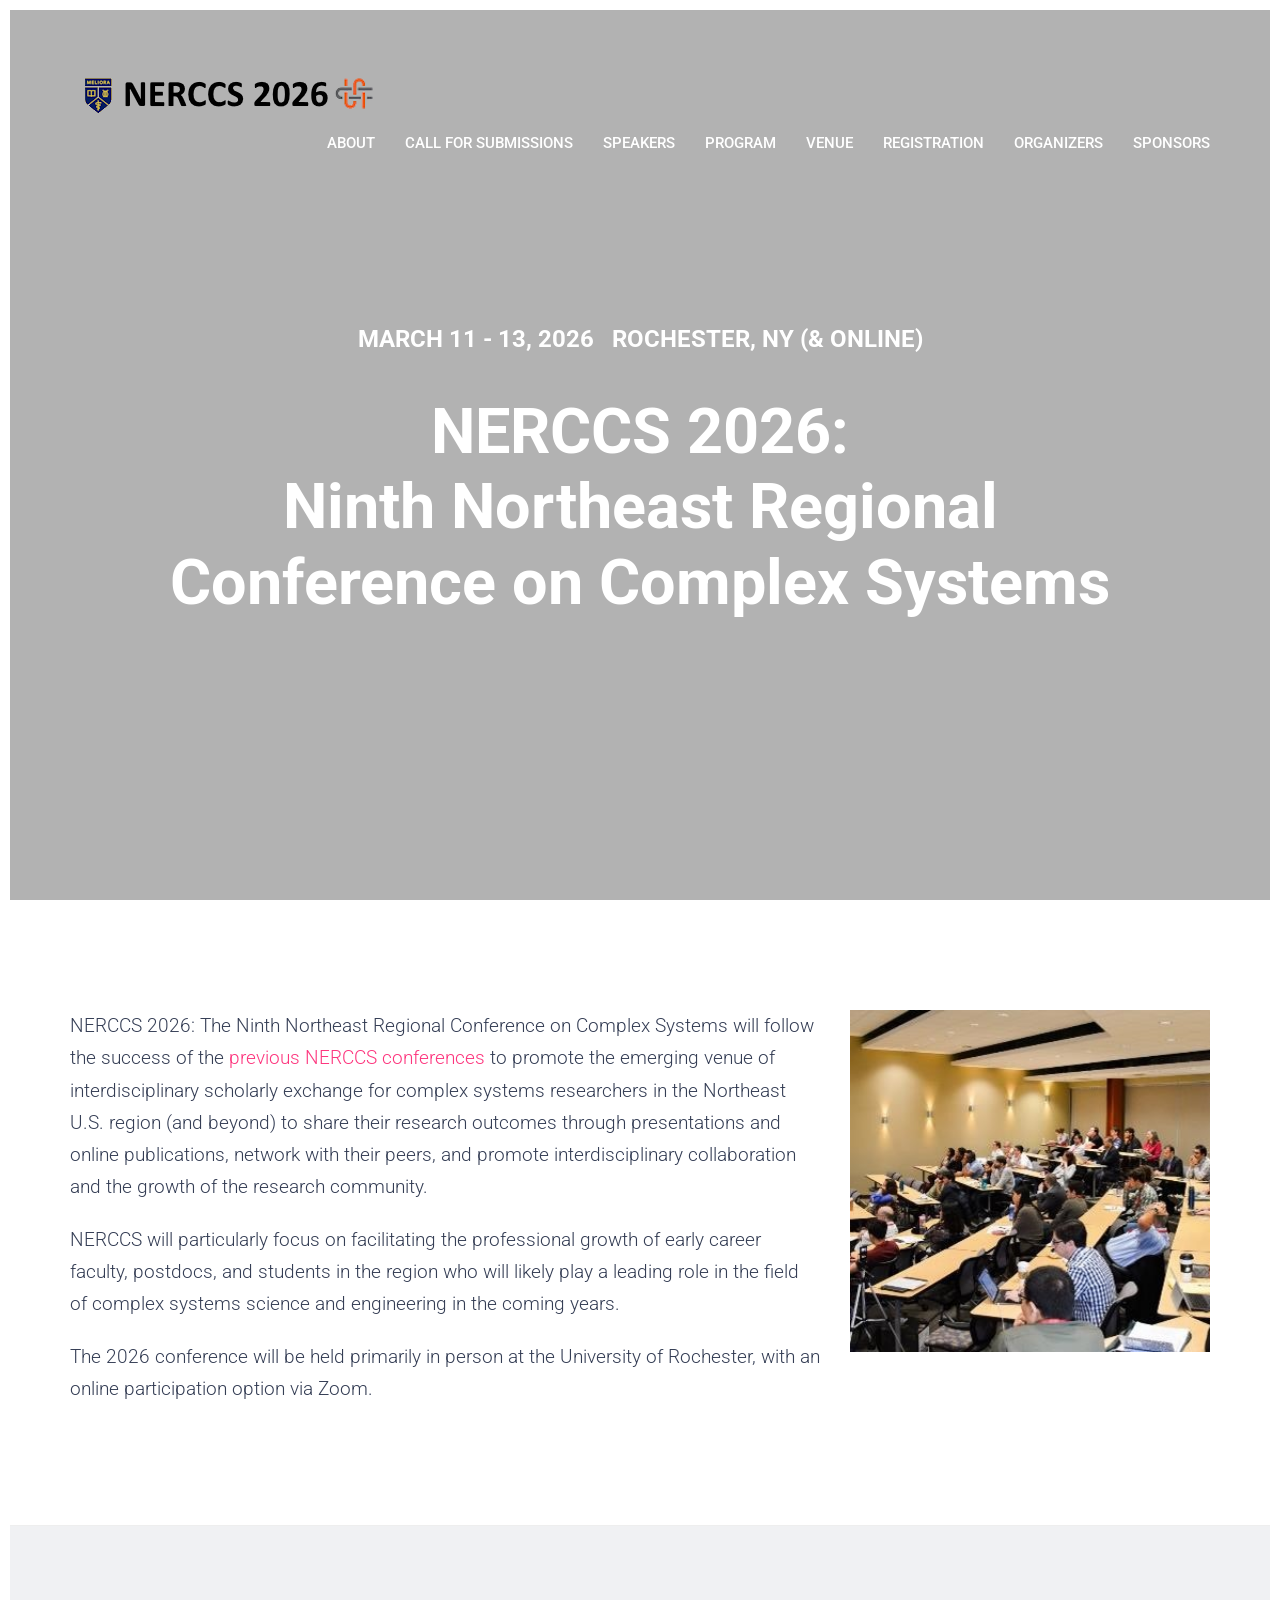
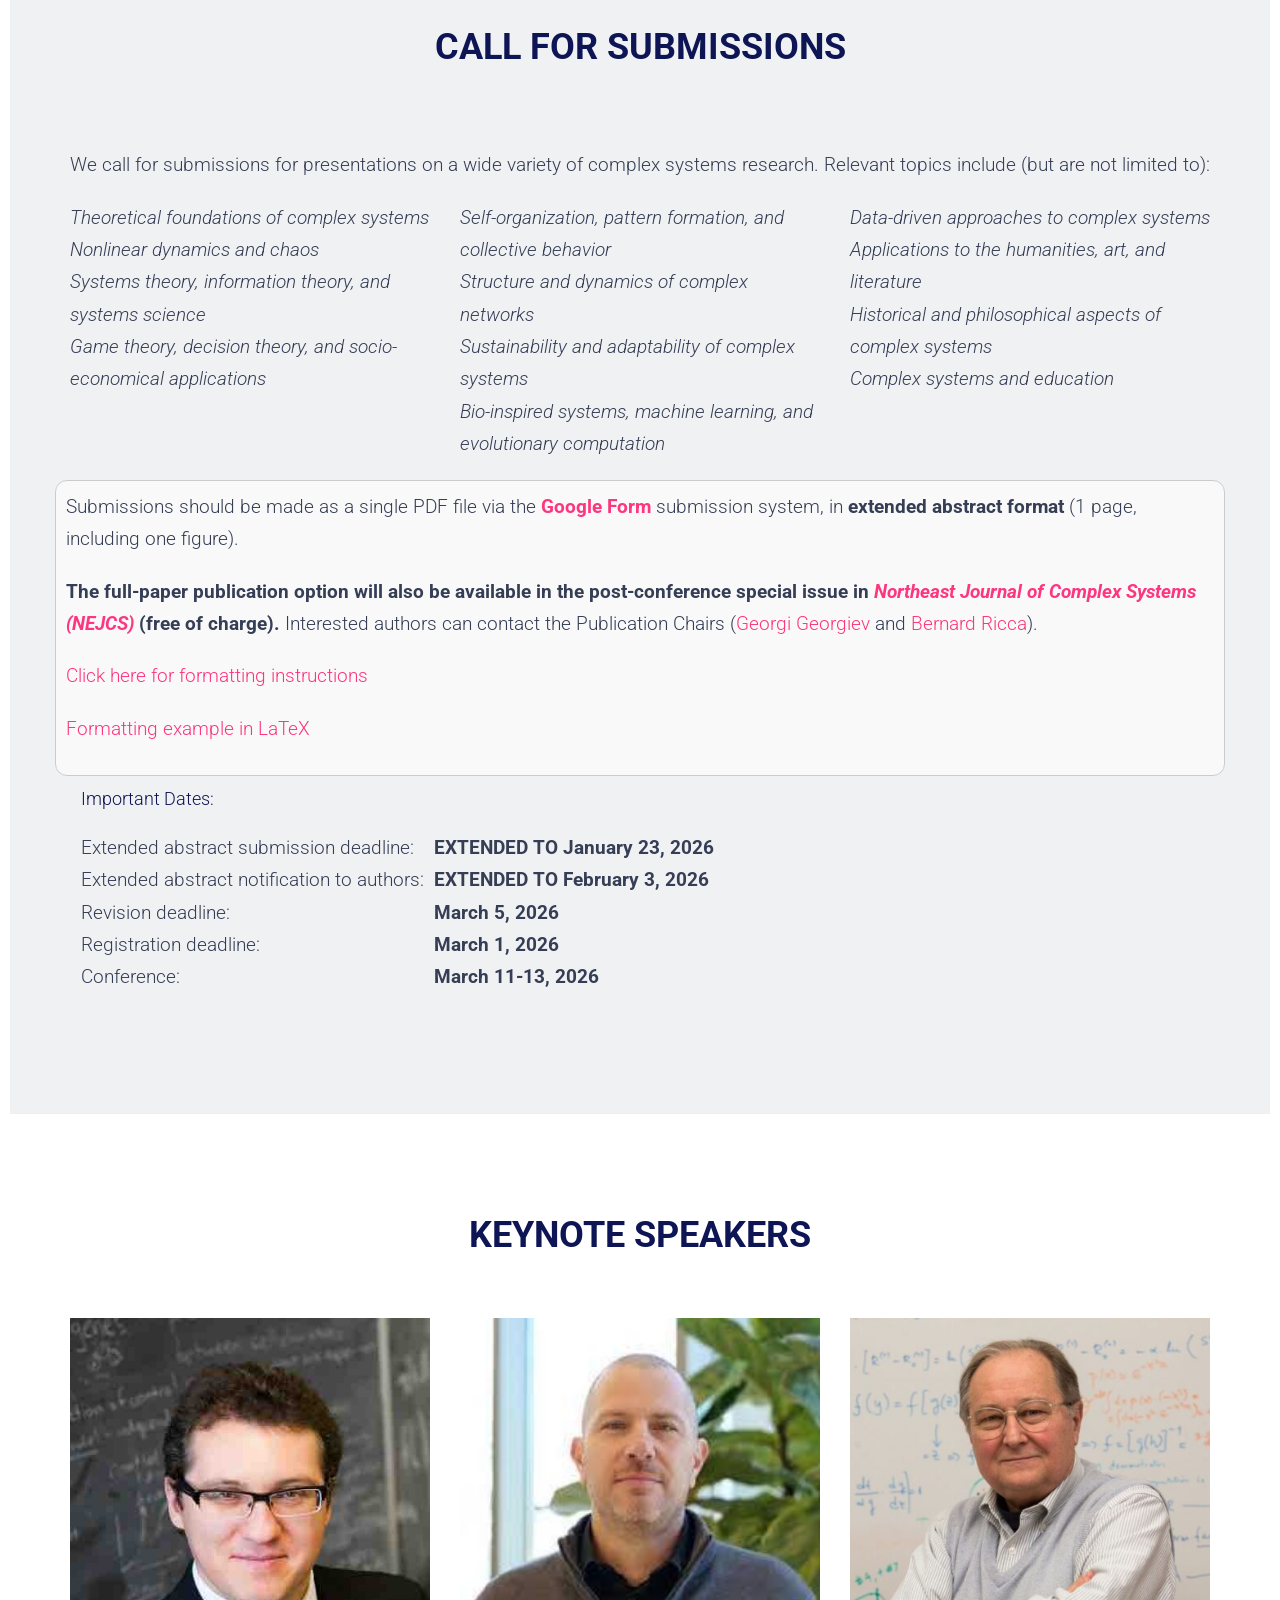
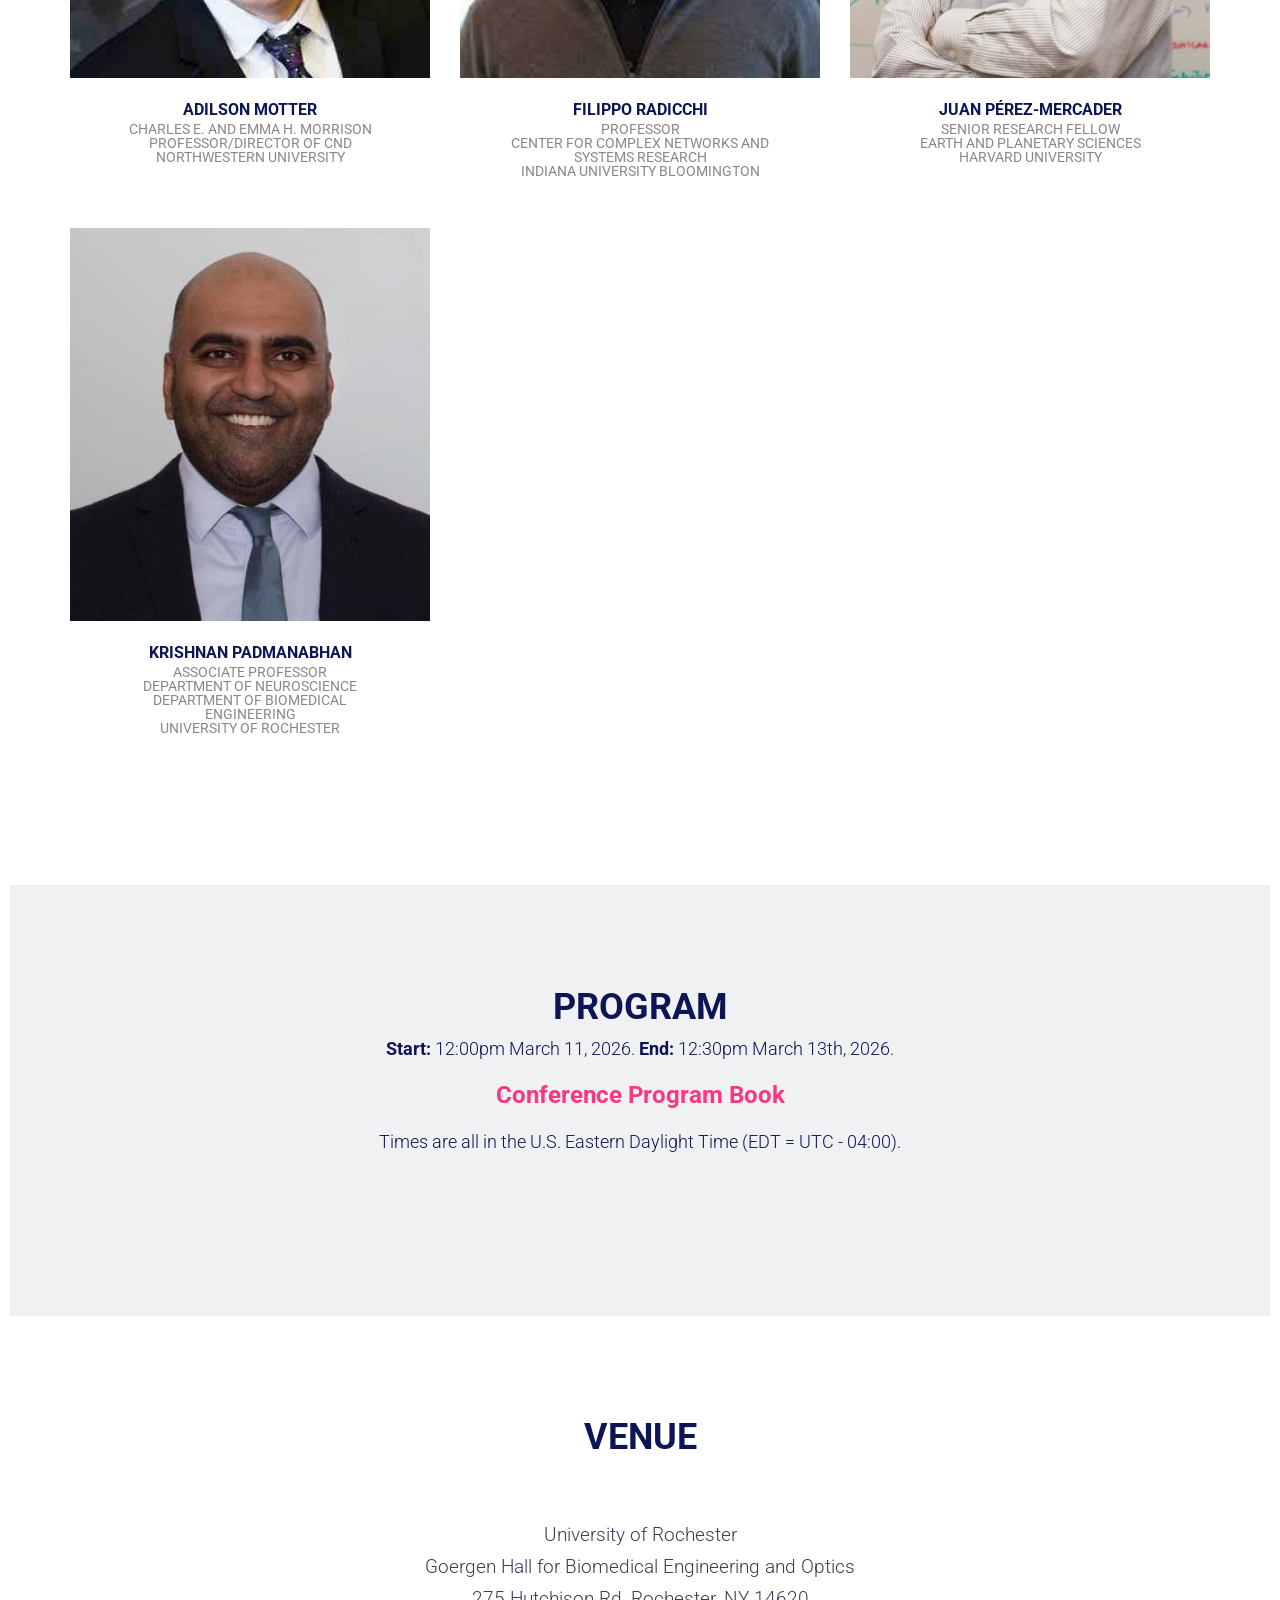
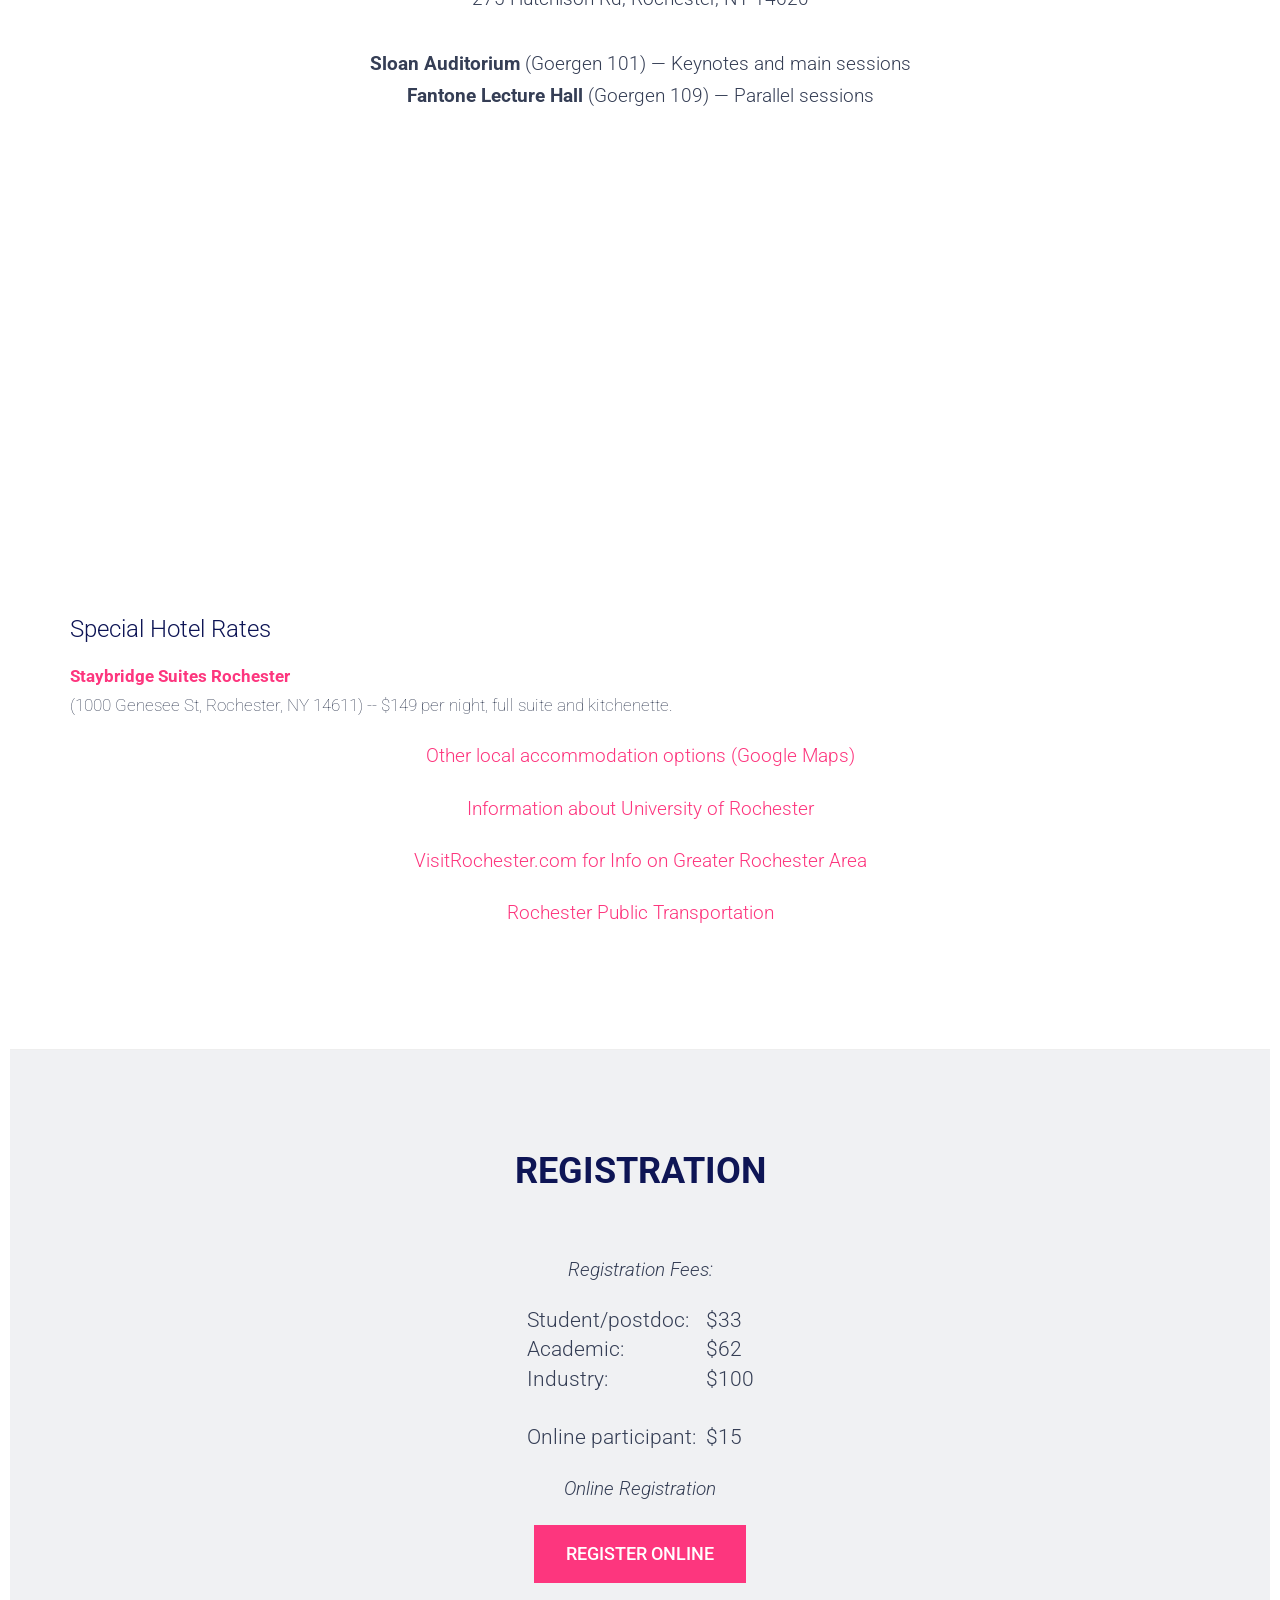
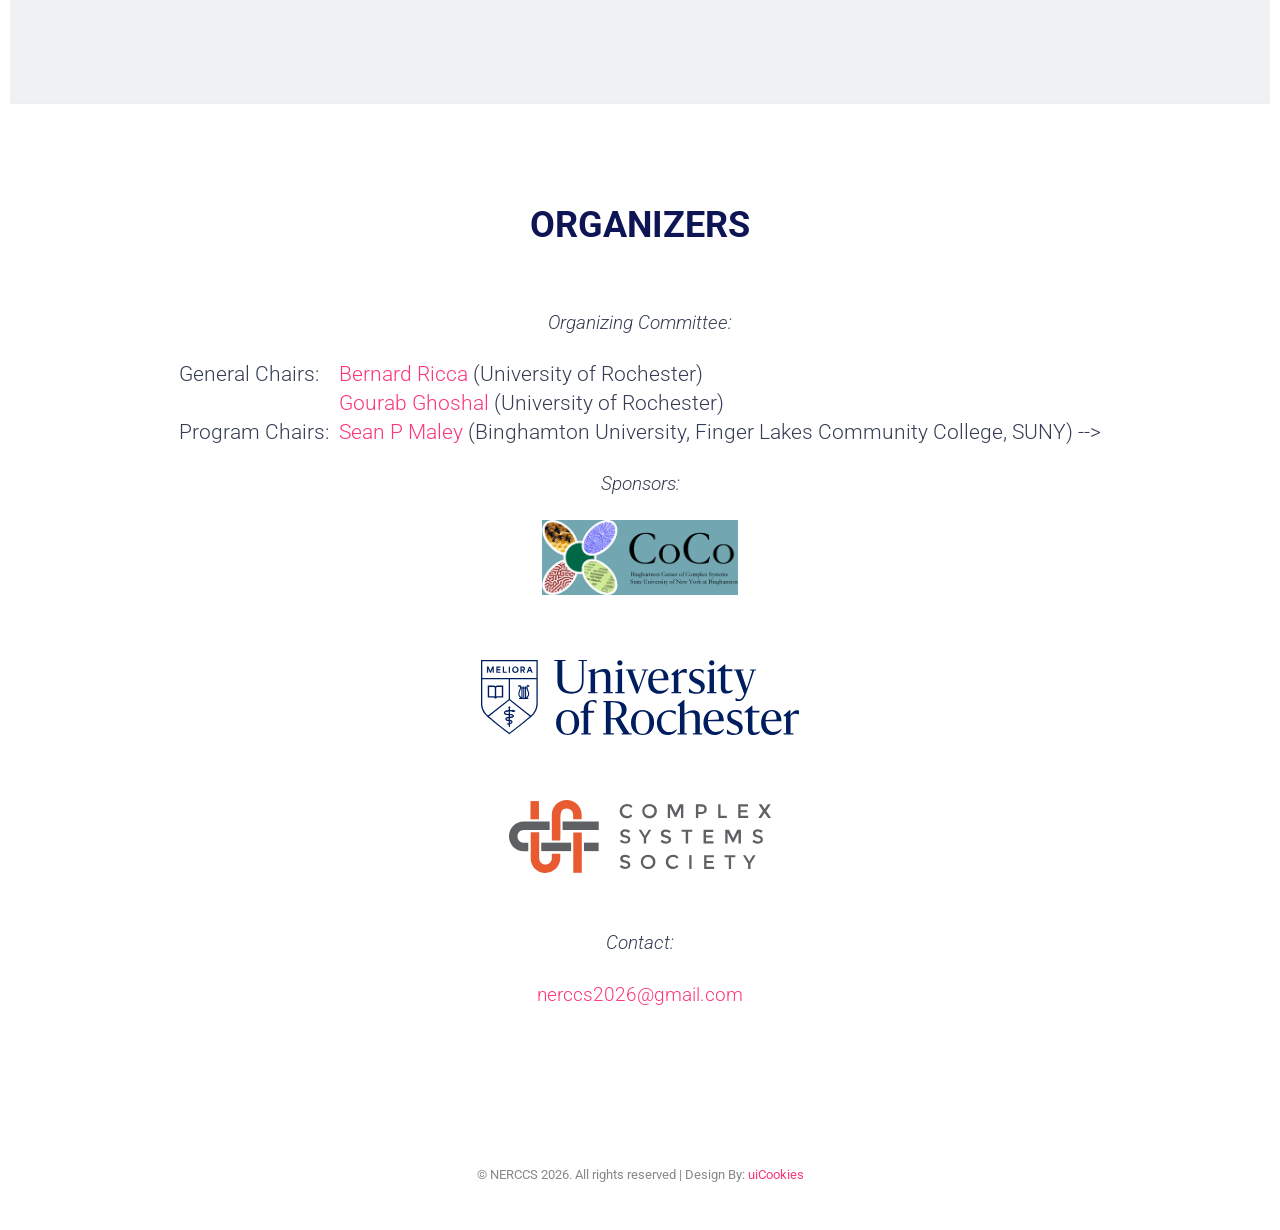
==== index.html @ 4e339a7a "Update index.html" ====
<!DOCTYPE html>
<html>
<head>
    <meta charset="utf-8">
    <meta http-equiv="X-UA-Compatible" content="IE=edge">
    <meta name="viewport" content="width=device-width, initial-scale=1">
    <!-- The above 3 meta tags *must* come first in the head; any other head content must come *after* these tags -->
    <title>NERCCS 2026: Ninth Northeast Regional Conference on Complex Systems</title>

    <!-- favicon -->
    <link href="favicon.png" rel=icon>

    <!-- web-fonts -->
    <link href='https://fonts.googleapis.com/css?family=Roboto:100,300,400,700,500' rel='stylesheet' type='text/css'>

    <!-- Bootstrap -->
    <link href="css/bootstrap.min.css" rel="stylesheet">

    <!-- Style CSS -->
    <link href="css/style.css" rel="stylesheet">

    <!-- HTML5 shim and Respond.js for IE8 support of HTML5 elements and media queries -->
    <!-- WARNING: Respond.js doesn't work if you view the page via file:// -->
    <!--[if lt IE 9]>
    <script src="https://oss.maxcdn.com/html5shiv/3.7.2/html5shiv.min.js"></script>
    <script src="https://oss.maxcdn.com/respond/1.4.2/respond.min.js"></script>
    <![endif]-->
</head>
<body id="page-top" data-spy="scroll" data-target=".navbar">
<div id="main-wrapper">
    <!-- Page Preloader -->
    <div id="preloader">
        <div id="status">
            <div class="status-mes"></div>
        </div>
    </div>

    <header class="header">
        <!-- Navigation -->
        <nav class="navbar main-menu" role="navigation">
            <div class="container">
                <div class="navbar-header">
                    <button type="button" class="navbar-toggle" data-toggle="collapse" data-target=".navbar-main-collapse">
                        <span class="sr-only">Toggle navigation</span>
                        <span class="icon-bar"></span>
                        <span class="icon-bar"></span>
                        <span class="icon-bar"></span>
                    </button>
                    <a class="navbar-brand page-scroll" href="#page-top"><img src="img/nerccs2026logotransparent.png" alt="logo"></a>
                </div>

                <!-- Collect the nav links, forms, and other content for toggling -->
                <div class="collapse navbar-collapse navbar-right navbar-main-collapse">
                    <ul class="nav navbar-nav">
                        <!-- Hidden li included to remove active class from about link when scrolled up past about section -->
                        <li class="hidden"><a href="#page-top"></a></li>
                        <li><a class="page-scroll" href="#section-about">About</a></li>
                        <li><a class="page-scroll" href="#section-cfp">Call for Submissions</a></li>
                        <li><a class="page-scroll" href="#section-speakers">Speakers</a></li>
                        <li><a class="page-scroll" href="#section-program">Program</a></li>
                        <li><a class="page-scroll" href="#section-venue">Venue</a></li>
                        <li><a class="page-scroll" href="#section-registration">Registration</a></li>
                        <li><a class="page-scroll" href="#section-organizers">Organizers</a></li>
                        <li><a class="page-scroll" href="#sponsors">Sponsors</a></li>
                    </ul>
                </div>
                <!-- /.navbar-collapse -->
            </div>
            <!-- /.container -->
        </nav>

        <!-- .nav -->

    </header>

    <div class="jumbotron text-center">
        <div class="content">
            <div class="event-date"><b>MARCH 11 - 13, 2026 &nbsp; ROCHESTER, NY (&amp; ONLINE)</b></div>
            <h1>NERCCS 2026:<br>Ninth Northeast Regional Conference on Complex Systems</h1>
<!-- <p><small>Sponsored by
<a href="https://www.nsf.gov/" target="_blank"><font color="#ffffff"><b>the National Science Foundation</b></font></a>,
<a href="https://sites.google.com/binghamton.edu/css-usne/" target="_blank"><font color="#ffffff"><b>the Complex Systems Society US Northeast Chapter</b></font></a>, 
<a href="http://coco.binghamton.edu/" target="_blank"><font color="#ffffff"><b>the Binghamton Center of Complex Systems (CoCo)</b></font></a>,
<a href="https://www.binghamton.edu/som/cls/" target="_blank"><font color="#ffffff"><b>the Bernard M. and Ruth R. Bass Center for Leadership Studies</b></font></a>,
<font color="#ffffff"><b>the Binghamton University Institute for AI and Society</b></font>, 
<a href="https://www.binghamton.edu/ssie/" target="_blank"><font color="#ffffff"><b>the School of Systems Science and Industrial Engineering</b></font></a>, 
<a href="https://www.binghamton.edu/labs/datart/index.html" target="_blank"><font color="#ffffff"><b>DatArt Lab</b></font></a>, and
<a href="https://www.binghamton.edu/transdisciplinary-areas-of-excellence/data-science/call-for-ideas.html" target="_blank"><font color="#ffffff"><b>Data Science and Artificial Intelligence for Scientific Discoveries Thematic Program of the Data Science Transdisciplinary Area of Excellence</b></font></a>
at Binghamton University
</small></p> -->

<p><br></p>
        </div>
    </div>
    <!-- .Jumbotron-->

    <section id="section-about" class="section-wrapper about-event">
        <div class="container">
            <div class="row">
                <div class="col-md-8">

                    

                    <p class="lead">
NERCCS 2026: The Ninth Northeast Regional Conference on Complex Systems will follow the success of the <a href="https://sites.google.com/binghamton.edu/css-usne/activities" target="_blank">previous NERCCS conferences</a> to promote the emerging venue of interdisciplinary scholarly exchange for complex systems researchers in the Northeast U.S. region (and beyond) to share their research outcomes through presentations and online publications, network with their peers, and promote interdisciplinary collaboration and the growth of the research community. 
                    </p>
                    <p class="lead">
NERCCS will particularly focus on facilitating the professional growth of early career faculty, postdocs, and students in the region who will likely play a leading role in the field of complex systems science and engineering in the coming years. 
                    </p>
                    <p class="lead">
The 2026 conference will be held primarily in person at the University of Rochester, with an online participation option via Zoom.
                    </p>
<!--
                    <p class="lead">
<strong>*** We have some limited funds to support the travel of early career professionals, postdocs, and students, and encourage all to apply via <a href="https://docs.google.com/forms/d/1JPF4Poh7Lr_BQvBxDLPAOQj0lw6x4G8N3R6UKOBhGmI/edit?usp=sharing_eil&ts=67a3bc75" target="_blank">the google form</a>. Please be sure to save all receipts when applying. ***</strong>
                    </p>
-->

                </div>
                <div class="col-md-4">
	<img src="img/conf-room-image.jpg" width=100% alt="conference">
                </div>
            </div>
        </div>
    </section>
    <!-- .about-event -->

    <section id="section-cfp" class="section-wrapper about-event gray-bg">
        <div class="container">
            <div class="row">
                <div class="col-md-12">
                    <div class="section-title">
                        <h1>CALL FOR SUBMISSIONS</h1>
                    </div>
                </div>
                <div class="col-md-12">
                    <p class="lead">
                    </h3>
                    <p class="lead">
                    </p>
                    <p class="lead">
<!-- We call for submissions for oral and poster presentations on a wide variety of complex systems research. Relevant topics include (but are not limited to): -->
We call for submissions for presentations on a wide variety of complex systems research. Relevant topics include (but are not limited to):
                    </p>
                </div>
            </div>
            <div class="row">
                <div class="col-md-4">
                    <p class="lead">
<em>Theoretical foundations of complex systems</em><br>
<em>Nonlinear dynamics and chaos</em><br>
<em>Systems theory, information theory, and systems science</em><br>
<em>Game theory, decision theory, and socio-economical applications</em>
                    </p>
                </div>
                <div class="col-md-4">
                    <p class="lead">
<em>Self-organization, pattern formation, and collective behavior</em><br> 
<em>Structure and dynamics of complex networks</em><br> 
<em>Sustainability and adaptability of complex systems</em><br> 
<em>Bio-inspired systems, machine learning, and evolutionary computation</em>
                    </p>
                </div>
                <div class="col-md-4">
                    <p class="lead">
<em>Data-driven approaches to complex systems</em><br>
<em>Applications to the humanities, art, and literature</em><br>
<em>Historical and philosophical aspects of complex systems</em><br>
<em>Complex systems and education</em>
                    </p>
                </div>
            </div>

            <div class="row">
                <div class="rounded-box">
                    <p class="lead">
 Submissions should be made as a single PDF file via the <a href="https://docs.google.com/forms/d/e/1FAIpQLSexbUBIIumQ3bQ0rsT2QnN9FLTUbk2sboLCSsKWFP-_CBytrw/viewform" target="_blank"><b>Google Form</b></a> submission system, in <strong>extended abstract format</strong> (1 page, including one figure).  
                    </p>
                    <p class="lead">
<strong>The full-paper publication option will also be available in the post-conference special issue in <a href="http://orb.binghamton.edu/nejcs/" target="_blank"><em>Northeast Journal of Complex Systems (NEJCS)</em></a> (free of charge).</strong> Interested authors can contact the Publication Chairs (<a href="https://www.assumption.edu/people-and-departments/directory/georgi-y-georgiev-phd" target="_blank">Georgi Georgiev</a> and <a href="https://resilience.uccs.edu/staff/bernard-ricca-phd" target="_blank">Bernard Ricca</a>).
                    </p>
                    <p class="lead">
<a href="formatting-instructions.pdf" target="_blank">Click here for formatting instructions</a>
                    </p>
                    <p class="lead">
<a href="NERCCS-formatting-example.zip" target="_blank">Formatting example in LaTeX</a>
                    </p>
                    <p class="lead">
<!-- <u><b><a href="https://easychair.org/conferences/?conf=nerccs2025" target="_blank">Click here to log in to EasyChair</a></b></u> -->
                    </p>
                    <!-- <p class="lead">
<b>Best Oral Presentation / Best Poster Awards:</b>
NERCCS 2026 will offer the Best Oral Presentation and Best Poster Awards. The winner will be selected from accepted talks and posters by the judge panel, which will be recognized with a certificate at the conference.
                    </p> -->

                    <!-- <p class="lead">
<b>Award Winners:</b><br>
                    </p>
                    <p class="lead">
<b>Best Oral Presentation Award Winner:</b><br>
Chanon Thongprayoon and Naoki Masuda: <i>"Tie-decay networks with splines"</i><br>
<b>Best Oral Presentation Award Honorable Mentions:</b><br>
Malak Fora, Zhiyuan Wang, Bethany Teachman, Laura Barnes and Congyu Wu: <i>"Predicting interpersonal perception in face-to-face communication using video-based cross-recurrence quantification analysis (CRQA)"</i><br>
Brandon Bedenbender: <i>"Agent-based modeling to stress test New York State healthcare robustness"</i><br>
<a href="img/best-oral1.jpg" target="_blank"><img src="img/best-oral1.jpg" width=300></a>
<a href="img/best-oral2.jpg" target="_blank"><img src="img/best-oral2.jpg" width=300></a>
<a href="img/best-oral3.jpg" target="_blank"><img src="img/best-oral3.jpg" width=300></a>
                    </p>
                    <p class="lead">
<b>Best Poster Award Winner:</b><br>
Javier Gómez Sánchez-Seco, Mary Luz Mouronte-López and Rosa María Benito Zafrilla: <i>"Description and recognition of X accounts that publish on the environmental sustainability"</i><br>
<b>Best Poster Award Honorable Mentions:</b><br>
Yara Suleiman, Congyu Wu, Sujoy Sikdar and Narmada Sambaturu: <i>"Analyzing empirically measured social connectivity patterns among university students: A case study in UT Austin"</i><br>
Thankgod Ikpe, Takayuki Hiraoka and Naoya Fujiwara: <i>"Epidemic induced network evolution"</i><br>
<a href="img/best-poster1.jpg" target="_blank"><img src="img/best-poster1.jpg" width=300></a>
<a href="img/best-poster2.jpg" target="_blank"><img src="img/best-poster2.jpg" width=300></a>
<a href="img/best-poster3.jpg" target="_blank"><img src="img/best-poster3.jpg" width=300></a>
                    </p>

                </div> -->
                <div class="col-md-12">
                    <p class="lead">
<h4> Important Dates:</h4>
                    </p>
                    <p class="lead">
<table>
<!-- <tr><td class="lead">Full paper submission deadline: &nbsp;</td><td class="lead"><b>February 20, 2026</b></td><tr>
<tr><td class="lead">Full paper notification to authors: &nbsp;</td><td class="lead"><b>February 27th, 2026</b></td><tr> -->
<tr><td class="lead">Extended abstract submission deadline: &nbsp;</td><td class="lead"><b>EXTENDED TO January 23, 2026</b></td><tr>
<tr><td class="lead">Extended abstract notification to authors: &nbsp;</td><td class="lead"><b>EXTENDED TO February 3, 2026</b></td><tr>
<tr><td class="lead">Revision deadline: &nbsp;</td><td class="lead"><b>March 5, 2026</b></td><tr>
<tr><td class="lead">Registration deadline: &nbsp;</td><td class="lead"><b>March 1, 2026</b></td><tr>
<tr><td class="lead">Conference: &nbsp;</td><td class="lead"><b>March 11-13, 2026</b></td><tr>
</table>
                    </p>
                </div>
            </div>

        </div>
    </section>
    <!-- .about-event -->

    <section id="section-speakers" class="section-wrapper team">
        <div class="container">

			<!-- <h2> TBD </h2> -->
             <div class="row">
                <div class="col-md-12">
                    <div class="section-title">
                        <h1>KEYNOTE SPEAKERS</h1>
                    </div>
                </div>
            </div>

            <div class="row">

                <div class="col-sm-6 col-md-4">
                    <a href="http://dyn.phys.northwestern.edu/" target="_blank">
                    <figure class="thumbnail">
                        <img src="img/adilsonMotter.jpg" class="img-responsive" alt="Image" height=250>
                        <figcaption class="caption text-center">
                            <h3>Adilson Motter
                                <small>Charles E. and Emma H. Morrison Professor/Director of CND<br>
				  Northwestern University<br>
				</small>

                            </h3>
<!-- <h4><a href="https://vimeo.com/1075709098" target="_blank">Video</a></h4> -->
                        </figcaption>
                    </figure>
                    </a>
                </div>

				<div class="col-sm-6 col-md-4">
                    <a href="https://homes.luddy.indiana.edu/filiradi/" target="_blank">
                    <figure class="thumbnail">
                        <img src="img/filippoR.jpg" class="img-responsive" alt="Image" height=250>
                        <figcaption class="caption text-center">
                            <h3>Filippo Radicchi
                                <small>Professor<br>
									Center for Complex Networks and Systems Research<br>
									
									Indiana University Bloomington<br>
				</small>

                            </h3>
<!-- <h4><a href="https://vimeo.com/1075709098" target="_blank">Video</a></h4> -->
                        </figcaption>
                    </figure>
                    </a>
                </div>

				<div class="col-sm-6 col-md-4">
                    <a href="https://eps.harvard.edu/people/juan-perez-mercader/" target="_blank">
                    <figure class="thumbnail">
                        <img src="img/juanPM.jpg" class="img-responsive" alt="Image" height=250>
                        <figcaption class="caption text-center">
                            <h3>Juan Pérez-Mercader
                                <small>Senior Research Fellow<br>
									Earth and Planetary Sciences<br>
									
									Harvard University<br>
				</small>

                            </h3>
<!-- <h4><a href="https://vimeo.com/1075709098" target="_blank">Video</a></h4> -->
                        </figcaption>
                    </figure>
                    </a>
                </div>
            </div>
            <div class="row">

                <div class="col-sm-6 col-md-4">
                    <a href="https://www.urmc.rochester.edu/people/112360981-krishnan-padmanabhan" target="_blank">
                    <figure class="thumbnail">
                        <img src="img/krishnanP.jpg" class="img-responsive" alt="Image" height=250>
                        <figcaption class="caption text-center">
                            <h3>Krishnan Padmanabhan
                                <small>Associate Professor<br>
                                    Department of Neuroscience<br>
                                    Department of Biomedical Engineering<br>
                                    
                                    University of Rochester<br>
                </small>

                            </h3>
<!-- <h4><a href="https://vimeo.com/1075709098" target="_blank">Video</a></h4> -->
                        </figcaption>
                    </figure>
                    </a>
                </div>

     

        </div>
        <!-- /.container -->
    </section>
    <!-- .team -->

    <section id="section-program" class="section-wrapper section-ajenda gray-bg">
        <div class="container">
            <div class="row">
                <div class="col-md-12">
                    <div class="section-title">
                        <h1>PROGRAM</h1>
<h4><strong>Start:</strong> 12:00pm March 11, 2026.  <strong>End:</strong> 12:30pm March 13th, 2026.</h4>

<h3><b><a href="NERCCS2026-program-book.pdf" target="_blank">Conference Program Book </a></b></h3>
<h4>Times are all in the U.S. Eastern Daylight Time (EDT = UTC - 04:00).</h4>
<!--
<h3><b><a href="https://orb.binghamton.edu/nejcs/vol3/iss1/" target="_blank">Accepted Full Papers (NEJCS Special Issue)</a></b><h3>
-->
                    </div>
                </div>
            </div>

    </section>


    <section id="section-venue" class="section-wrapper">
        <div class="container">
            <div class="row">
                <div class="col-md-12">
                    <div class="section-title">
                        <h1>VENUE</h1>
                    </div>
                </div>
            </div>
            <!-- /.row-->

            <div class="row">
                <div class="col-md-12">
                    <p class="lead" align="center">
University of Rochester<br>
Goergen Hall for Biomedical Engineering and Optics<br>
275 Hutchison Rd, Rochester, NY 14620<br><br>
<b>Sloan Auditorium</b> (Goergen 101) — Keynotes and main sessions<br>
<b>Fantone Lecture Hall</b> (Goergen 109) — Parallel sessions<br>
                    </p>
                    <p class="lead" align="center">
<!-- Parking Details TBD -->
                    </p>
                </div>

                <div class="col-md-12" align="center">
			<p>
			<iframe src="https://www.google.com/maps/embed?pb=!1m18!1m12!1m3!1d1456.5!2d-77.6272!3d43.1289!2m3!1f0!2f0!3f0!3m2!1i1024!2i768!4f13.1!3m3!1m2!1s0x89d6b4c41afc75e7%3A0x7821b4e498e9c6f3!2sGoergen%20Hall%20%E2%80%93%20Biomedical%20Engineering%20and%20Optics!5e0!3m2!1sen!2sus!4v1700000000000!5m2!1sen!2sus" width="600" height="450" style="border:0;" allowfullscreen="" loading="lazy" referrerpolicy="no-referrer-when-downgrade"></iframe>
			</p>
                </div>

                <div class="col-md-12">
				<h3> Special Hotel Rates </h3>
                    <!-- <!-- <p class="lead" align="center"> -->
<a href="https://www.ihg.com/staybridge/hotels/us/en/find-hotels/select-roomrate?fromRedirect=true&qSrt=sBR&qIta=99801505&icdv=99801505&qSlH=ROCBA&qCiD=10&qCiMy=022026&qCoD=14&qCoMy=022026&qGrpCd=NER&qAAR=6CBARC&qRtP=6CBARC&setPMCookies=true&qSHBrC=SB&qDest=1000%20Genesee%20Street,%20Rochester,%20NY,%20US&showApp=true&adjustMonth=false&srb_u=1&qRmFltr="><b>Staybridge Suites Rochester</b></a> <br> (1000 Genesee St, Rochester, NY 14611) -- $149 per night, full suite and kitchenette.  <br>
                    </p>

                    <p class="lead" align="center">
<a href="https://maps.app.goo.gl/vTDrcC8sp28xf7qXA" target="_blank">Other local accommodation options (Google Maps)</a>
                    </p>
                    <p class="lead" align="center">
<a href="https://www.rochester.edu/visit/" target="_blank">Information about University of Rochester</a>
                    </p>
                    <p class="lead" align="center">
<a href="https://www.visitrochester.com/" target="_blank">VisitRochester.com for Info on Greater Rochester Area</a>
                    </p>
                    <p class="lead" align="center">
<a href="https://www.myrts.com/Maps-Schedules/RTS-Monroe/Schedule-pdfs" target="_blank">Rochester Public Transportation</a>
                    </p> 
                </div>
            </div>
            <!-- .row-->

        </div>
    </section>


    <section id="section-registration"  class="section-wrapper section-ajenda gray-bg pricing-section">
        <div class="container">
            <div class="row">
                <div class="col-md-12">
                    <div class="section-title">
                        <h1>REGISTRATION</h1>
                    </div>
                </div>
            </div>

            <div class="row">
                <div class="col-md-12">
                    <p class="lead" align="center">
<em>Registration Fees:</em>
                    </p>
                    <p class="lead" align="center">
						
<table align="center">
<tr><td class="lead">Student/postdoc: &nbsp;</td><td class="lead">$33</td><tr>
<tr><td class="lead">Academic: &nbsp;</td><td class="lead">$62</td><tr>
<tr><td class="lead">Industry: &nbsp;</td><td class="lead">$100</td><tr>
<tr><td class="lead">&nbsp;</td><td class="lead"></td><tr>
<tr><td class="lead">Online participant: &nbsp;</td><td class="lead">$15</td><tr>
</table>
                    </p>
                    <p class="lead" align="center">
<em>Online Registration </em>
                    </p>
                    <p class="lead" align="center">
<a href="https://www.eventbrite.com/e/northeast-regional-conference-on-complex-systems-2026-tickets-1978614824202?utm-campaign=social&utm-content=attendeeshare&utm-medium=discovery&utm-term=listing&utm-source=cp&aff=ebdsshcopyurl" target="_blank"><button type="button" class="btn btn-primary btn-lg">Register Online</button></a>
                    </p>
                </div>
            </div>

        </div>
    </section>

    <section id="section-organizers" class="section-wrapper">
        <div class="container">
            <div class="row">
                <div class="col-md-12">
                    <div class="section-title">
                        <h1>ORGANIZERS</h1>
                    </div>
                </div>
            </div>

            <div class="row">
                <div class="col-md-12">

<p class="lead" align="center">
<em>Organizing Committee:</em>
</p>

<table class="lead" align="center">
<tr valign="top"><td>General Chairs: &nbsp;</td><td>
	<a href="https://www.hajim.rochester.edu/dsc/people/faculty/ricca-bernard/index.html" target="_blank"> Bernard Ricca </a> (University of Rochester)<br>
<a href = "https://www.pas.rochester.edu/people/faculty/ghoshal_gourab/" target="_blank"> Gourab Ghoshal </a> (University of Rochester)<br/>
</td></tr>
<tr valign="top"><td>Program Chairs: &nbsp;</td><td>
<a href="https://maleygoes.github.io/" target="_blank">Sean P Maley</a> (Binghamton University, Finger Lakes Community College, SUNY)
<!--
<a href="https://bingweb.binghamton.edu/~cgershensong/" target="_blank">Carlos Gershenson</a> (Binghamton University, SUNY)<br />
<a href="https://ccheng686.wixsite.com/ccheng" target="_blank">Changqing Cheng</a> (Binghamton University, SUNY)
</td></tr> -->
<!-- <tr valign="top"><td>Poster Session Chairs: &nbsp;</td><td>
<a href="https://www.binghamton.edu/labs/datart/" target="_blank">Zeynep Ertem</a> (Binghamton University, SUNY)<br />
<a href="https://www.binghamton.edu/computer-science/people/profile.html?id=spandey4" target="_blank">Sriniwas Pandey</a> (Binghamton University, SUNY)
</td></tr> -->
<!-- <tr valign="top"><td>Logistics Chairs: &nbsp;</td><td>
<a href="https://www.binghamton.edu/economics/faculty/profile.html?id=apape" target="_blank">Andreas Pape</a> (Binghamton University, SUNY)<br />
<a href="https://www.cs.binghamton.edu/~kchiu/" target="_blank">Kenneth Chiu</a> (Binghamton University, SUNY)
</td></tr>
<tr valign="top"><td>Scholarship Chair: &nbsp;</td><td>
<a href="https://www.clarkson.edu/people/jeremie-fish" target="_blank">Jeremie Fish</a> (Clarkson University)
</td></tr>
<tr valign="top"><td>Online Activity Chairs: &nbsp;</td><td>
<a href="https://www.binghamton.edu/som/research/profile.html?id=reckardt" target="_blank">Rory Eckardt</a> (Binghamton University, SUNY)<br />
<a href="https://www.binghamton.edu/som/research/profile.html?id=ctsai" target="_blank">Chou-Yu (Joey) Tsai</a> (Binghamton University, SUNY)
</td></tr>
<tr valign="top"><td>Publication Chairs: &nbsp;</td><td>
<a href="https://www.assumption.edu/people-and-departments/directory/georgi-y-georgiev-phd" target="_blank">Georgi Georgiev</a> (Assumption University / Worcester Polytechnic Institute)<br />
<a href="https://resilience.uccs.edu/staff/bernard-ricca-phd" target="_blank">Bernard Ricca</a> (University of Colorado Colorado Springs) --> -->
<!-- </td></tr> -->



</table>

<!-- <p class="lead" align="center">
<em>Program Committee:</em>
</p> -->

<!-- <p class="lead" align="center">
<Span Style="White-Space: Nowrap;">Yong-Yeol Ahn</Span>&nbsp;&nbsp;&nbsp;
<Span Style="White-Space: Nowrap;">Ma Al-Mamun</Span>&nbsp;&nbsp;&nbsp;
<Span Style="White-Space: Nowrap;">James Bagrow</Span>&nbsp;&nbsp;&nbsp;
<Span Style="White-Space: Nowrap;">Mariano Beguerisse Diaz</Span>&nbsp;&nbsp;&nbsp;
<Span Style="White-Space: Nowrap;">Denis Boyer</Span>&nbsp;&nbsp;&nbsp;
<Span Style="White-Space: Nowrap;">David Chavalarias</Span>&nbsp;&nbsp;&nbsp;
<Span Style="White-Space: Nowrap;">Changqing Cheng</Span>&nbsp;&nbsp;&nbsp;
<Span Style="White-Space: Nowrap;">Philip Chodrow</Span>&nbsp;&nbsp;&nbsp;
<Span Style="White-Space: Nowrap;">Wesley Clawson</Span>&nbsp;&nbsp;&nbsp;
<Span Style="White-Space: Nowrap;">Rodrigo Dorantes Gilardi</Span>&nbsp;&nbsp;&nbsp;
<Span Style="White-Space: Nowrap;">Bruce Edmonds</Span>&nbsp;&nbsp;&nbsp;
<Span Style="White-Space: Nowrap;">Simon Garnier</Span>&nbsp;&nbsp;&nbsp;
<Span Style="White-Space: Nowrap;">Georgi Georgiev</Span>&nbsp;&nbsp;&nbsp;
<Span Style="White-Space: Nowrap;">Carlos Gershenson</Span>&nbsp;&nbsp;&nbsp;
<Span Style="White-Space: Nowrap;">Jesus Gomez-Gardenes</Span>&nbsp;&nbsp;&nbsp;
<Span Style="White-Space: Nowrap;">Bruno Gonçalves</Span>&nbsp;&nbsp;&nbsp;
<Span Style="White-Space: Nowrap;">Leila Hedayatifar</Span>&nbsp;&nbsp;&nbsp;
<Span Style="White-Space: Nowrap;">Klaus Jaffe</Span>&nbsp;&nbsp;&nbsp;
<Span Style="White-Space: Nowrap;">Marco Janssen</Span>&nbsp;&nbsp;&nbsp;
<Span Style="White-Space: Nowrap;">Kshitij Jerath</Span>&nbsp;&nbsp;&nbsp;
<Span Style="White-Space: Nowrap;">Brennan Klein</Span>&nbsp;&nbsp;&nbsp;
<Span Style="White-Space: Nowrap;">Erika Fille Legara</Span>&nbsp;&nbsp;&nbsp;
<Span Style="White-Space: Nowrap;">Jorge Louçã</Span>&nbsp;&nbsp;&nbsp;
<Span Style="White-Space: Nowrap;">Nishant Malik</Span>&nbsp;&nbsp;&nbsp;
<Span Style="White-Space: Nowrap;">Naoki Masuda</Span>&nbsp;&nbsp;&nbsp;
<Span Style="White-Space: Nowrap;">Sarah Muldoon</Span>&nbsp;&nbsp;&nbsp;
<Span Style="White-Space: Nowrap;">Roberto Murcio</Span>&nbsp;&nbsp;&nbsp;
<Span Style="White-Space: Nowrap;">Sriniwas Pandey</Span>&nbsp;&nbsp;&nbsp;
<Span Style="White-Space: Nowrap;">Flavio L. Pinheiro</Span>&nbsp;&nbsp;&nbsp;
<Span Style="White-Space: Nowrap;">Rick Quax</Span>&nbsp;&nbsp;&nbsp;
<Span Style="White-Space: Nowrap;">Filippo Radicchi</Span>&nbsp;&nbsp;&nbsp;
<Span Style="White-Space: Nowrap;">Bernard Ricca</Span>&nbsp;&nbsp;&nbsp;
<Span Style="White-Space: Nowrap;">Luis Rocha</Span>&nbsp;&nbsp;&nbsp;
<Span Style="White-Space: Nowrap;">Jonathan Roginski</Span>&nbsp;&nbsp;&nbsp;
<Span Style="White-Space: Nowrap;">Gonzalo Ruz</Span>&nbsp;&nbsp;&nbsp;
<Span Style="White-Space: Nowrap;">Anxo Sanchez</Span>&nbsp;&nbsp;&nbsp;
<Span Style="White-Space: Nowrap;">Jari Saramäki</Span>&nbsp;&nbsp;&nbsp;
<Span Style="White-Space: Nowrap;">Hiroki Sayama</Span>&nbsp;&nbsp;&nbsp;
<Span Style="White-Space: Nowrap;">Samuel Scarpino</Span>&nbsp;&nbsp;&nbsp;
<Span Style="White-Space: Nowrap;">J. David Schaffer</Span>&nbsp;&nbsp;&nbsp;
<Span Style="White-Space: Nowrap;">Jesús M. Siqueiros-García</Span>&nbsp;&nbsp;&nbsp;
<Span Style="White-Space: Nowrap;">Per Sebastian Skardal</Span>&nbsp;&nbsp;&nbsp;
<Span Style="White-Space: Nowrap;">Chou-Yu Tsai</Span>&nbsp;&nbsp;&nbsp;
<Span Style="White-Space: Nowrap;">Jean-Gabriel Young</Span>&nbsp;&nbsp;&nbsp;
</p> -->

<p class="lead" align="center" id = "sponsors">
<em>Sponsors:</em>
</p>

<p class="lead" align="center">
    <a href="https://coco.binghamton.edu/" target="_blank">  <img src="img/coco-logo.png" height="75"> </a><br>
    <br><br>
    <a href="https://www.pas.rochester.edu/"target="_blank"> <img src="img/uofrlogo.svg" height="75"> </a><br>
    <br><br>
    <a href="https://cssociety.org/"target="_blank"> <img src="img/logo.svg" height="75"><br> </a><br>
    
<!-- <a href="https://www.nsf.gov/" target="_blank">National Science Foundation</a><br> -->
<!-- <a href="https://sites.google.com/binghamton.edu/css-usne/" target="_blank">Complex Systems Society US Northeast Chapter</a><br> -->
<!-- <a href="http://coco.binghamton.edu/" target="_blank">Binghamton Center of Complex Systems</a><br> -->
<!-- <a href="https://www.binghamton.edu/som/cls/" target="_blank">Bernard M. and Ruth R. Bass Center for Leadership Studies</a><br> -->
<!-- Binghamton University Institute for AI and Society<br> -->
<!-- <a href="https://www.binghamton.edu/ssie/" target="_blank">School of Systems Science and Industrial Engineering</a><br> -->
<!-- <a href="https://www.binghamton.edu/labs/datart/index.html" target="_blank">DatArt Lab</a><br> -->
<!-- <a href="https://www.binghamton.edu/transdisciplinary-areas-of-excellence/data-science/call-for-ideas.html" target="_blank">Data Science and Artificial Intelligence for Scientific Discoveries Thematic Program of the Data Science Transdisciplinary Area of Excellence</a> -->
</p>

<p class="lead" align="center">
<em>Contact:</em>
</p>

<p class="lead" align="center">
<a href="mailto:nerccs2026@gmail.com">nerccs2026@gmail.com</a>
</p>

                </div>
            </div>
        </div>

        <!--end of .container -->
    </section>

    <footer class="footer">
        <div class="copyright-section">
            <div class="container">
                <div class="col-md-12">
                    <div class="copytext text-center">&copy; NERCCS 2026. All rights reserved | Design By: <a href="https://uicookies.com">uiCookies</a></div>
                </div>
            </div>
            <!-- .container -->
        </div>
        <!-- .copyright-section -->
    </footer>
    <!-- .footer -->

</div>
<!-- #main-wrapper -->


<!-- jquery -->
<script src="js/jquery-2.1.4.min.js"></script>

<!-- Bootstrap -->
<script src="js/bootstrap.min.js"></script>

<!-- Plugin JavaScript -->
<script src="js/jquery.easing.min.js"></script>

<!--<script src="js/one-page-nav.js"></script>-->
<script src="js/scripts.js"></script>
</body>
</html>
---- css/style.css ----
/*
Template Name: finadvisor
Description: HTML5 / CSS3 One Page
Version: 1.0
Author: uiCookies.com
*/

/*------------------------------------------------------------------
[Table of contents]

1. Body
    2. Global Typography
    3. Section Background / .gray-bg / .white-bg
	4. Header /
	    4.1. .top-bar
		4.2. Navigation / .navbar
	5. Hero Slider / .hero-slide
	6. Services / .services
	7. About Us / .about-us
	8. Testimonial / .testimonialOne
	9. Team / .team
	10. Pricing Table / .pricing-section
	11. Client Logo / .client-logo
	12. Contact Section
	    12.1. #googleMap
	    12.2. Contact Form
	13. Footer / .footer
	14. Preloader / #preloader


# [Color codes]

# Body  (text): #888
# Heading Color #0E1555
# Theme Color (link color) #FD367E
# Mid grey (sub header) #666666
# -------------------------------------------------------------------*/

body {
    font-family : 'Roboto', sans-serif;
    font-size   : 17px;
    line-height : 1.7em;
    color       : #353e55;
    font-weight : 100;
    background  : #ffffff;
    border      : 10px solid #fff;
    }

/* --------------------------------------
 * Global Typography
 *------------------------------------------*/

h1, h2, h3, h4, h5, h6 {
    margin : 0 0 15px;
    color  : #0e1555;
    }

h1 {
    font-size   : 36px;
    line-height : 1.2em;
    font-weight : 700;
    }

h2 {
    font-size   : 30px;
    line-height : 1.5em;
    font-weight : 400;
    }

h3 {
    font-size   : 24px;
    line-height : 1.5em;
    font-weight : 300;
    }

h4 {
    font-size   : 18px;
    line-height : 1.5em;
    font-weight : 300;
    }

h5 {
    font-size   : 16px;
    line-height : 1.5em;
    font-weight : 500;
    }

h6 {
    font-size   : 15px;
    line-height : 24px;
    }

		

/* --------------------------------------
 * LINK STYLE
 *------------------------------------------*/
a {
    color              : #fd367e;
    text-decoration    : none;
    -webkit-transition : all 0.3s ease 0s;
    -moz-transition    : all 0.3s ease 0s;
    -o-transition      : all 0.3s ease 0s;
    transition         : all 0.3s ease 0s;
    }

a,
a:active,
a:focus,
a:active {
    text-decoration : none;
    outline         : none
    }

a:hover,
a:focus {
    text-decoration : none;
    color           : #999999;
    }

p {
    margin-bottom : 20px;
    }

p.lead {
    font-size   : 19px;
    line-height : 1.7em;
    }

ul {
    margin     : 0;
    padding    : 0;
    list-style : none;
    }

/*Button Style*/
.btn {
    padding        : 10px 30px;
    margin-bottom  : 0;
    font-size      : 16px;
    border-radius  : 0;
    font-weight    : 500;
    border-width   : 2px;
    text-transform : uppercase;
    }

.btn-lg {
    font-size : 18px;
    padding   : 15px 30px
    }

/*btn-primary*/
.btn-primary {
    background-color : #fd367e;
    border-color     : #fd367e;
    }

.btn-primary:hover,
.btn-primary:focus,
.btn-primary:active:focus {
    background   : transparent;
    color        : #fd367e;
    border-color : #fd367e;
    }

/*btn-default*/
.btn-default {
    color            : #ffffff;
    background-color : transparent;
    border-color     : #ffffff;
    }

.btn-default:hover,
.btn-default:focus,
.btn-default:active:focus {
    background-color : transparent;
    color            : #fd367e;
    border-color     : #fd367e;
    }

button:focus,
.btn:focus,
.btn:active:focus {
    outline : none;
    }

/* --------------------
 * Section Background
 * -------------------*/

.gray-bg {
    background-color : #f0f1f3;
    border-top       : 1px solid #eeeeee;
    border-bottom    : 1px solid #eeeeee;
    }

.white-bg {
    background-color : #ffffff;
    }

.rounded-box {
    border: 1px solid #ccc;     /* or none if you want a “card” look */
    border-radius: 12px;        /* controls how rounded the corners are */
    padding: 1rem;              /* prevents text from touching the edges */
    background: #f9f9f9;        /* optional */
}


/* --------------------
 *  main Wrapper
 * -------------------*/
#main-wrapper {
    background : #ffffff;
    overflow   : hidden;
    }

/*-----------------------------
 * NAVIGATION & HEADER STYLE
 *-------------------------------*/

.header {
    position : absolute;
    left     : 15px;
    right    : 15px;
    top      : 40px;
    z-index  : 9;
    }

/*Logo*/
.navbar-brand {
    padding : 0;
    height  : auto;
    margin  : 5px 0 !important;
    }

@media (max-width : 768px) {
    .navbar-brand {
        width : 200px;
        }

    .navbar-brand img {
        max-width : 100%;
        height    : auto;
        }
    }

/*navbar*/

.navbar {
    border-radius  : 0;
    padding        : 30px 0;
    background     : transparent;
    margin         : 0;
    font-size      : 15px;
    text-transform : uppercase;
    }

@media (max-width : 768px) {
    .navbar {
        padding : 10px;
        }
    }

/*navbar toggle*/
.navbar-toggle {
    margin        : 5px 0;
    padding       : 11px 10px;
    background    : transparent;
    }

.navbar-toggle:hover {
    color: #0e1555;
    }

.navbar-toggle .icon-bar {
    background: #0e1555;
    }

/*Navigation Style*/

.main-menu .navbar-right {
    margin-right : -15px;
    }

.main-menu .nav li a {
    color       : #ffffff;
    font-weight : 500;
    padding     : 15px 0 15px 30px;
    }

.main-menu .nav li a:hover,
.main-menu .nav li.active a {
    color      : #fd367e;
    background : transparent;
    }

.main-menu .nav li a:focus {
    background : transparent;
    }

@media (max-width : 991px) {
    .main-menu .nav li a {
        padding-left : 15px;
        }
    }

@media (max-width : 768px) {
    .main-menu .nav li {
        text-align : center;
        }

    .main-menu .nav li a {
        padding : 5px 0;
        color: #0e1555;
        }

    .navbar-collapse {
        margin-top : 10px;
        background: #76b7f4;
        }
    }


/* Sticky Menu */
.sticky-nav {
    position           : fixed;
    right              : 0;
    left               : 0;
    top                : 0;
    z-index            : 999;
    background         : #ffffff !important;
    padding            : 5px 0;
    box-shadow         : 0 2px 5px rgba(0, 0, 0, .1);
    -webkit-transition : all .5s ease-in-out;
    -moz-transition    : all .5s ease-in-out;
    transition         : all .5s ease-in-out;
    }

.sticky-nav .nav li a {
    color : #0e1555;
    }

.sticky-nav .navbar-toggle .icon-bar{
    background: #333;
    }

@media (max-width: 768px) {
    .sticky-nav{
        padding-left: 10px;
        padding-right: 10px;
        }
    }

/*-------------------
 * Jumbotron
 *-------------------*/

.jumbotron {
    background            : linear-gradient(rgba(0, 0, 0, 0.3), rgba(0, 0, 0, 0.3)), url("../img/nerccs2026UR.jpg");
    background-size       : cover;
    padding               : 0;
    margin                : 0;
    height                : 100vh;
    min-height            : 700px;
    vertical-align        : middle;
    position              : relative;
    background-attachment : fixed;
    background-repeat     : no-repeat;
    background-position   : center center;
    overflow              : hidden;
    }

.jumbotron .content {
    color             : #ffffff;
    position          : absolute;
    top               : 50%;
    left              : 0;
    right             : 0;
    height            : 30%;
    width             : 100%;
    margin            : 0 auto;
    padding           : 0 10%;
    transform         : translateY(-50%);
    -webkit-transform : translateY(-50%);
    -moz-transform    : translateY(-50%);
    }

.jumbotron .content h1 {
    color       : #ffffff;
    font-weight : bold;
    }

.jumbotron .content p.lead {
    font-size   : 24px;
    line-height : 1.5em;
    color       : rgba(255, 255, 255, .7);
    }

.jumbotron .content .event-date {
    font-size     : 24px;
    margin-bottom : 40px;
    }

.jumbotron .btn {
    margin-top : 40px;
    }

@media (max-width : 600px) {
    .jumbotron .content {
        min-height : auto;
        }

    .jumbotron .content h1 {
        font-size : 26px;
        }

    .jumbotron .content p.lead {
        font-size : 15px;
        }
    }

/*---------------------------
 * Section Wrapper
 *---------------------------*/
.section-wrapper {
    padding : 100px 0;
    }

/*---------------------------
 * Section Title
 *---------------------------*/
.section-title {
    margin-bottom : 60px;
    text-align    : center;
    }

.section-title h1 {
    margin-bottom : 5px;
    }

.section-title p {
    font-size : 18px;
    color     : #888888;
    }

/* ----------------------------------------------
 * About Event
 *-----------------------------------------------*/
.about-event .lead {
    font-size   : 19px;
    line-height : 1.7em;
    }

.about-event address {
    font-size   : 15px;
    color       : #888888;
    line-height : 1.8em;
    }

.about-event address strong {
    color : #353e55;
    }

/* ----------------------------------------------
 * Team Section
 *-----------------------------------------------*/

.team .thumbnail {
    padding          : 0;
    line-height      : 22px;
    background-color : transparent;
    border           : 0;
    margin-bottom: 30px;
    }

@media (max-width : 767px) {
    .team .thumbnail {
        margin-bottom : 30px;
        }
    }

.team .thumbnail img {
    width : 100%;
    }

.team .thumbnail .caption {
    padding          : 10px;
    }

.team .thumbnail h3 {
    font-size        : 16px;
    font-weight: bold;

    margin           : 0 40px;
    text-transform   : uppercase;
    padding          : 10px 0;
    }



.team .thumbnail h3 small {
    font-size: 14px;
    color     : #888;
    display: block;
    font-weight: normal;
    }


.team .social-links li {
    display      : inline-block;
    margin-right : 3px;
    }

.team .social-links li:last-child {
    margin-right : 0;
    }

.team .social-links li a {
    display   : block;
    font-size : 14px;
    color     : #ccc;
    padding   : 0 5px;
    }

.team .social-links li a:hover {
    color : #333;
    }

/* --------------------------
 * Agenda
 *---------------------------*/
.section-ajenda .session {
    padding       : 15px 0;
    border-left   : 1px solid #eeeeee;
    margin-bottom : 40px;
    }

.section-ajenda .session time {
    padding       : 5px 25px 15px;
    border-bottom : 1px solid #eeeeee;
    display       : inline-block;
    }

.section-ajenda .session h2 {
    margin : 20px 0 0 20px;
    }

.section-ajenda .session h3 {
    margin         : 20px 0 20px 20px;
    font-size      : 20px;
    text-transform : uppercase;
    }

.section-ajenda .session h3 span {
    font-size   : 14px;
    display     : block;
    line-height : 1;
    }

/* --------------------------
 * Pricing Table
 *---------------------------*/

.pricing-section .pricing-table-default {
    border         : 1px solid #f1f1f1;
    background     : #ffffff;
    padding-bottom : 40px;
    }

@media (max-width : 766px) {
    .pricing-section .pricing-table-default {
        margin-bottom : 30px;
        }
    }

.pricing-section .pricing-head h3 {
    font-size        : 15px;
    font-weight      : bold;
    text-transform   : uppercase;
    color            : #ffffff;
    padding          : 14px 40px;
    margin           : 0;
    background-color : #0e1555;
    }

.pricing-section .pricing-head .price {
    display     : block;
    font-size   : 60px;
    line-height : 60px;
    font-weight : bold;
    padding     : 43px 0 0;
    }

.pricing-section .pricing-head .price sup {
    font-size      : 24px;
    font-weight    : bold;
    vertical-align : super;
    top            : 0;
    }

.pricing-section .pricing-detail {
    margin : 0 50px 25px 50px;
    }

.pricing-section .pricing-detail p {
    margin : 0;
    }

/*pricing list*/

.pricing-section .pricing-list li {
    display : block;
    padding : 8px 0;
    }

.pricing-section .pricing-list li i {
    margin-right : 17px;
    }

.pricing-section .pricing-list li:first-child {
    padding-top : 25px;
    }

.pricing-section .pricing-list li:last-child {
    padding : 12px 0 0;
    }

.pricing-section .pricing-detail .pink-i li {
    position : relative;
    }

/* --------------------------
 * Client Logo 
 *---------------------------*/

.client-logo a img {
    width              : 100%;
    opacity            : 1;
    -webkit-transition : all 0.8s ease 0s;
    -moz-transition    : all 0.8s ease 0s;
    -o-transition      : all 0.8s ease 0s;
    transition         : all 0.8s ease 0s;
    }

.client-logo a:hover img {
    opacity : .5;
    }

@media (max-width : 992px) {
    .client-logo .section-margin {
        margin-bottom : 30px;
        }
    }

/* ------------------
 * Google Map
 * ------------------*/

#googleMap {
    height        : 320px;
    border        : 5px solid #ffffff;
    margin-bottom : 100px;
    }

/* ---------------------------
 * Subscribe Form
 * --------------------------- */

.subscribe-form {
    text-align : center;
    }



/*-------------------
 * Form Style
 *-------------------*/

.form-control {
    height        : 46px;
    padding       : 0 20px;
    font-size     : 14px;
    line-height   : 46px;
    color         : #969595;
    border        : 1px solid #f1f1f1;
    border-radius : 0;
    box-shadow    : none;
    }

.form-control.input-lg {
    height        : 60px;
    padding       : 0 20px;
    font-size     : 18px;
    line-height   : 60px;
    color         : #969595;
    border        : 1px solid #f1f1f1;
    border-radius : 0;
    box-shadow    : none;
    min-width     : 400px;
    }

.form-control:focus,
.form-control:active {
    box-shadow   : none;
    border-color : #fd367e;
    }


@media (max-width : 600px) {
    .form-control.input-lg{
        min-width: auto;
        display: block;
        }
    }

/* --------------------------------------------
 *   Footer
 *---------------------------------------------- */

/* Copyright */

.footer .copyright-section {
    font-size : 13px;
    color     : #888888;
    padding   : 30px 0;
    }

.footer .copyright-section .copytext {
    font-weight : 400;
    display     : block;
    }

/* ---------------------------------------------- /*
 * Preloader
/* ---------------------------------------------- */
#preloader {
    background : #ffffff;
    bottom     : 0;
    left       : 0;
    position   : fixed;
    right      : 0;
    top        : 0;
    z-index    : 9999;
    }

#status,
.status-mes {
    background-image    : url(../img/preloader.gif);
    background-position : center;
    background-repeat   : no-repeat;
    height              : 200px;
    left                : 50%;
    margin              : -100px 0 0 -100px;
    position            : absolute;
    top                 : 50%;
    width               : 200px;
    }

.status-mes {
    background : none;
    left       : 0;
    margin     : 0;
    text-align : center;
    top        : 65%;
    }
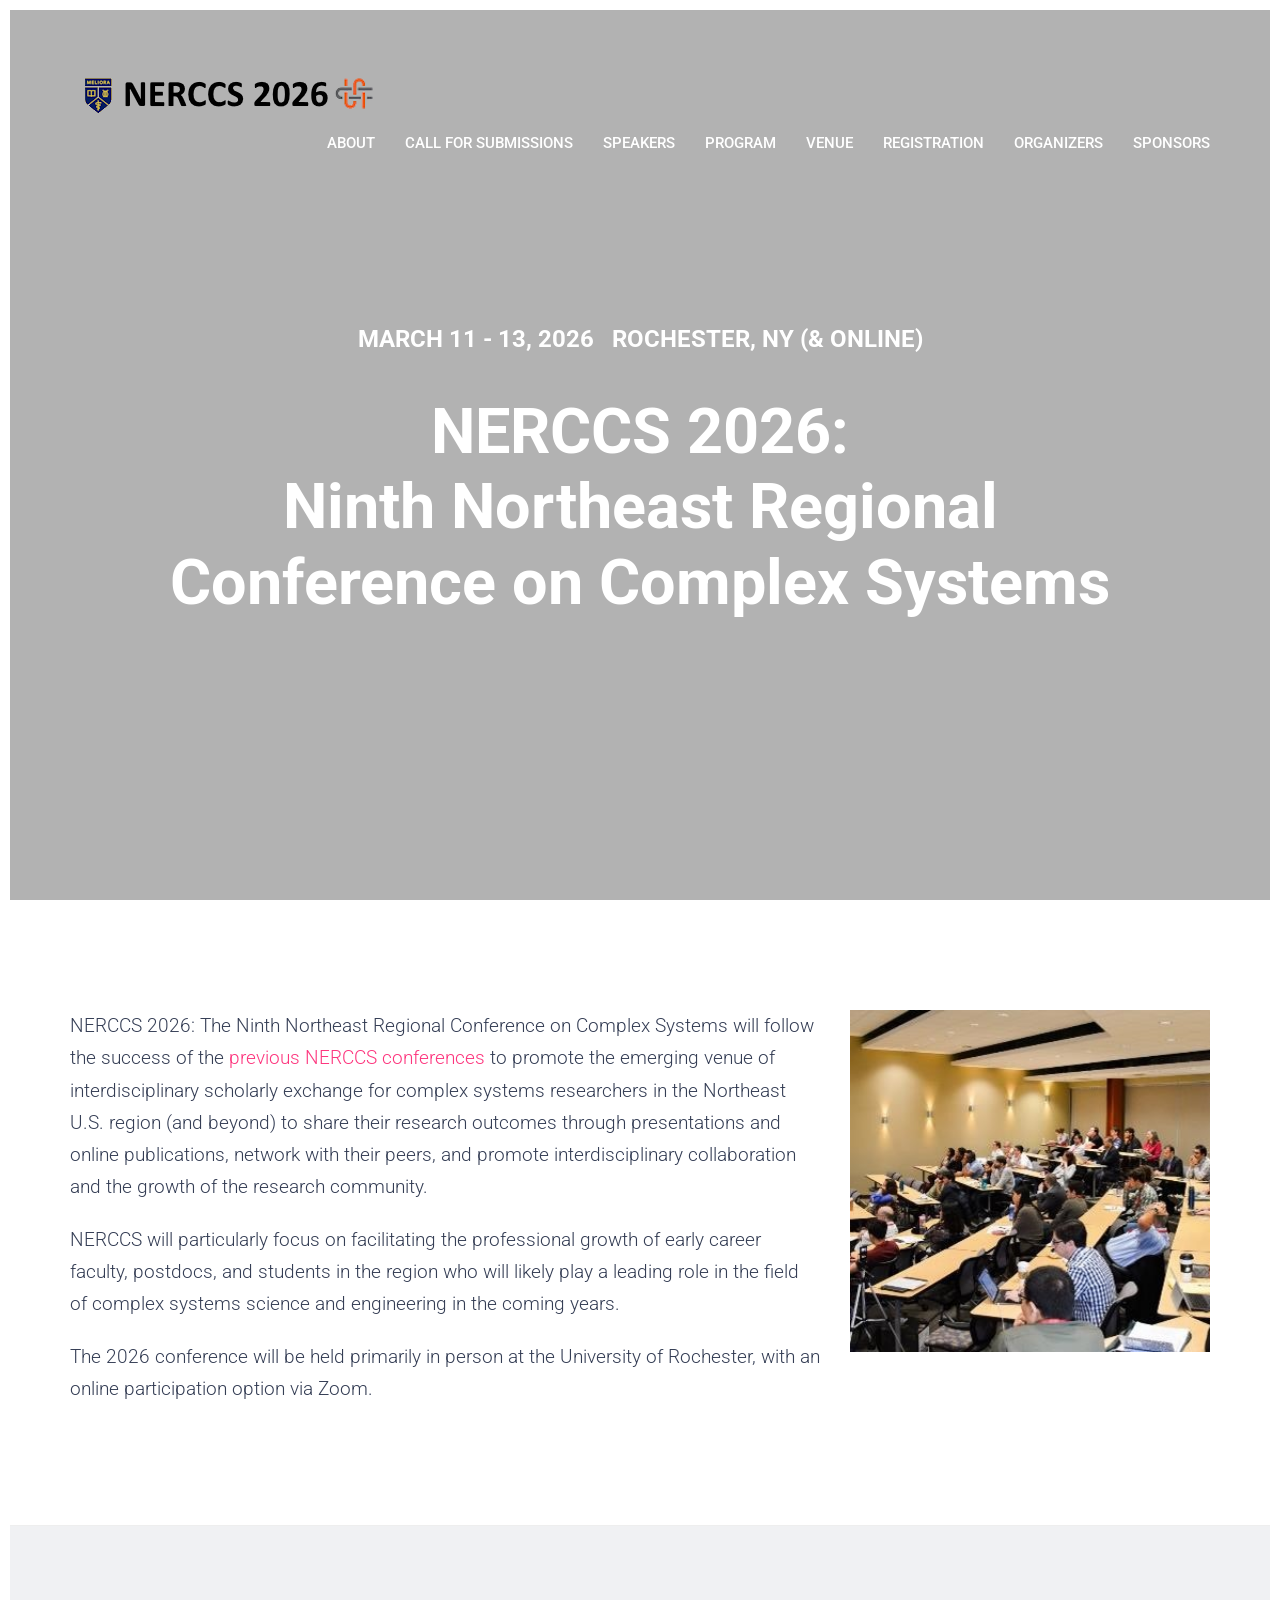
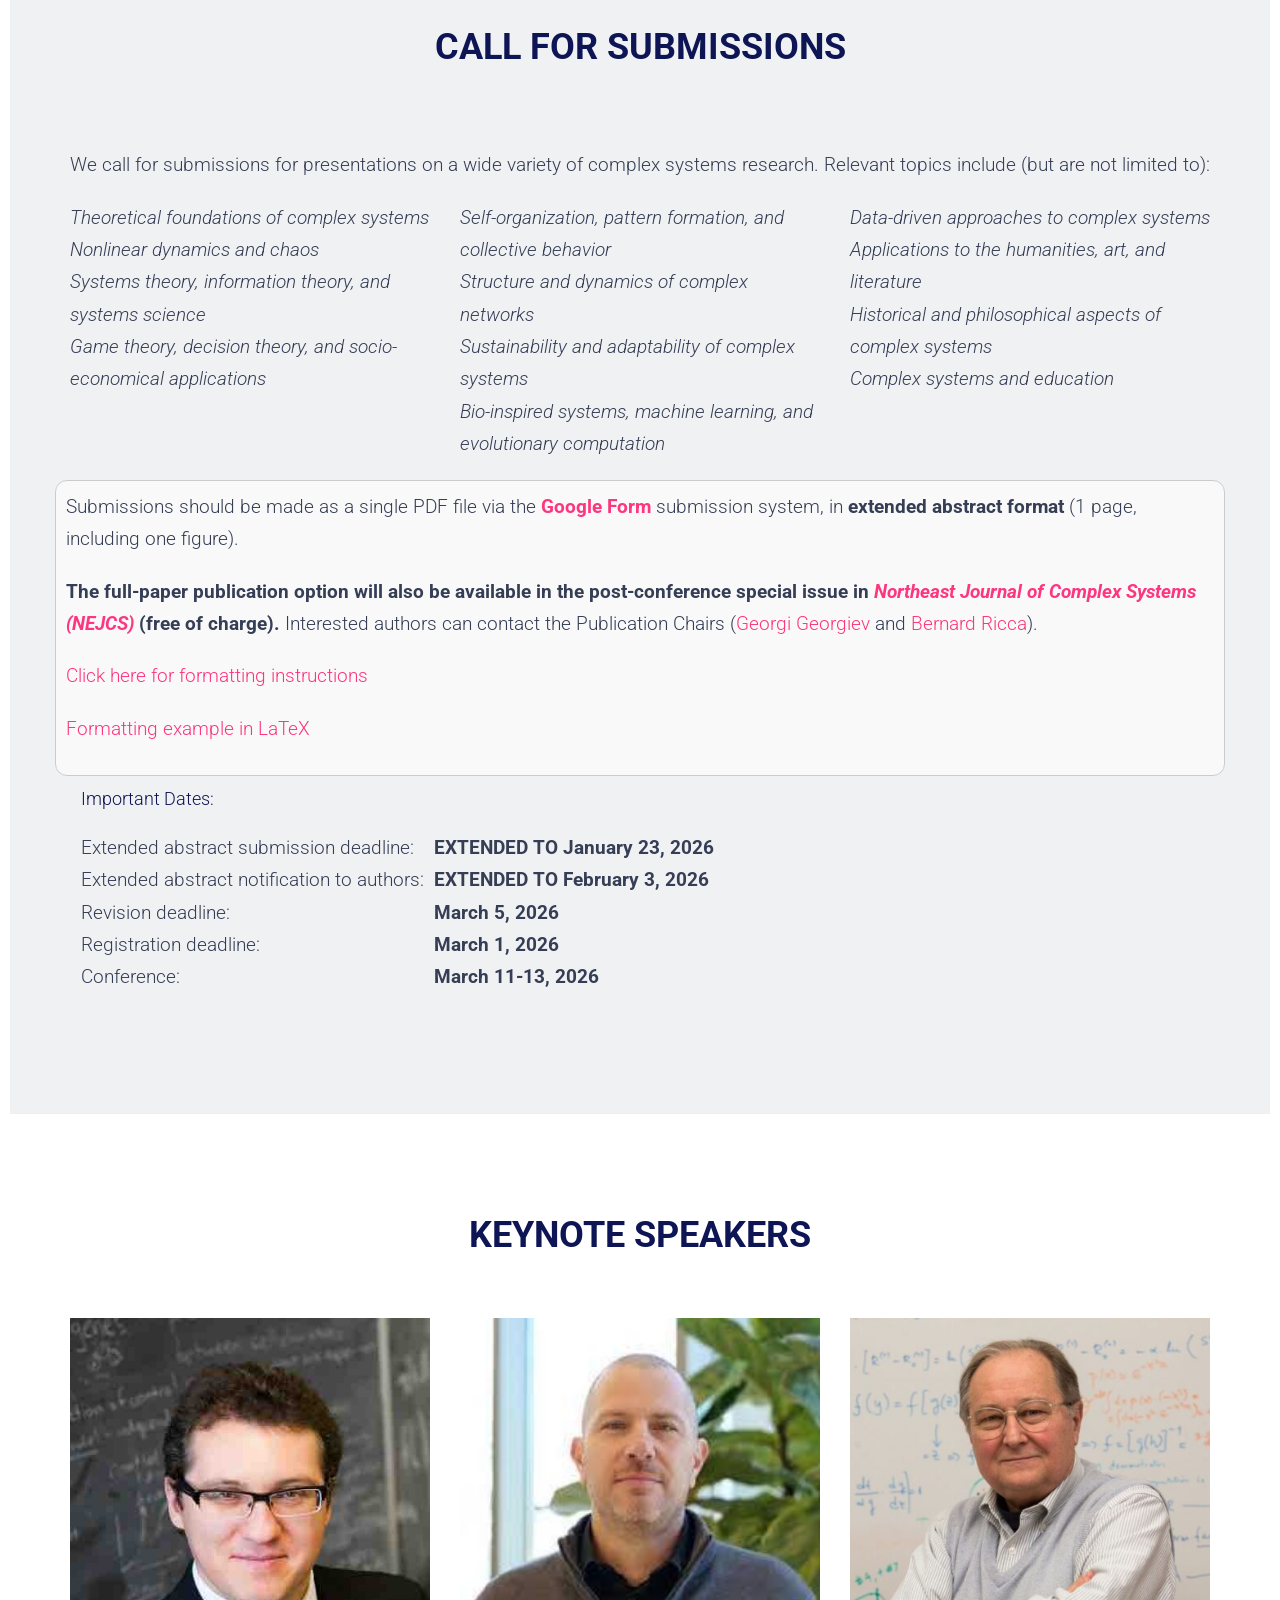
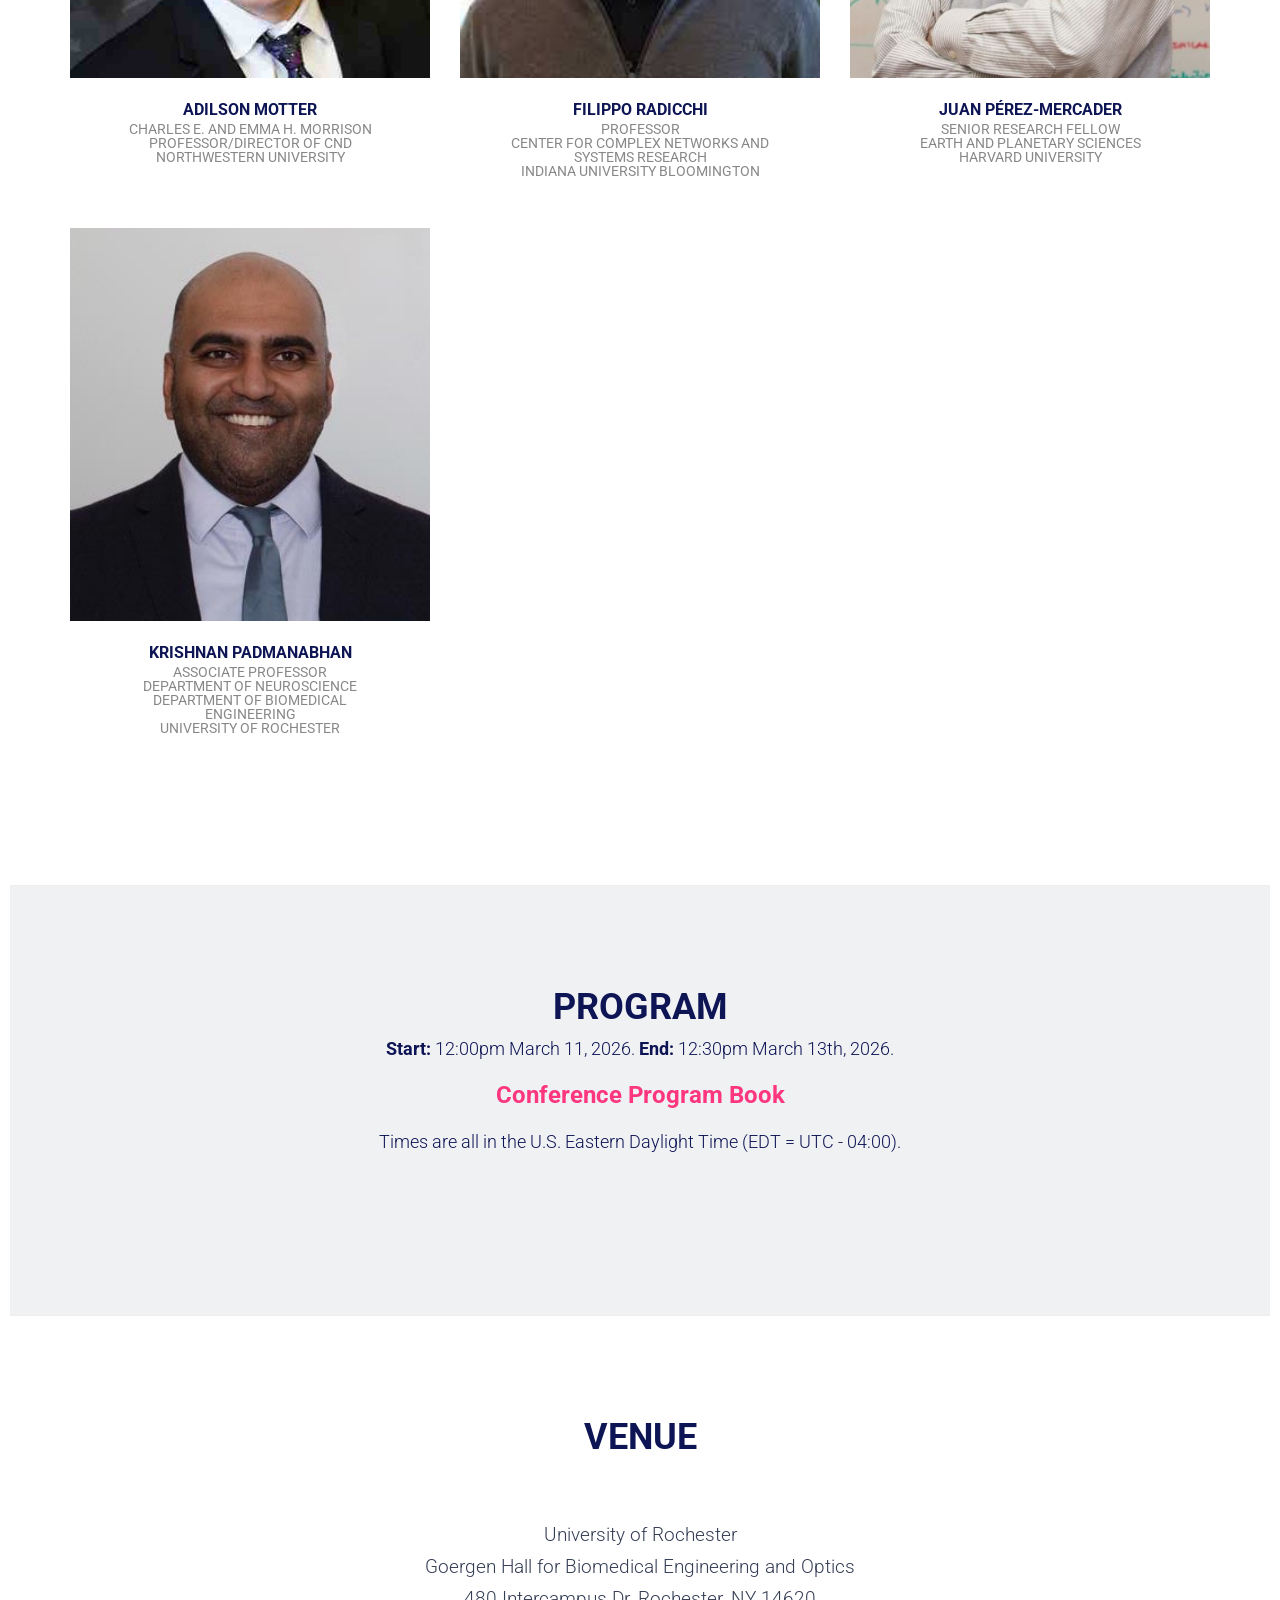
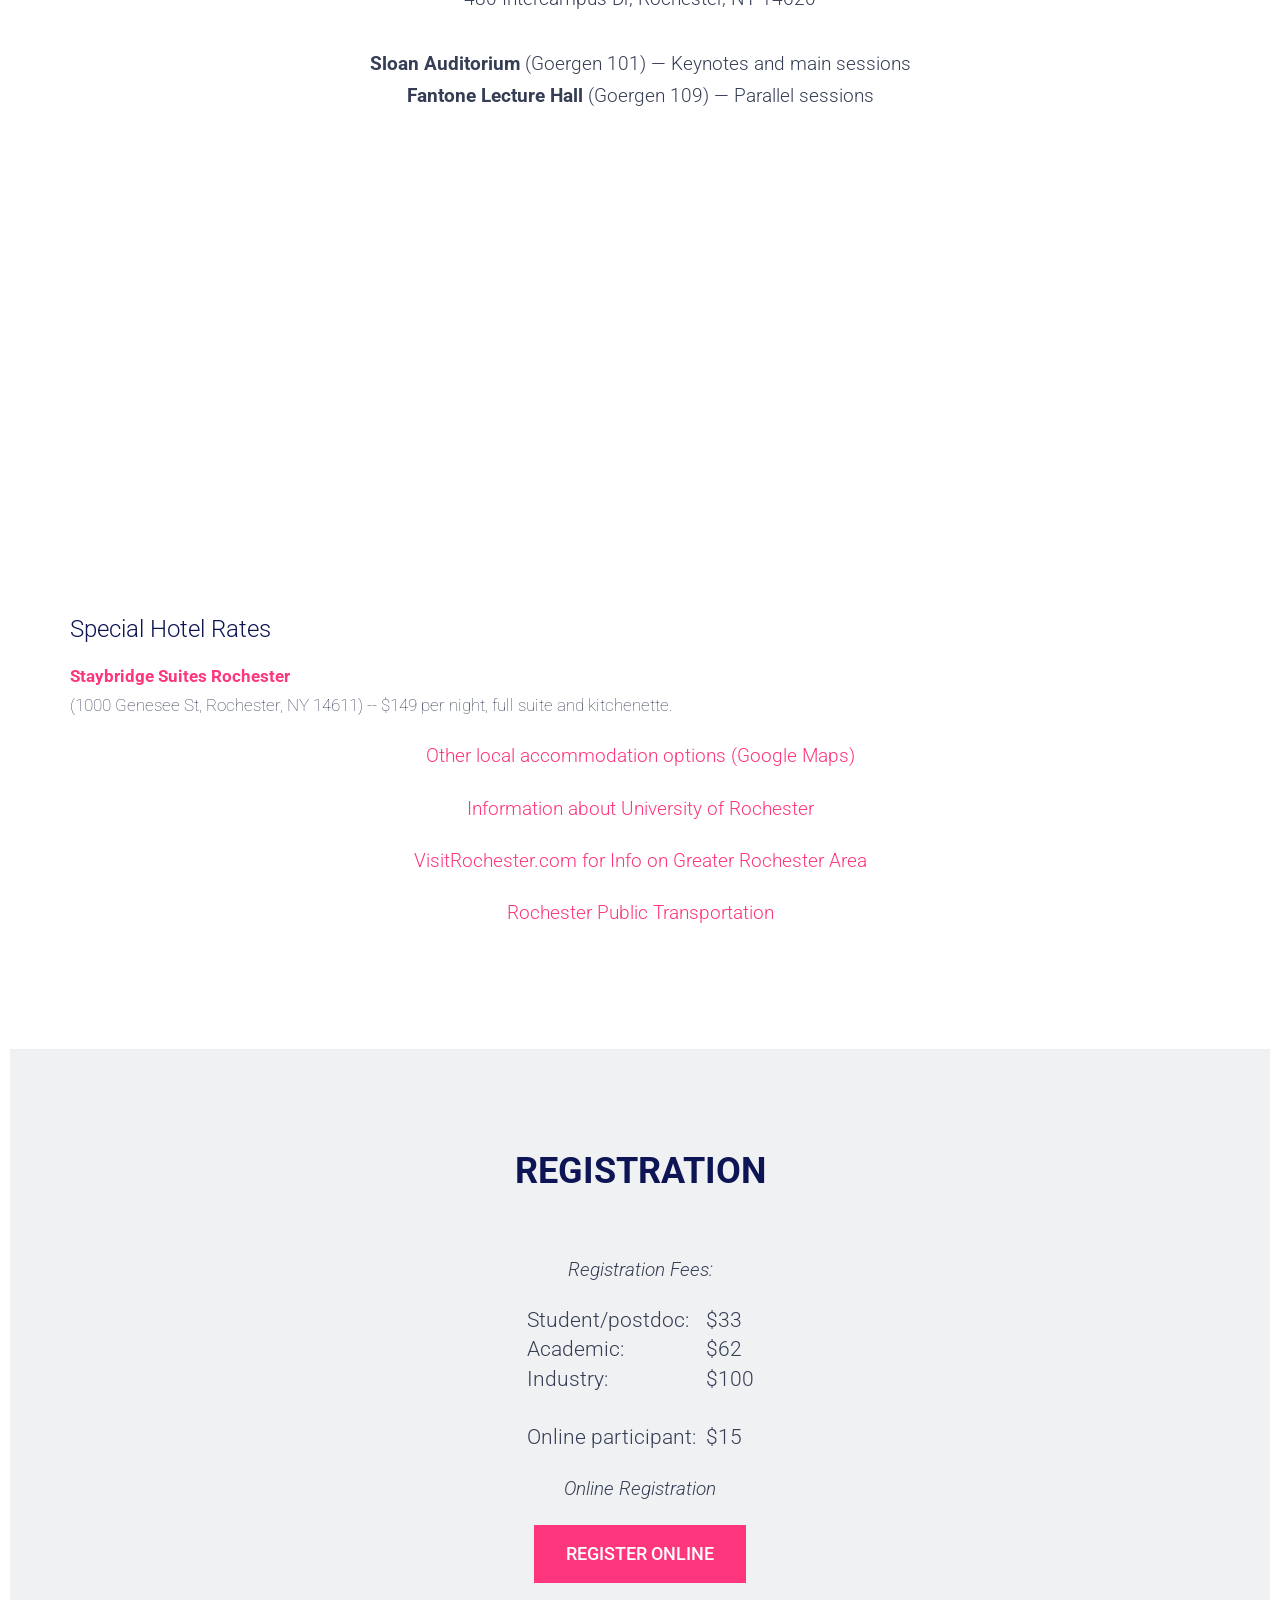
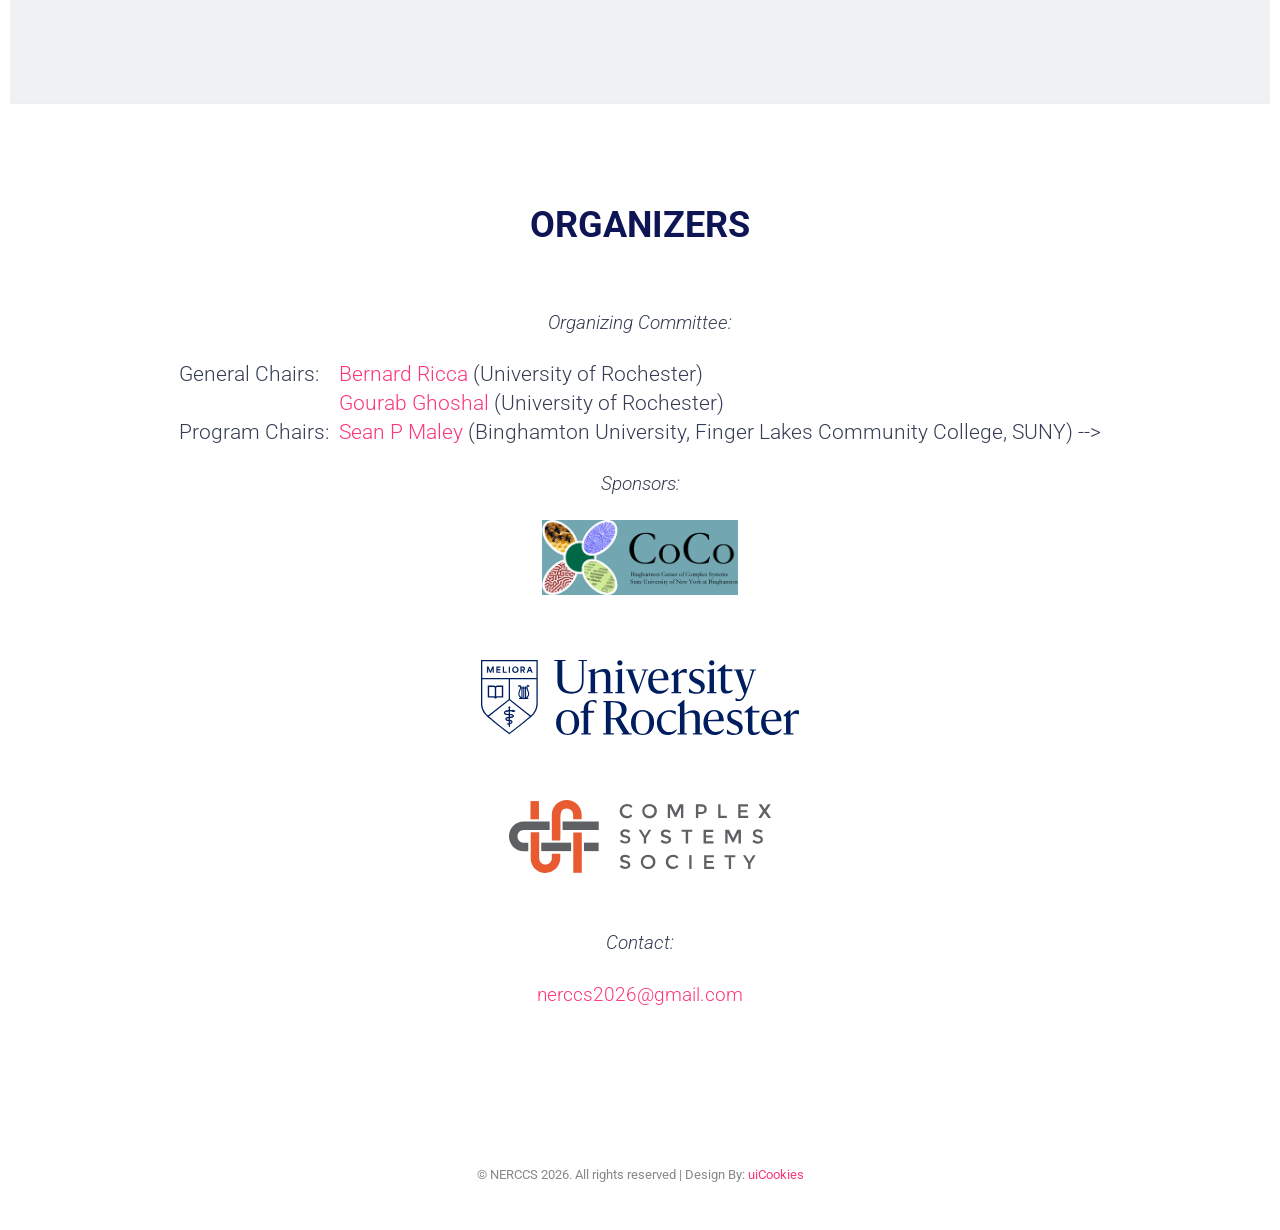
==== commit 6bdfb850: "Update index.html" ====
--- a/index.html
+++ b/index.html
@@ -374,7 +374,7 @@
                     <p class="lead" align="center">
 University of Rochester<br>
 Goergen Hall for Biomedical Engineering and Optics<br>
-275 Hutchison Rd, Rochester, NY 14620<br><br>
+480 Intercampus Dr, Rochester, NY 14620<br><br>
 <b>Sloan Auditorium</b> (Goergen 101) — Keynotes and main sessions<br>
 <b>Fantone Lecture Hall</b> (Goergen 109) — Parallel sessions<br>
                     </p>
@@ -385,7 +385,7 @@
 
                 <div class="col-md-12" align="center">
 			<p>
-			<iframe src="https://www.google.com/maps/embed?pb=!1m18!1m12!1m3!1d1456.5!2d-77.6272!3d43.1289!2m3!1f0!2f0!3f0!3m2!1i1024!2i768!4f13.1!3m3!1m2!1s0x89d6b4c41afc75e7%3A0x7821b4e498e9c6f3!2sGoergen%20Hall%20%E2%80%93%20Biomedical%20Engineering%20and%20Optics!5e0!3m2!1sen!2sus!4v1700000000000!5m2!1sen!2sus" width="600" height="450" style="border:0;" allowfullscreen="" loading="lazy" referrerpolicy="no-referrer-when-downgrade"></iframe>
+			<iframe src="https://www.google.com/maps/embed?pb=!1m24!1m8!1m3!1d2181.5357216590683!2d-77.62987388392546!3d43.125508039370246!3m2!1i1024!2i768!4f13.1!4m13!3e6!4m5!1s0x89d6b4c9c9ea6fad%3A0x39203aea96d51c78!2sRobert%20Goergen%20Hall%2C%20480%20Intercampus%20Dr%2C%20Rochester%2C%20NY%2014620!3m2!1d43.1256019!2d-77.6291352!4m5!1s0x89d6b4c9c9ea6fad%3A0x39203aea96d51c78!2sRobert%20Goergen%20Hall%2C%20480%20Intercampus%20Dr%2C%20Rochester%2C%20NY%2014620!3m2!1d43.1256019!2d-77.6291352!5e0!3m2!1sen!2sus!4v1771809888851!5m2!1sen!2sus" width="600" height="450" style="border:0;" allowfullscreen="" loading="lazy" referrerpolicy="no-referrer-when-downgrade"></iframe>
 			</p>
                 </div>
 
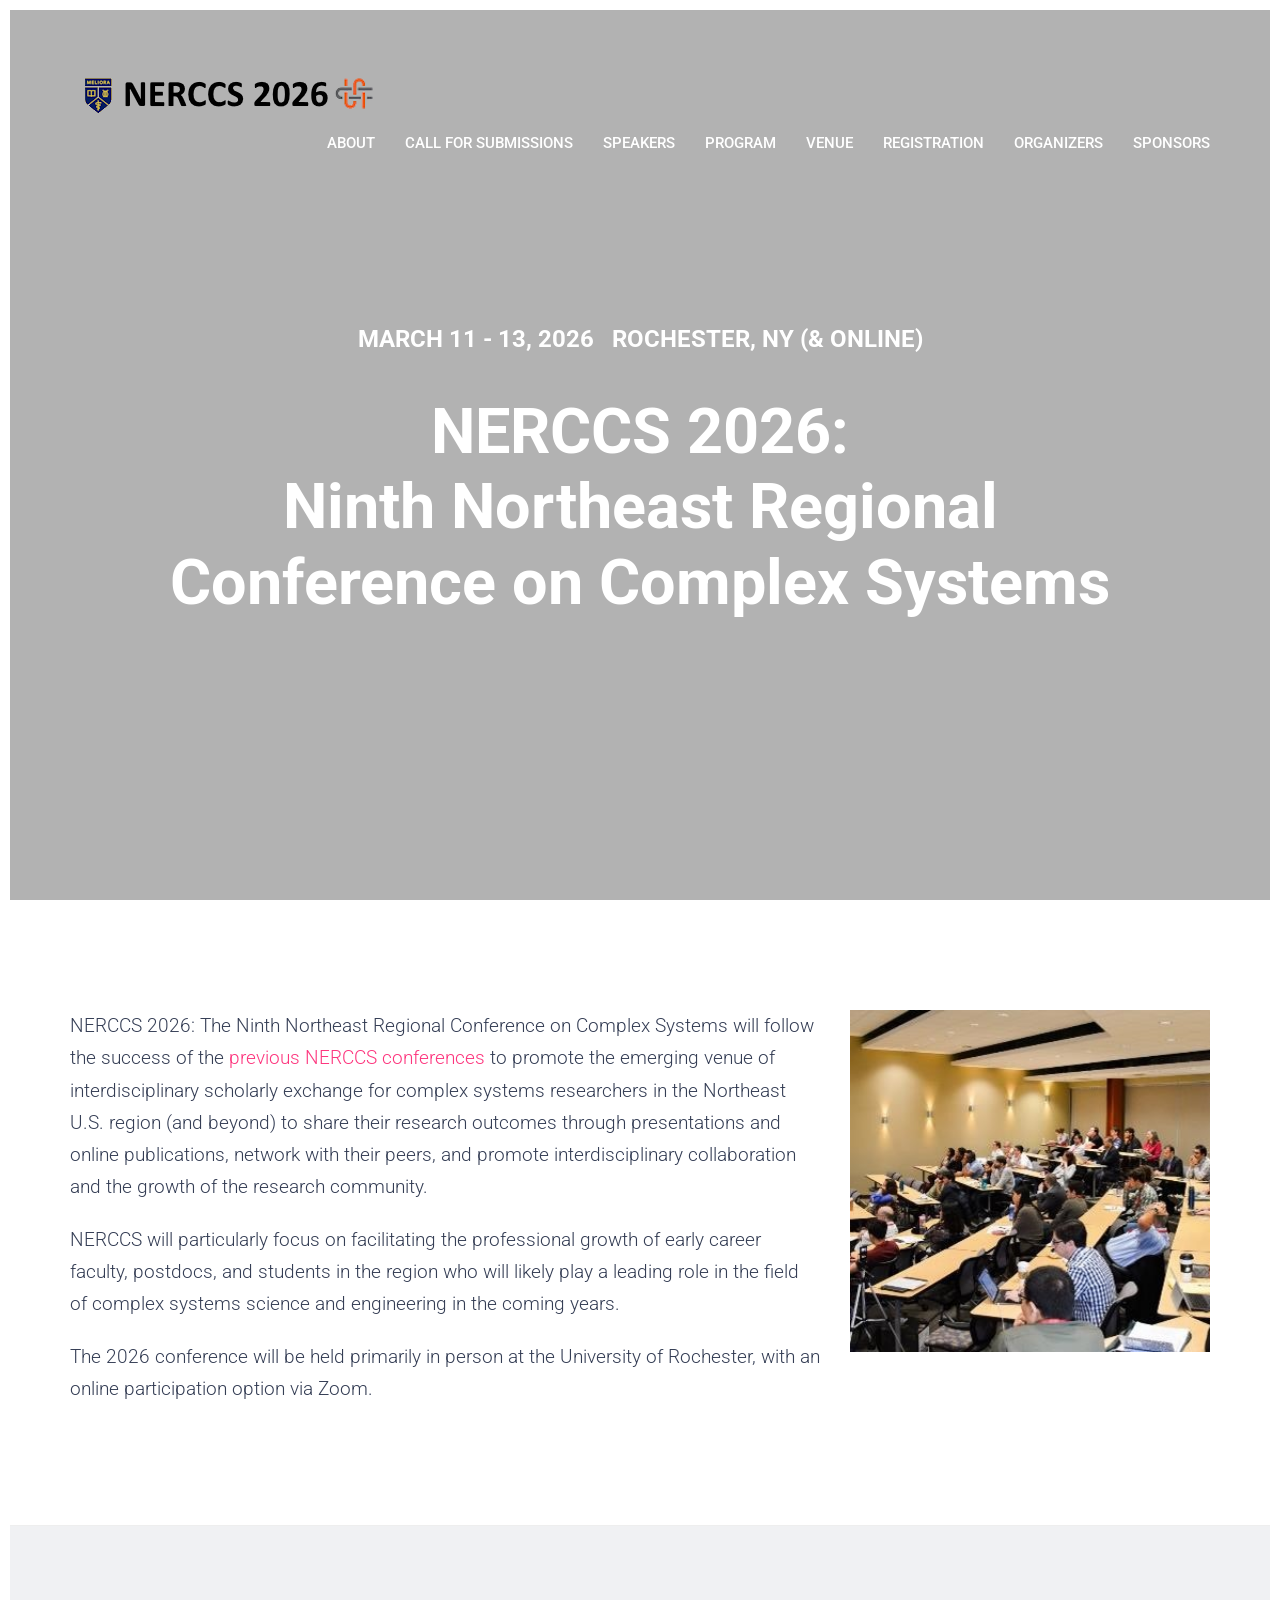
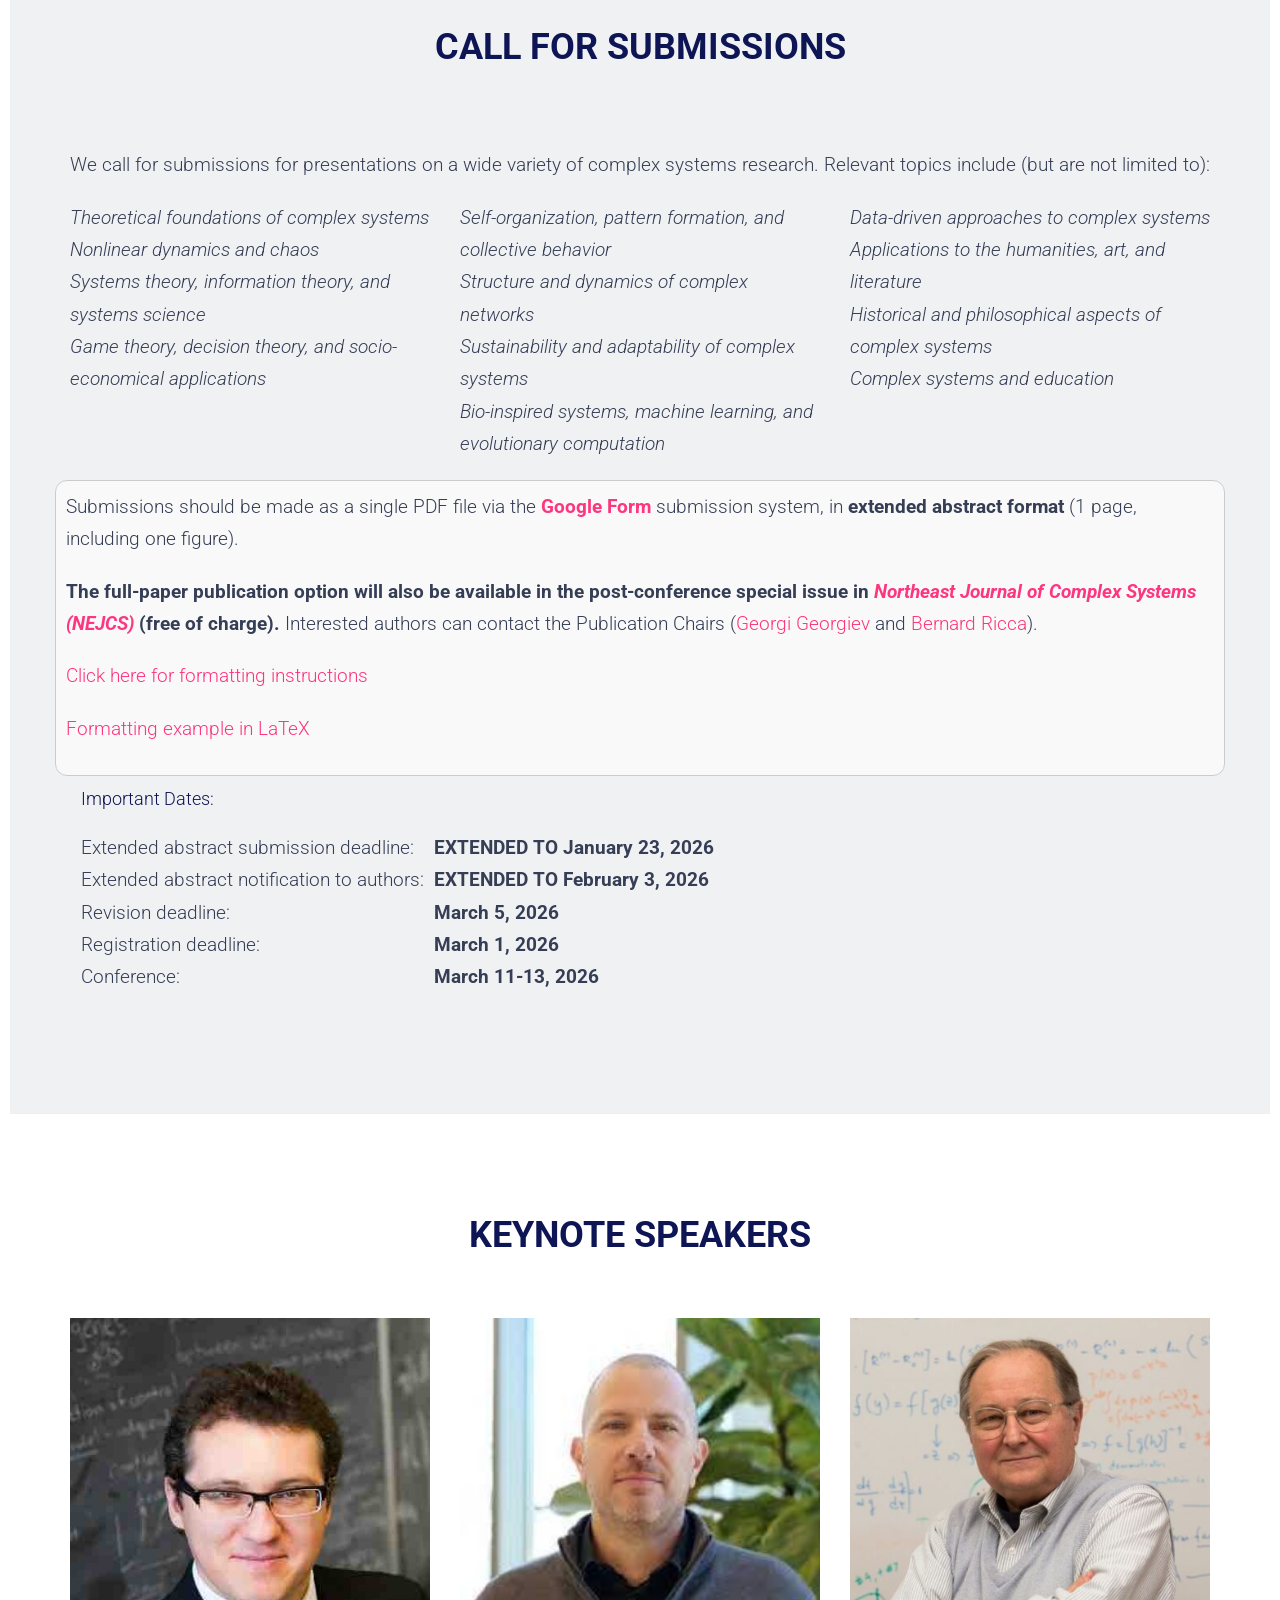
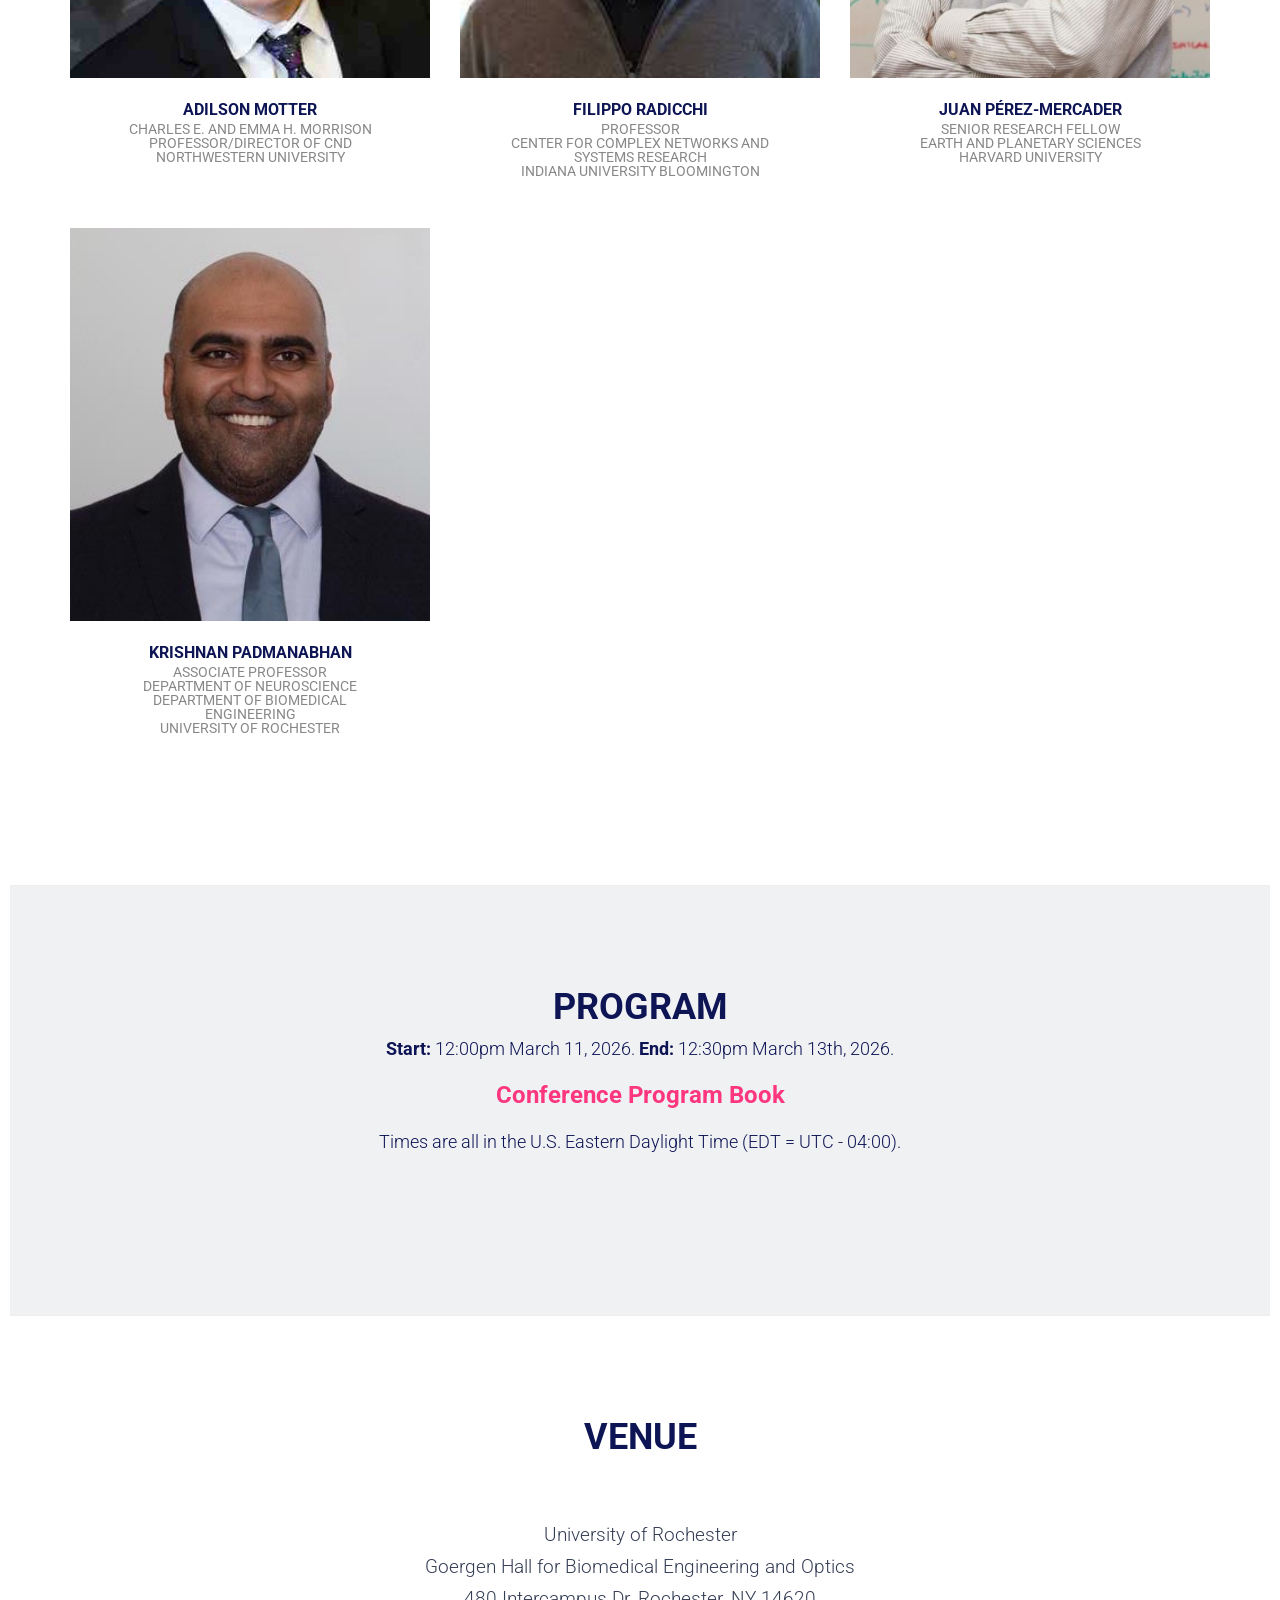
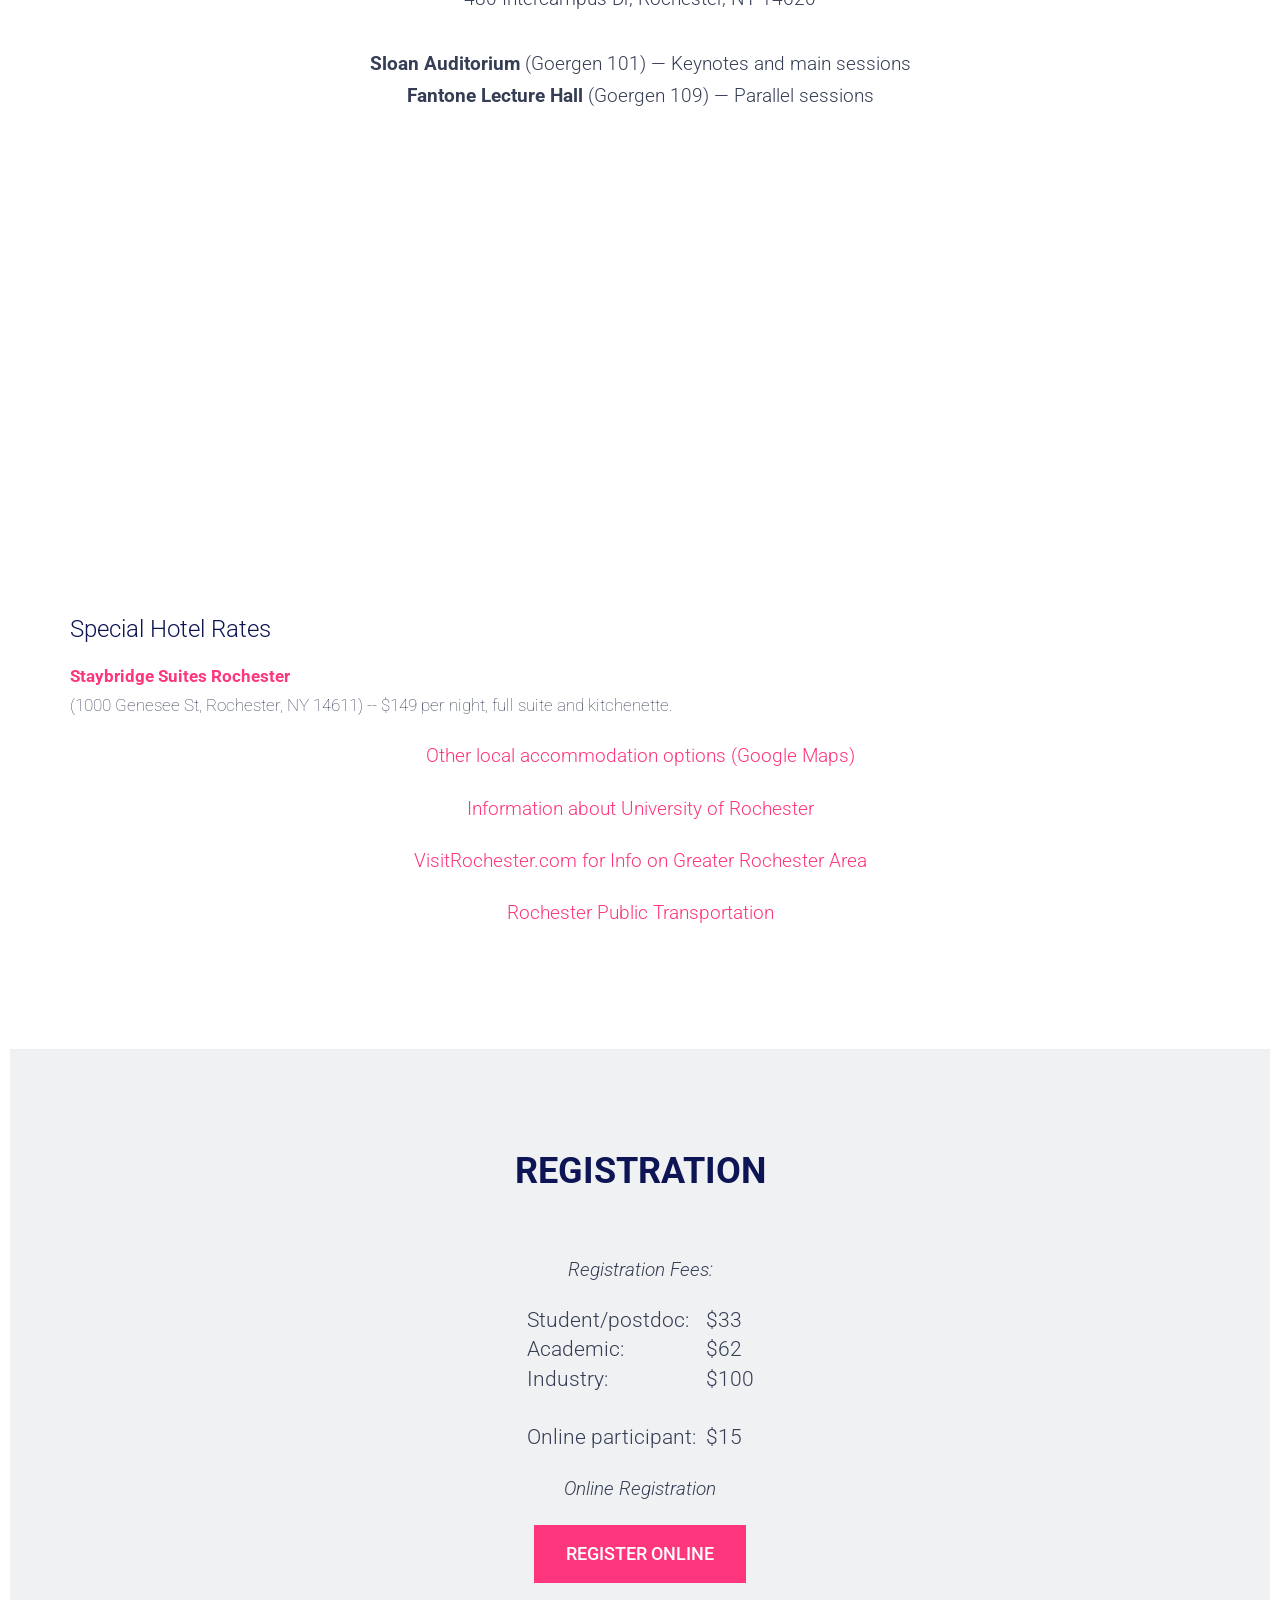
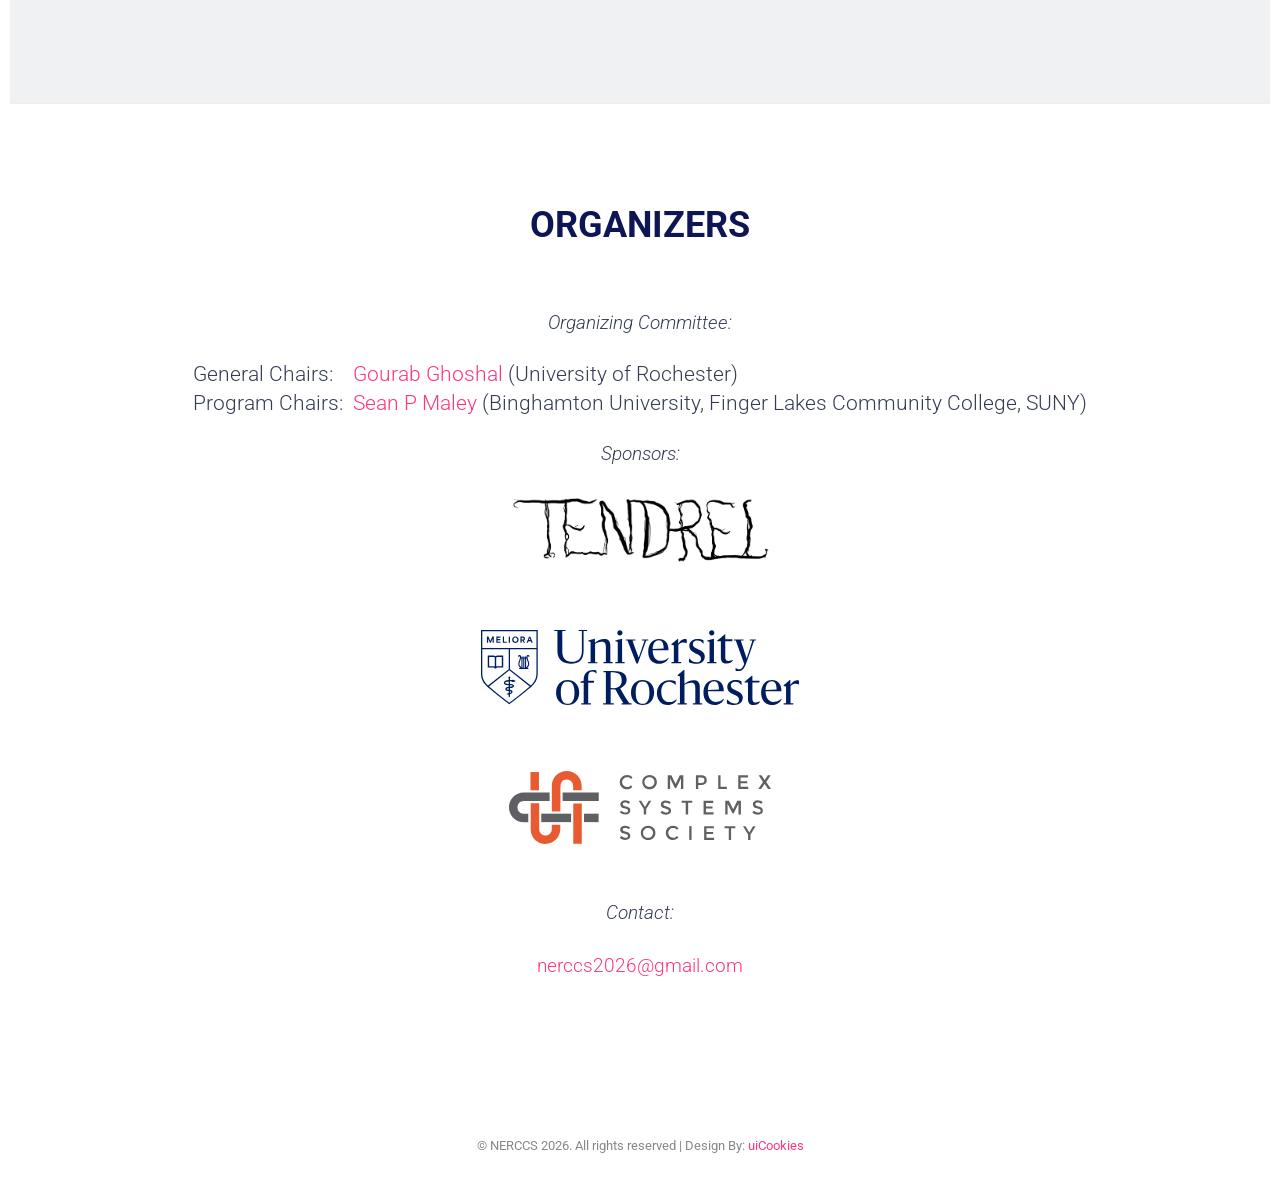
==== commit 87bbfbe3: "sponsor update" ====
--- a/index.html
+++ b/index.html
@@ -471,7 +471,6 @@
 
 <table class="lead" align="center">
 <tr valign="top"><td>General Chairs: &nbsp;</td><td>
-	<a href="https://www.hajim.rochester.edu/dsc/people/faculty/ricca-bernard/index.html" target="_blank"> Bernard Ricca </a> (University of Rochester)<br>
 <a href = "https://www.pas.rochester.edu/people/faculty/ghoshal_gourab/" target="_blank"> Gourab Ghoshal </a> (University of Rochester)<br/>
 </td></tr>
 <tr valign="top"><td>Program Chairs: &nbsp;</td><td>
@@ -497,7 +496,7 @@
 </td></tr>
 <tr valign="top"><td>Publication Chairs: &nbsp;</td><td>
 <a href="https://www.assumption.edu/people-and-departments/directory/georgi-y-georgiev-phd" target="_blank">Georgi Georgiev</a> (Assumption University / Worcester Polytechnic Institute)<br />
-<a href="https://resilience.uccs.edu/staff/bernard-ricca-phd" target="_blank">Bernard Ricca</a> (University of Colorado Colorado Springs) --> -->
+<a href="https://resilience.uccs.edu/staff/bernard-ricca-phd" target="_blank">Bernard Ricca</a> (University of Colorado Colorado Springs) --> 
 <!-- </td></tr> -->
 
 
@@ -560,7 +559,7 @@
 </p>
 
 <p class="lead" align="center">
-    <a href="https://coco.binghamton.edu/" target="_blank">  <img src="img/coco-logo.png" height="75"> </a><br>
+    <a href="https://tendrel.binghamton.edu/" target="_blank">  <img src="img/tendrel.jpg" height="75"> </a><br>
     <br><br>
     <a href="https://www.pas.rochester.edu/"target="_blank"> <img src="img/uofrlogo.svg" height="75"> </a><br>
     <br><br>
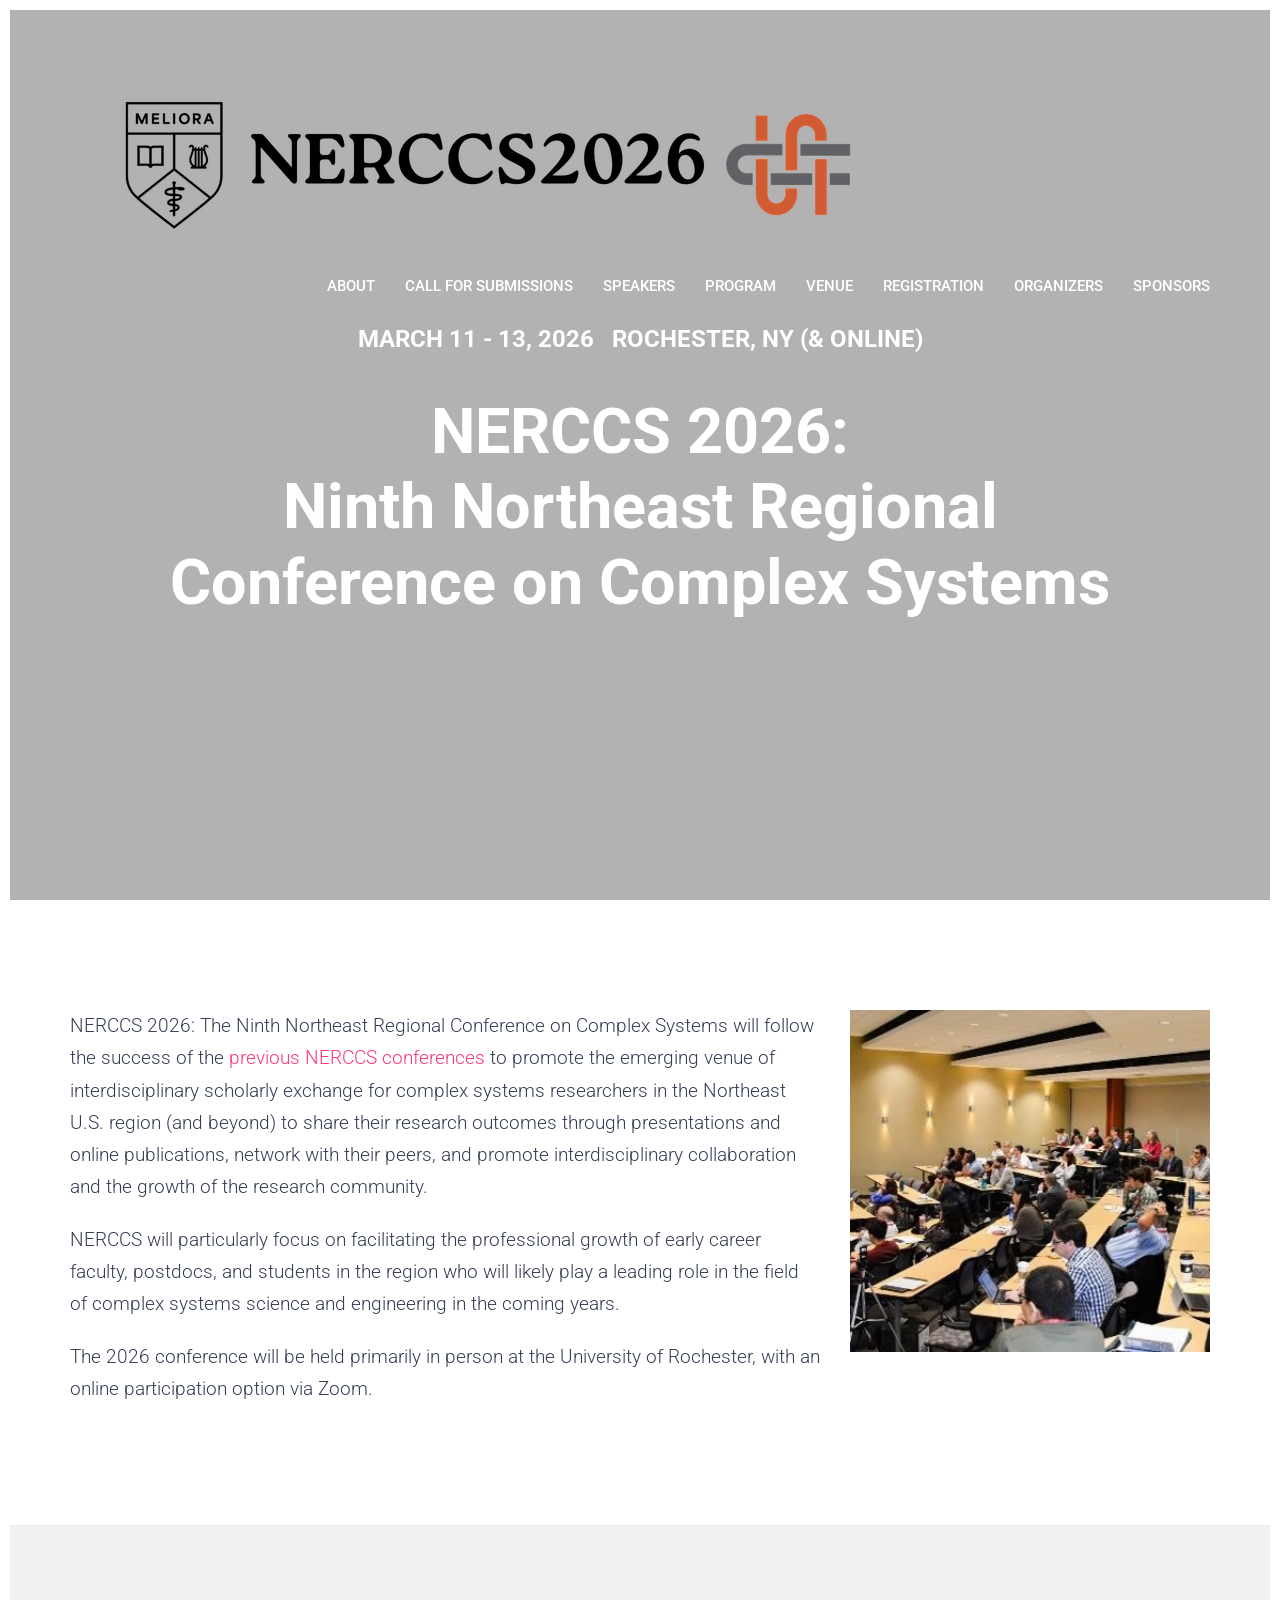
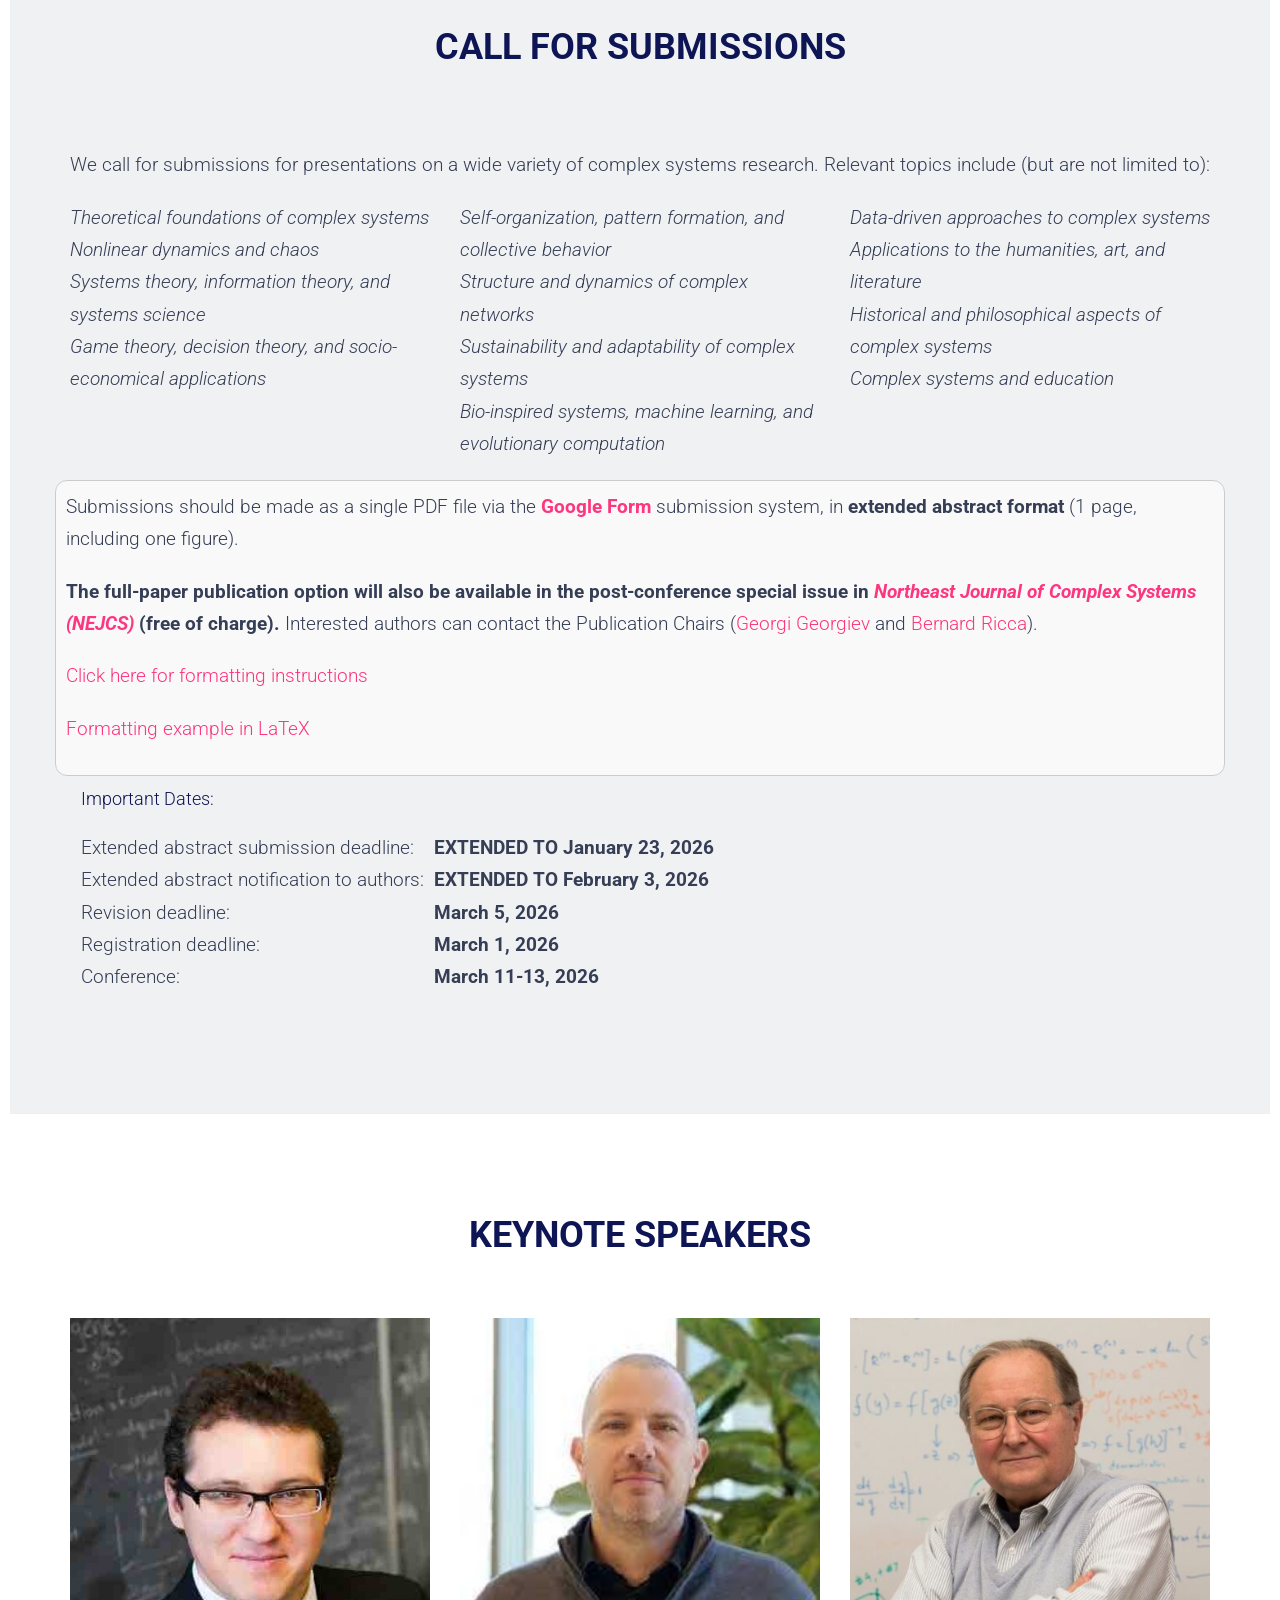
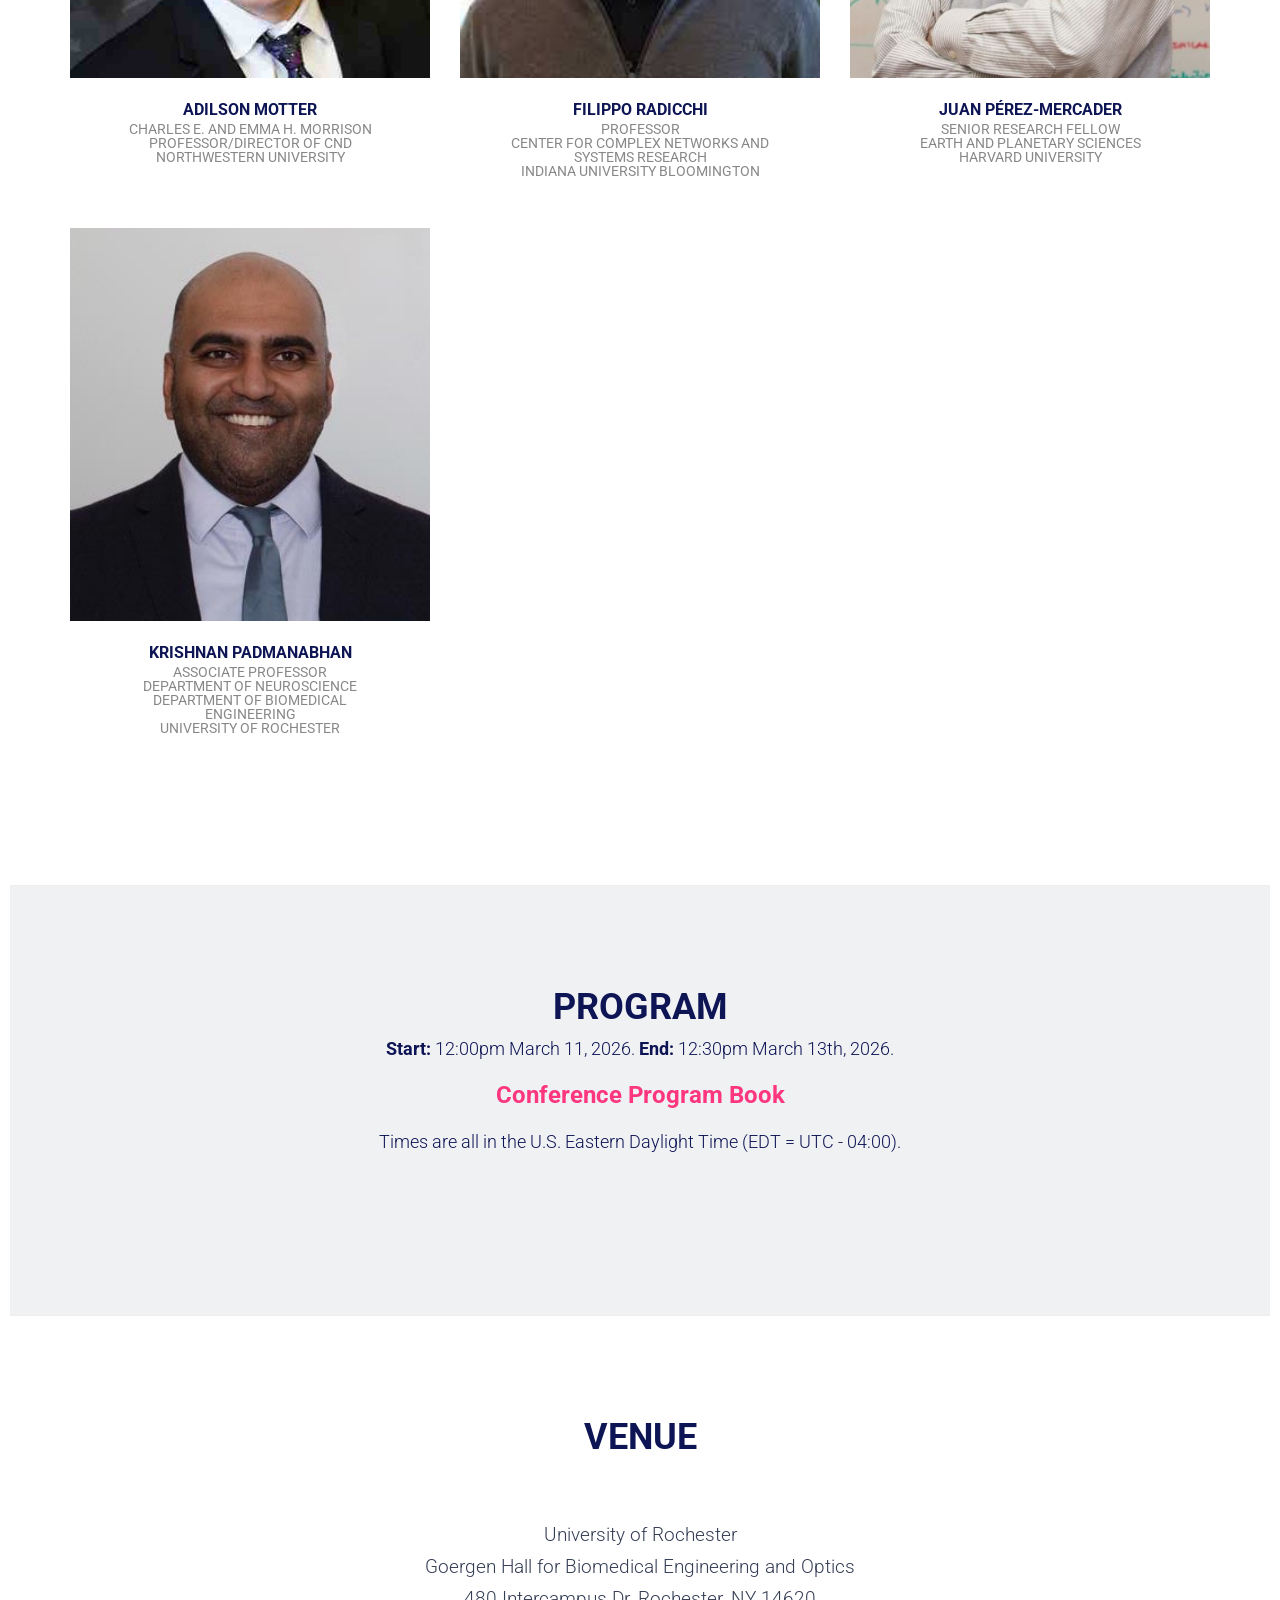
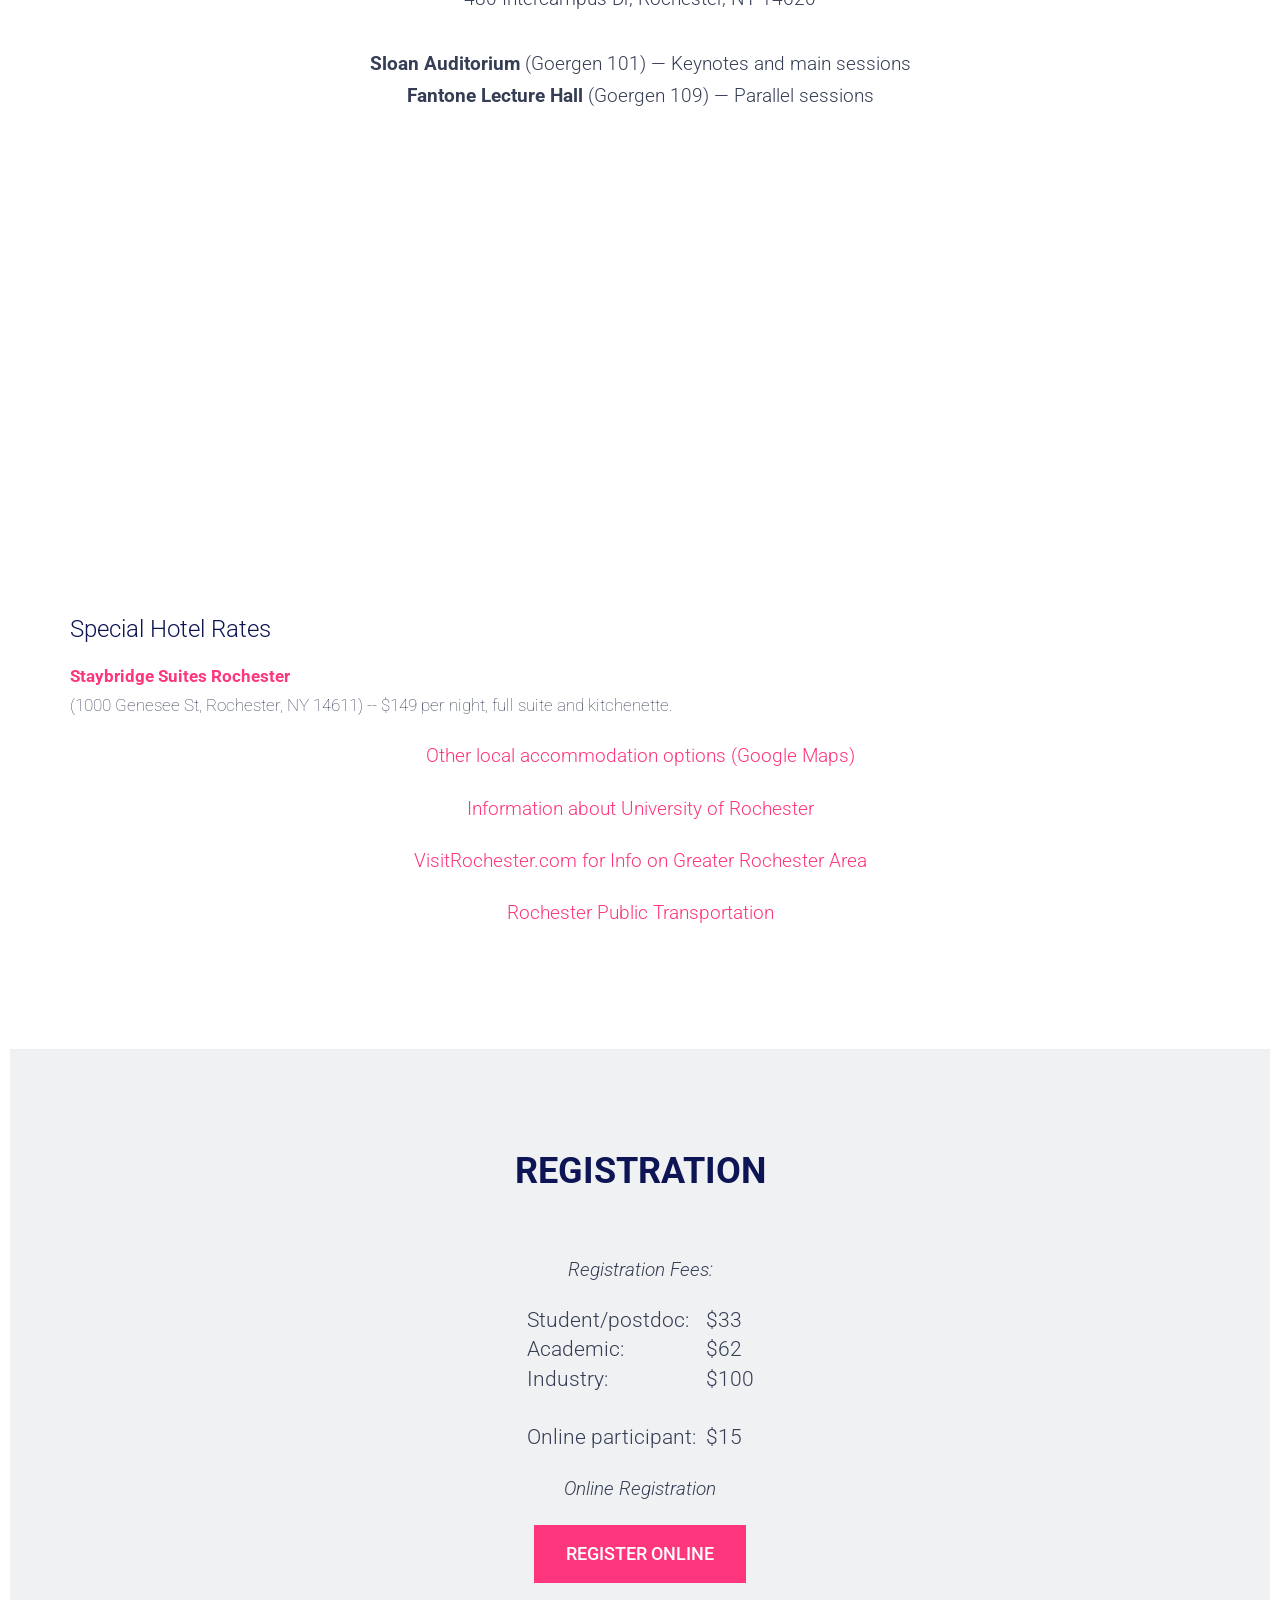
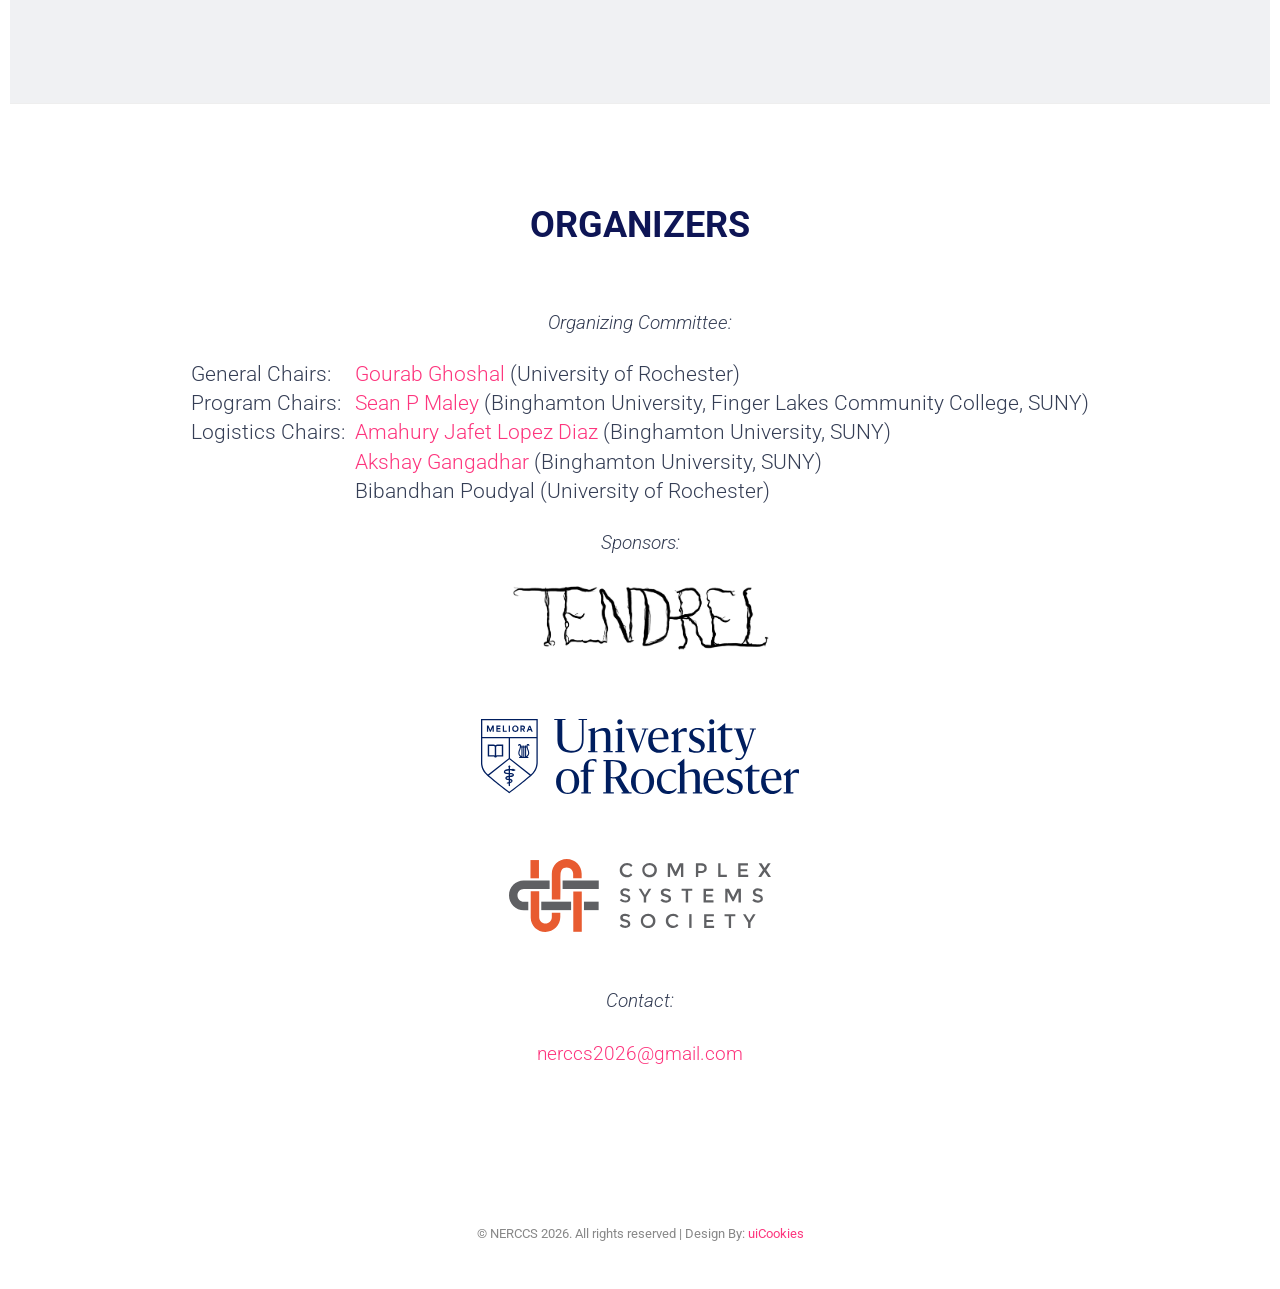
==== commit efbc828f: "update chairs" ====
--- a/index.html
+++ b/index.html
@@ -475,32 +475,12 @@
 </td></tr>
 <tr valign="top"><td>Program Chairs: &nbsp;</td><td>
 <a href="https://maleygoes.github.io/" target="_blank">Sean P Maley</a> (Binghamton University, Finger Lakes Community College, SUNY)
-<!--
-<a href="https://bingweb.binghamton.edu/~cgershensong/" target="_blank">Carlos Gershenson</a> (Binghamton University, SUNY)<br />
-<a href="https://ccheng686.wixsite.com/ccheng" target="_blank">Changqing Cheng</a> (Binghamton University, SUNY)
-</td></tr> -->
-<!-- <tr valign="top"><td>Poster Session Chairs: &nbsp;</td><td>
-<a href="https://www.binghamton.edu/labs/datart/" target="_blank">Zeynep Ertem</a> (Binghamton University, SUNY)<br />
-<a href="https://www.binghamton.edu/computer-science/people/profile.html?id=spandey4" target="_blank">Sriniwas Pandey</a> (Binghamton University, SUNY)
-</td></tr> -->
-<!-- <tr valign="top"><td>Logistics Chairs: &nbsp;</td><td>
-<a href="https://www.binghamton.edu/economics/faculty/profile.html?id=apape" target="_blank">Andreas Pape</a> (Binghamton University, SUNY)<br />
-<a href="https://www.cs.binghamton.edu/~kchiu/" target="_blank">Kenneth Chiu</a> (Binghamton University, SUNY)
 </td></tr>
-<tr valign="top"><td>Scholarship Chair: &nbsp;</td><td>
-<a href="https://www.clarkson.edu/people/jeremie-fish" target="_blank">Jeremie Fish</a> (Clarkson University)
+<tr valign="top"><td>Logistics Chairs: &nbsp;</td><td>
+<a href="https://complexitycat.org" target="_blank">Amahury Jafet Lopez Diaz</a> (Binghamton University, SUNY)<br />
+<a href="https://www.linkedin.com/in/akshaygangadhar/" target="_blank">Akshay Gangadhar</a> (Binghamton University, SUNY)<br />
+Bibandhan Poudyal (University of Rochester)
 </td></tr>
-<tr valign="top"><td>Online Activity Chairs: &nbsp;</td><td>
-<a href="https://www.binghamton.edu/som/research/profile.html?id=reckardt" target="_blank">Rory Eckardt</a> (Binghamton University, SUNY)<br />
-<a href="https://www.binghamton.edu/som/research/profile.html?id=ctsai" target="_blank">Chou-Yu (Joey) Tsai</a> (Binghamton University, SUNY)
-</td></tr>
-<tr valign="top"><td>Publication Chairs: &nbsp;</td><td>
-<a href="https://www.assumption.edu/people-and-departments/directory/georgi-y-georgiev-phd" target="_blank">Georgi Georgiev</a> (Assumption University / Worcester Polytechnic Institute)<br />
-<a href="https://resilience.uccs.edu/staff/bernard-ricca-phd" target="_blank">Bernard Ricca</a> (University of Colorado Colorado Springs) --> 
-<!-- </td></tr> -->
-
-
-
 </table>
 
 <!-- <p class="lead" align="center">
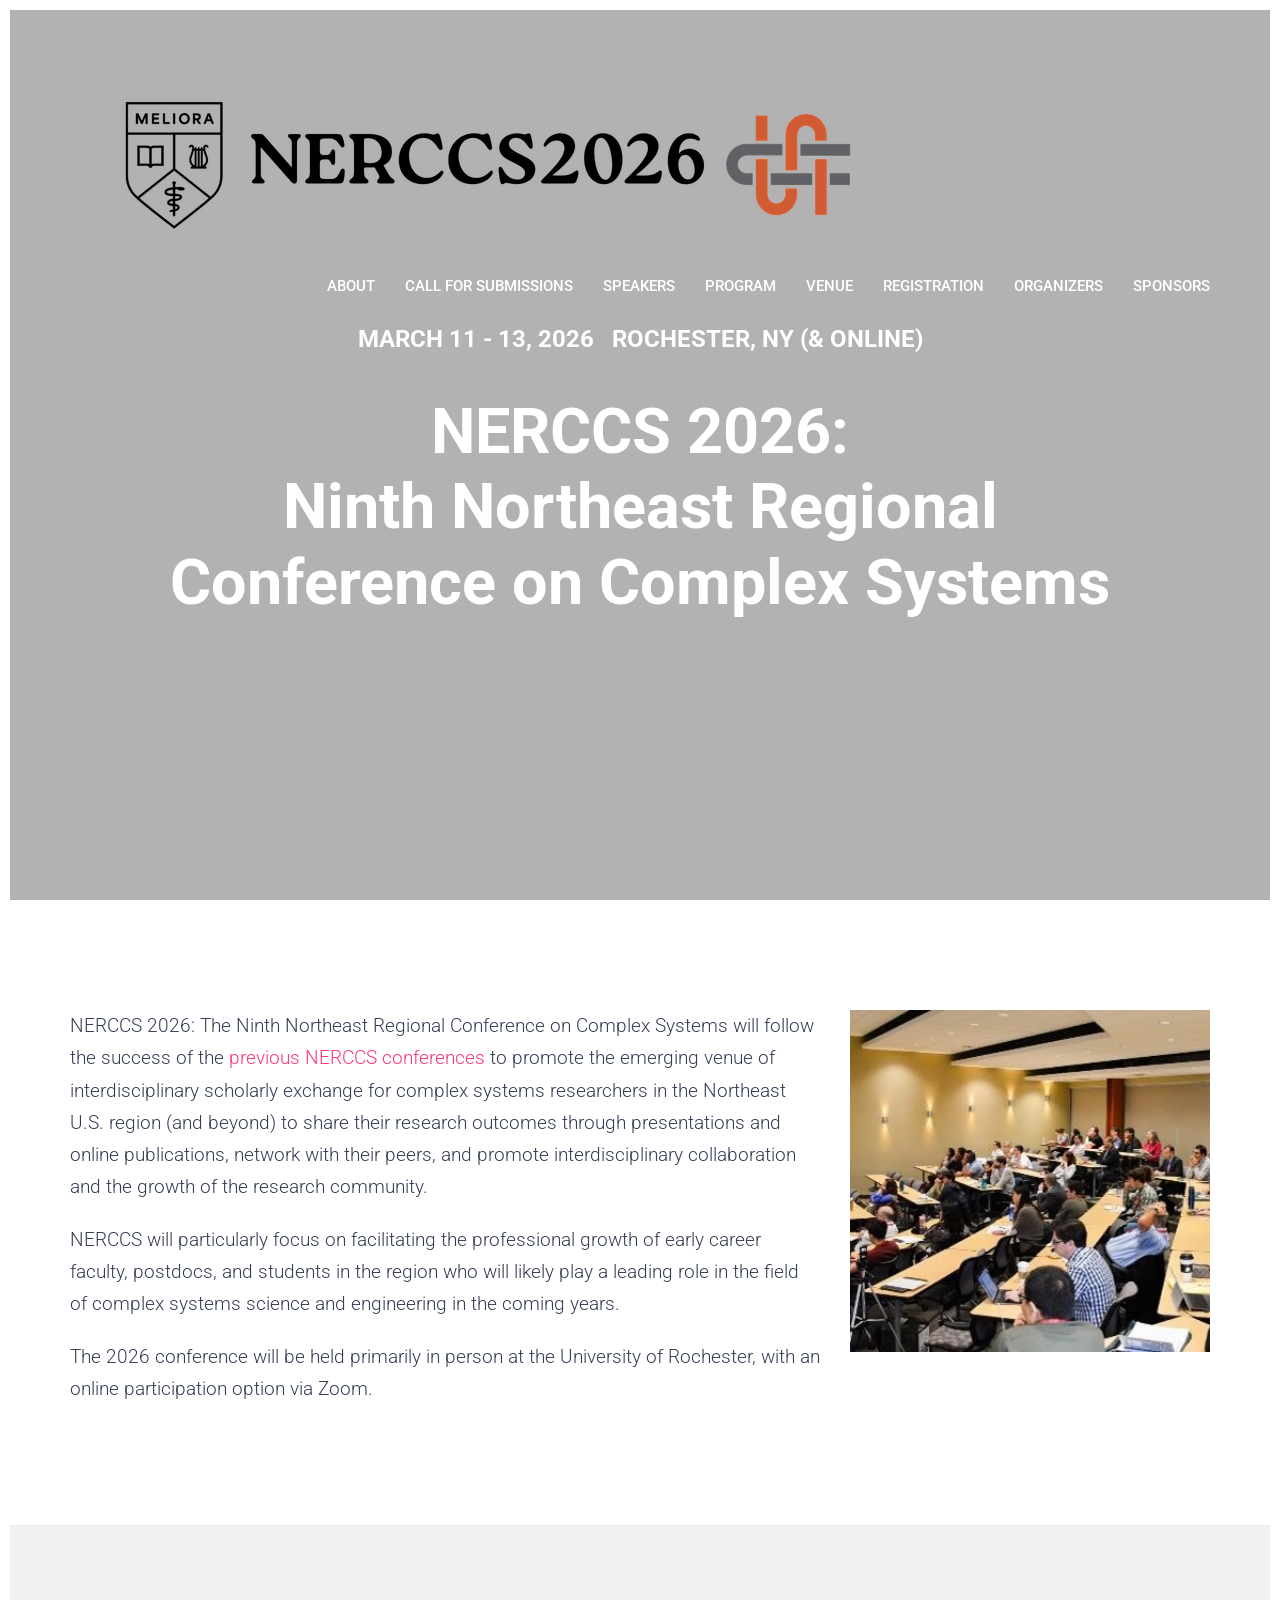
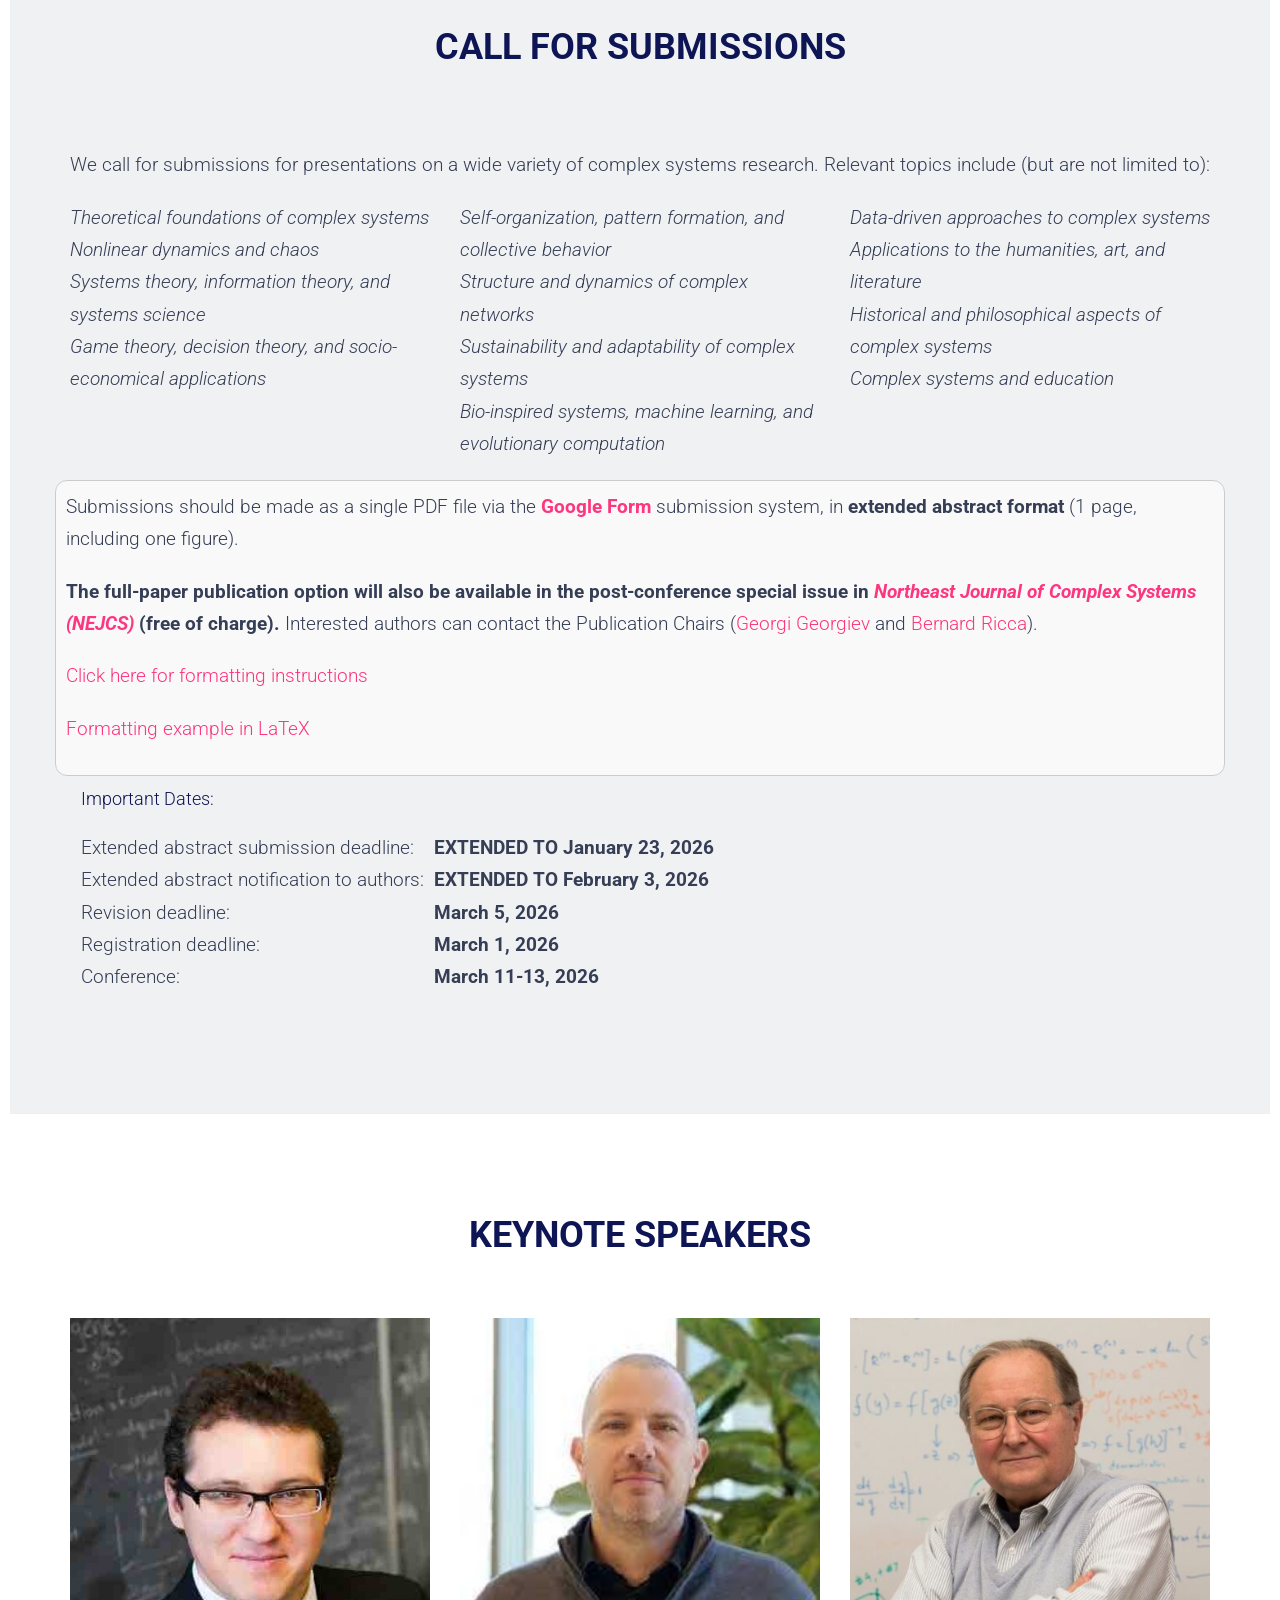
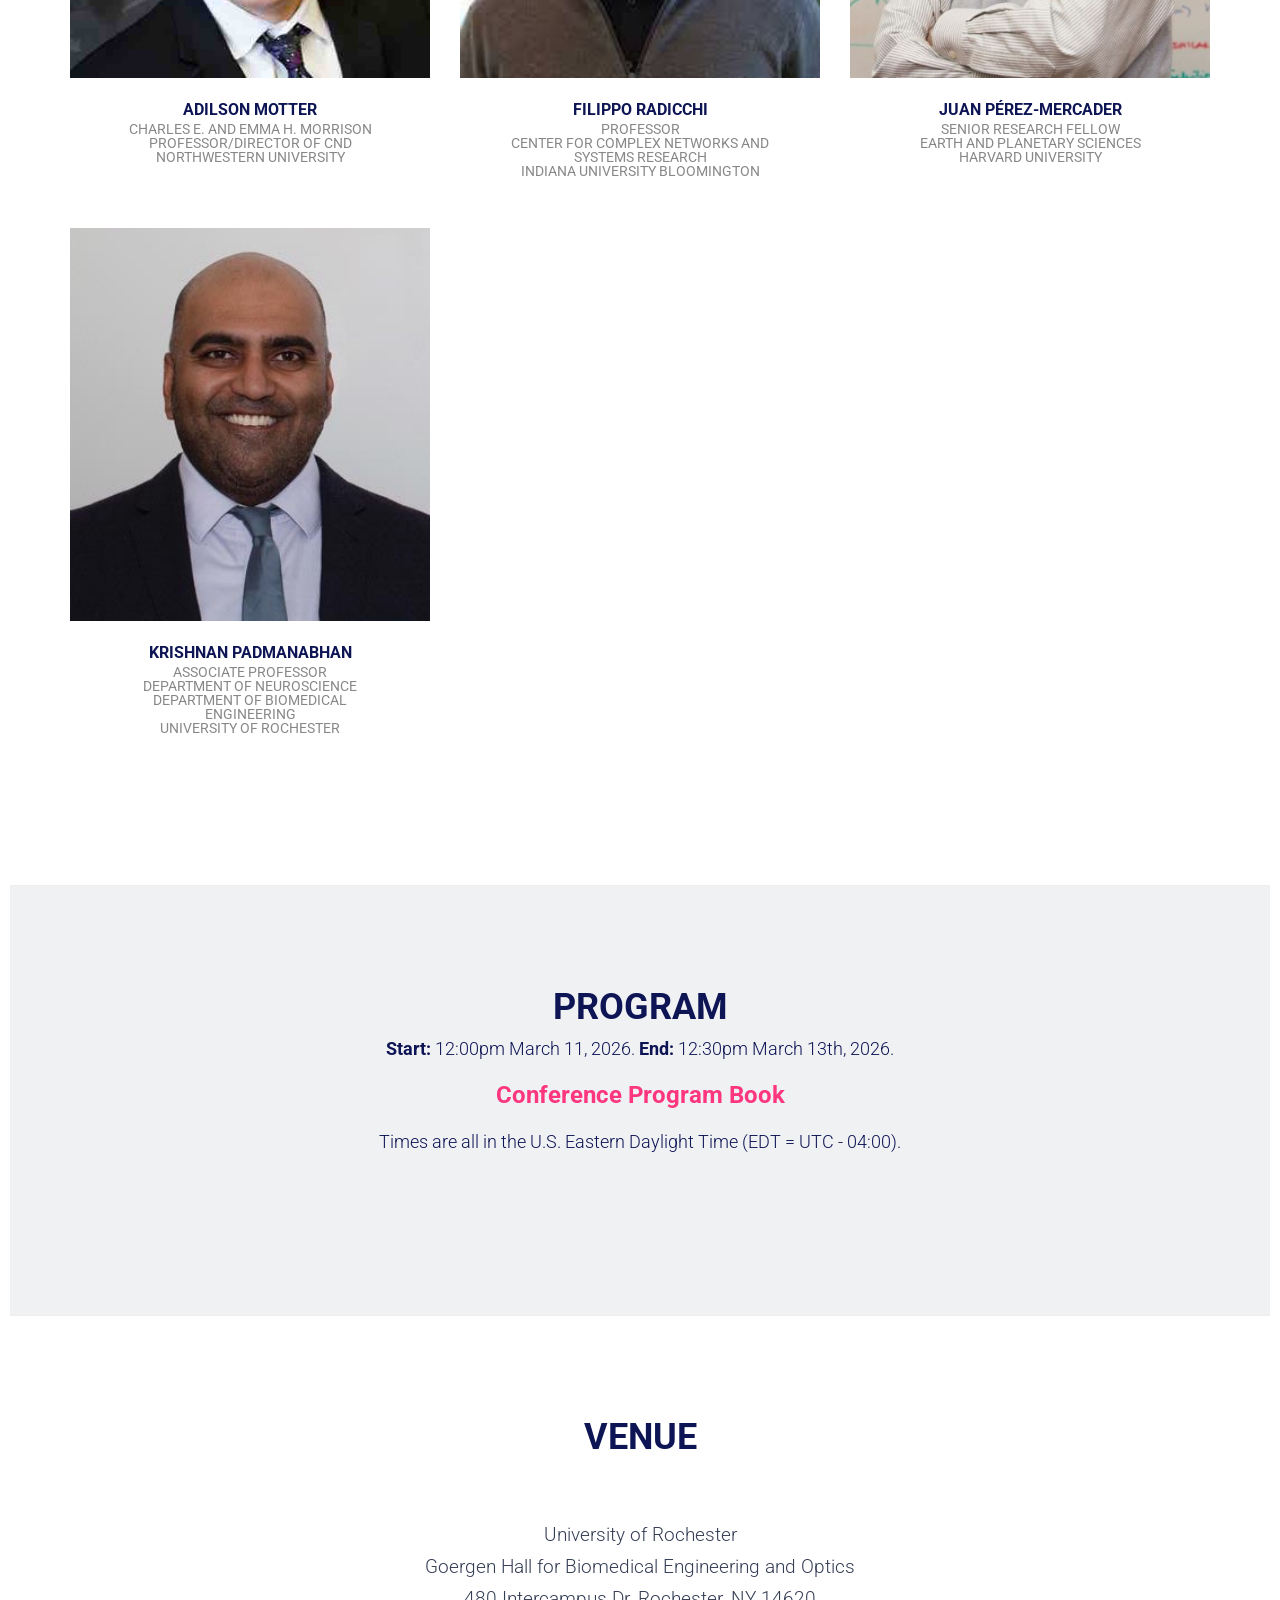
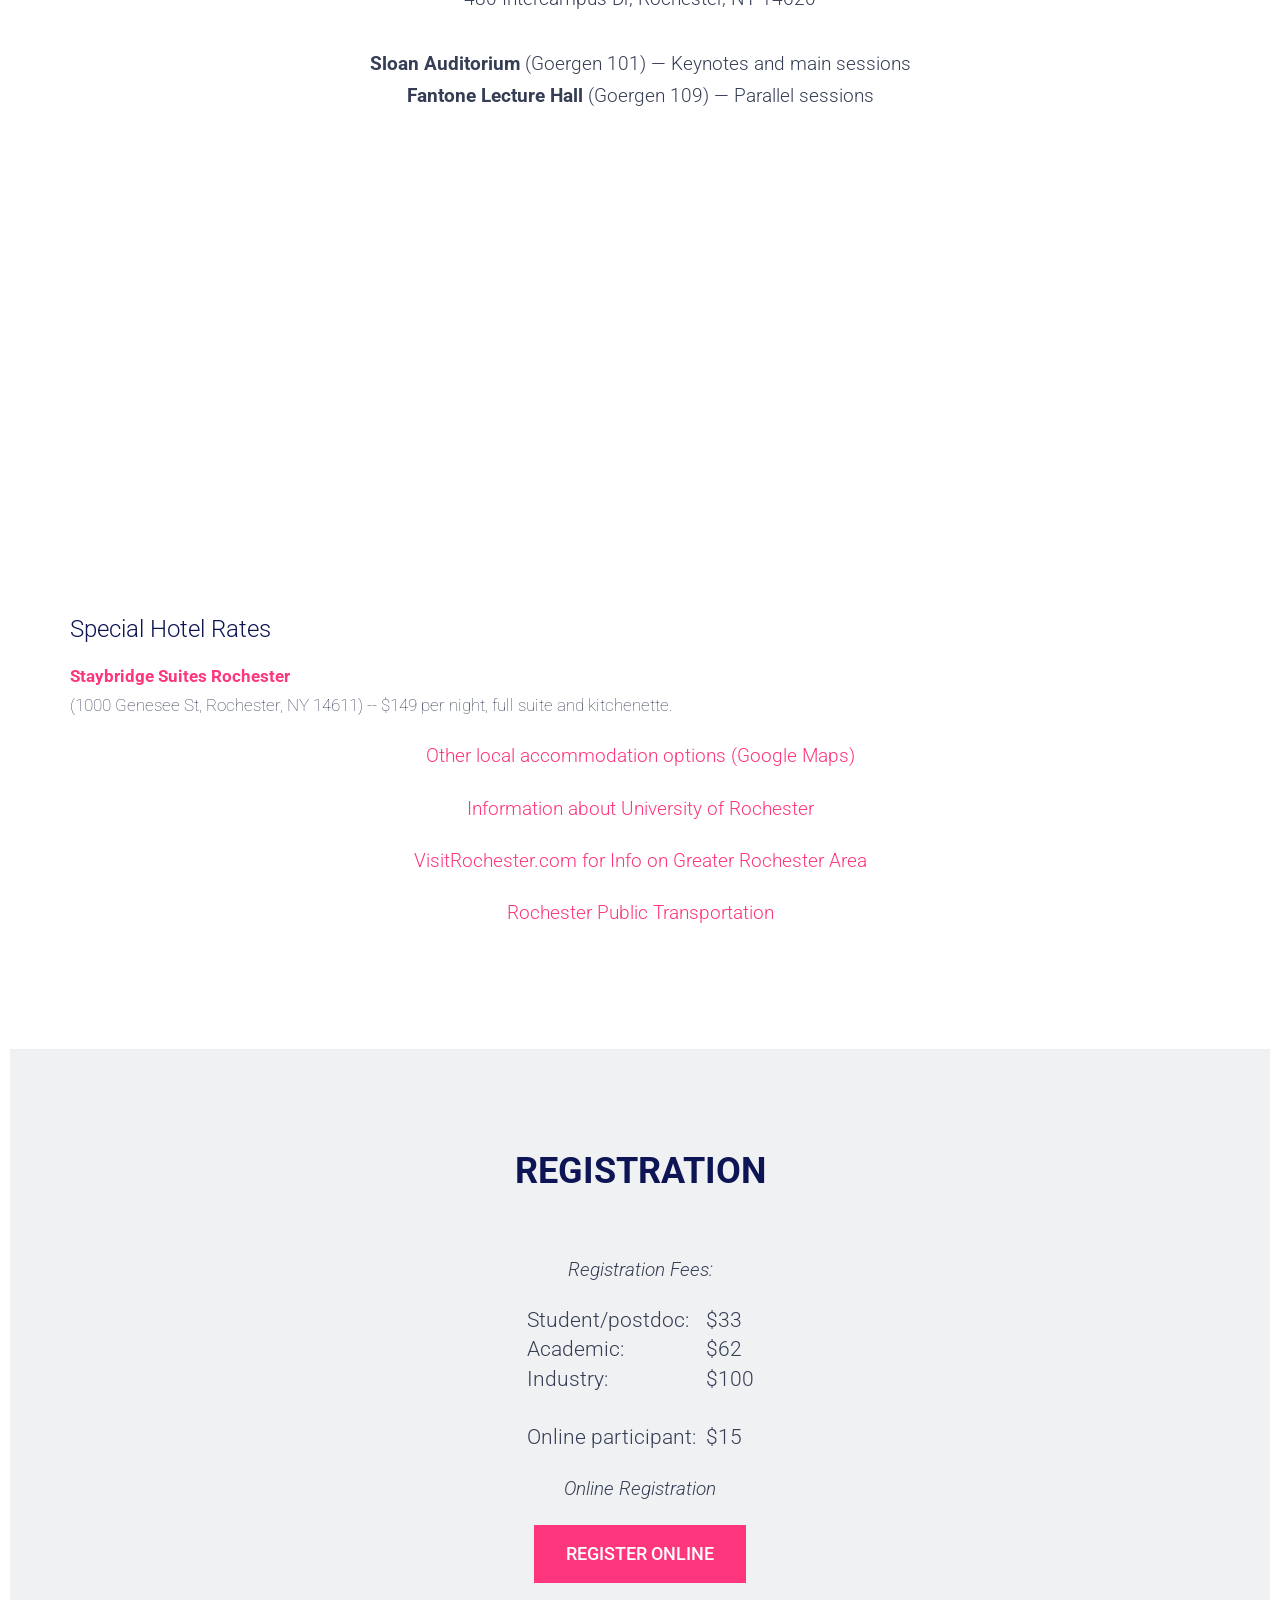
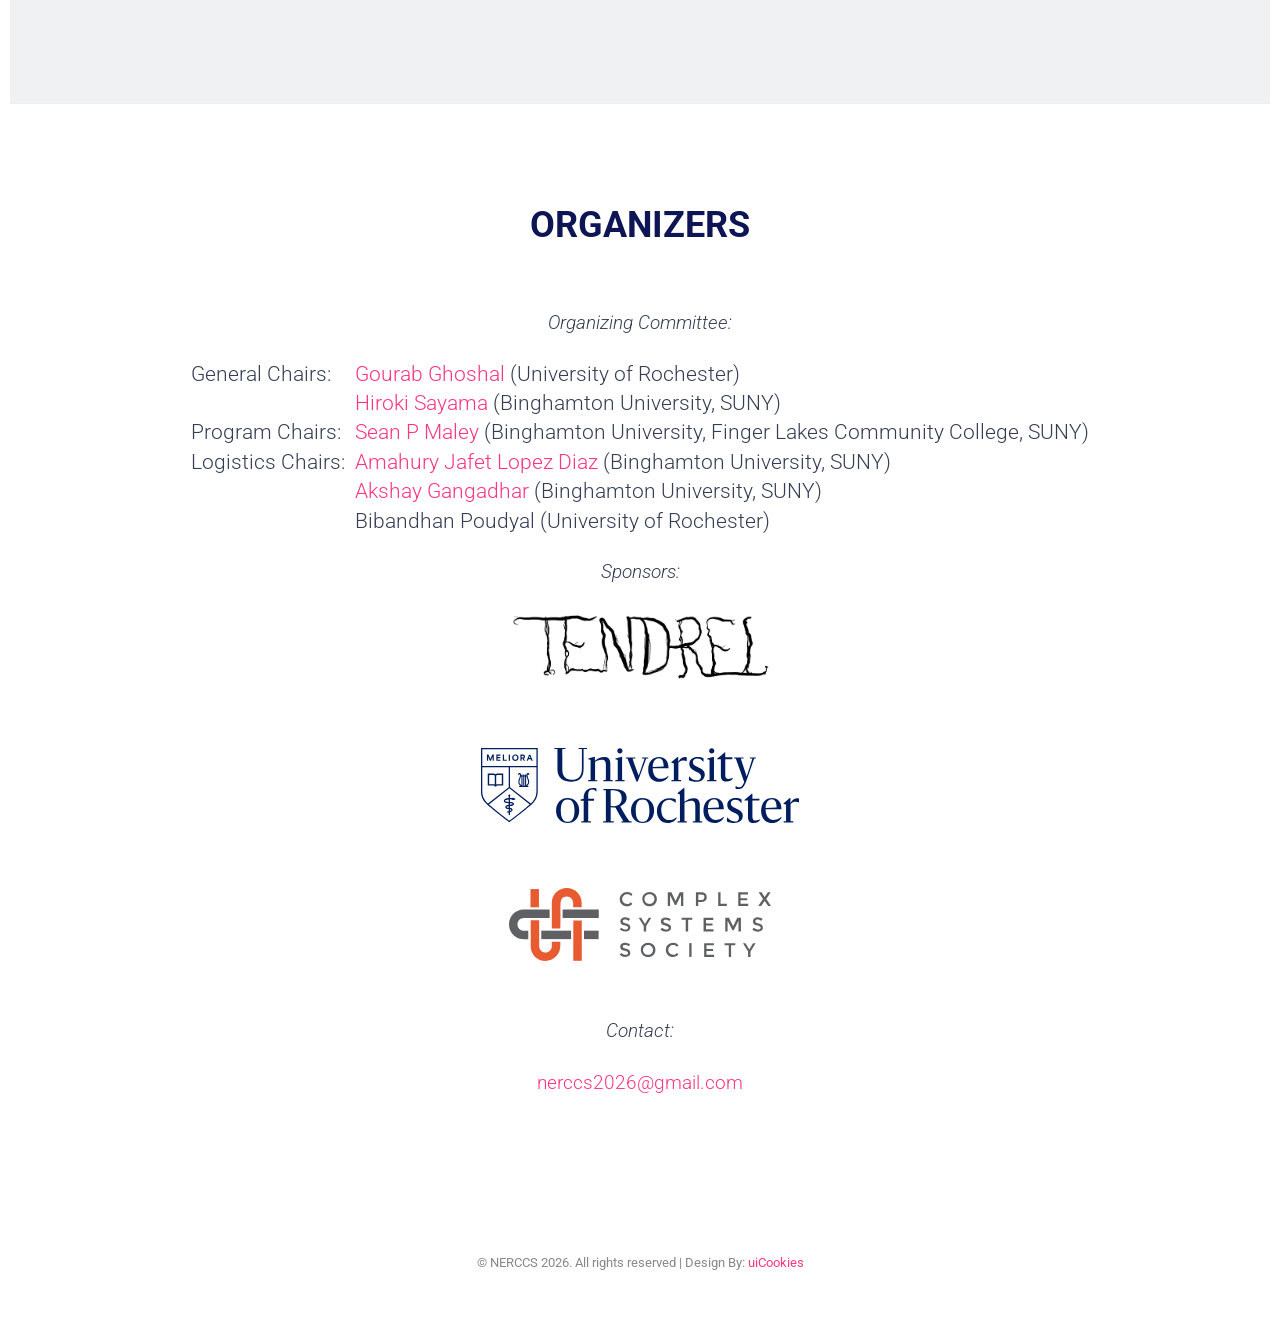
==== commit 2ec8db7d: "Update index.html" ====
--- a/index.html
+++ b/index.html
@@ -472,9 +472,10 @@
 <table class="lead" align="center">
 <tr valign="top"><td>General Chairs: &nbsp;</td><td>
 <a href = "https://www.pas.rochester.edu/people/faculty/ghoshal_gourab/" target="_blank"> Gourab Ghoshal </a> (University of Rochester)<br/>
+<a href = "https://bingdev.binghamton.edu/sayama/" target="_blank"> Hiroki Sayama </a> (Binghamton University, SUNY)<br/>
 </td></tr>
 <tr valign="top"><td>Program Chairs: &nbsp;</td><td>
-<a href="https://maleygoes.github.io/" target="_blank">Sean P Maley</a> (Binghamton University, Finger Lakes Community College, SUNY)
+<a href="https://www.linkedin.com/in/sean-maley-2082192a9/" target="_blank">Sean P Maley</a> (Binghamton University, Finger Lakes Community College, SUNY)
 </td></tr>
 <tr valign="top"><td>Logistics Chairs: &nbsp;</td><td>
 <a href="https://complexitycat.org" target="_blank">Amahury Jafet Lopez Diaz</a> (Binghamton University, SUNY)<br />
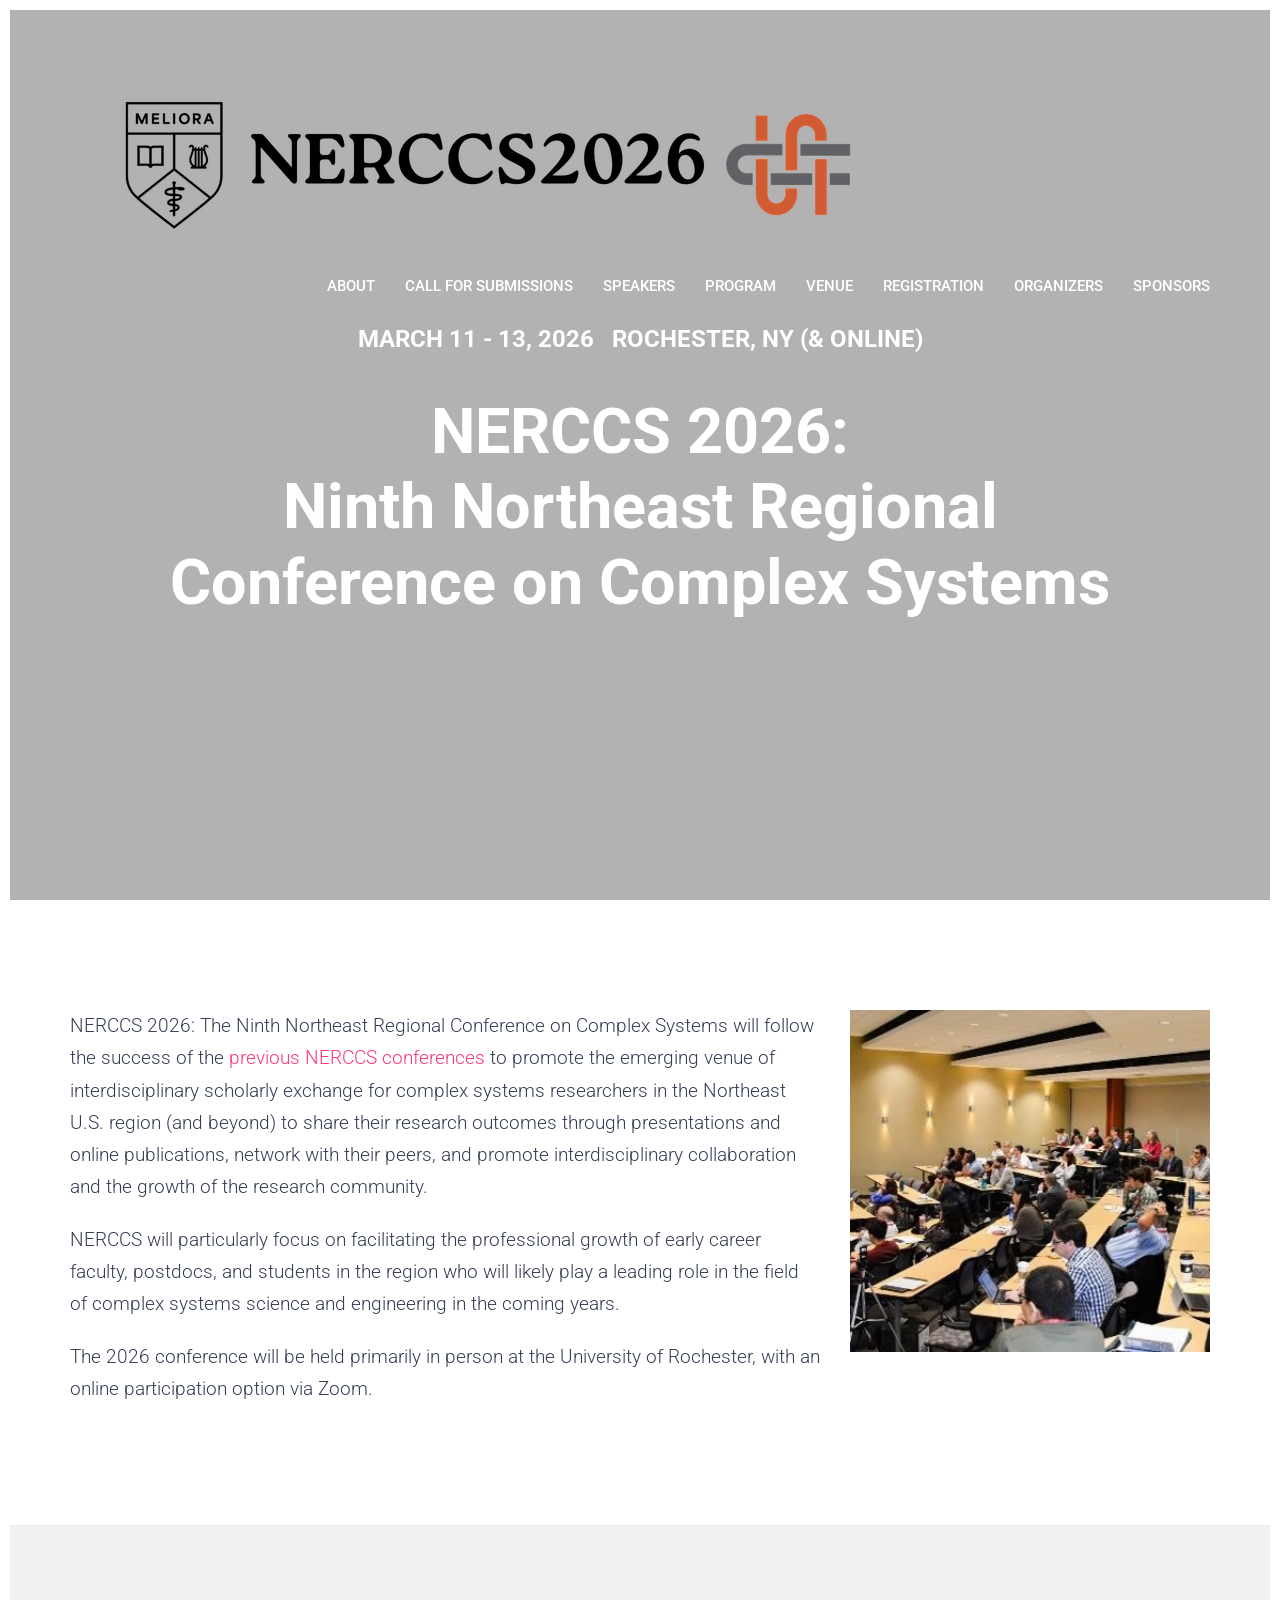
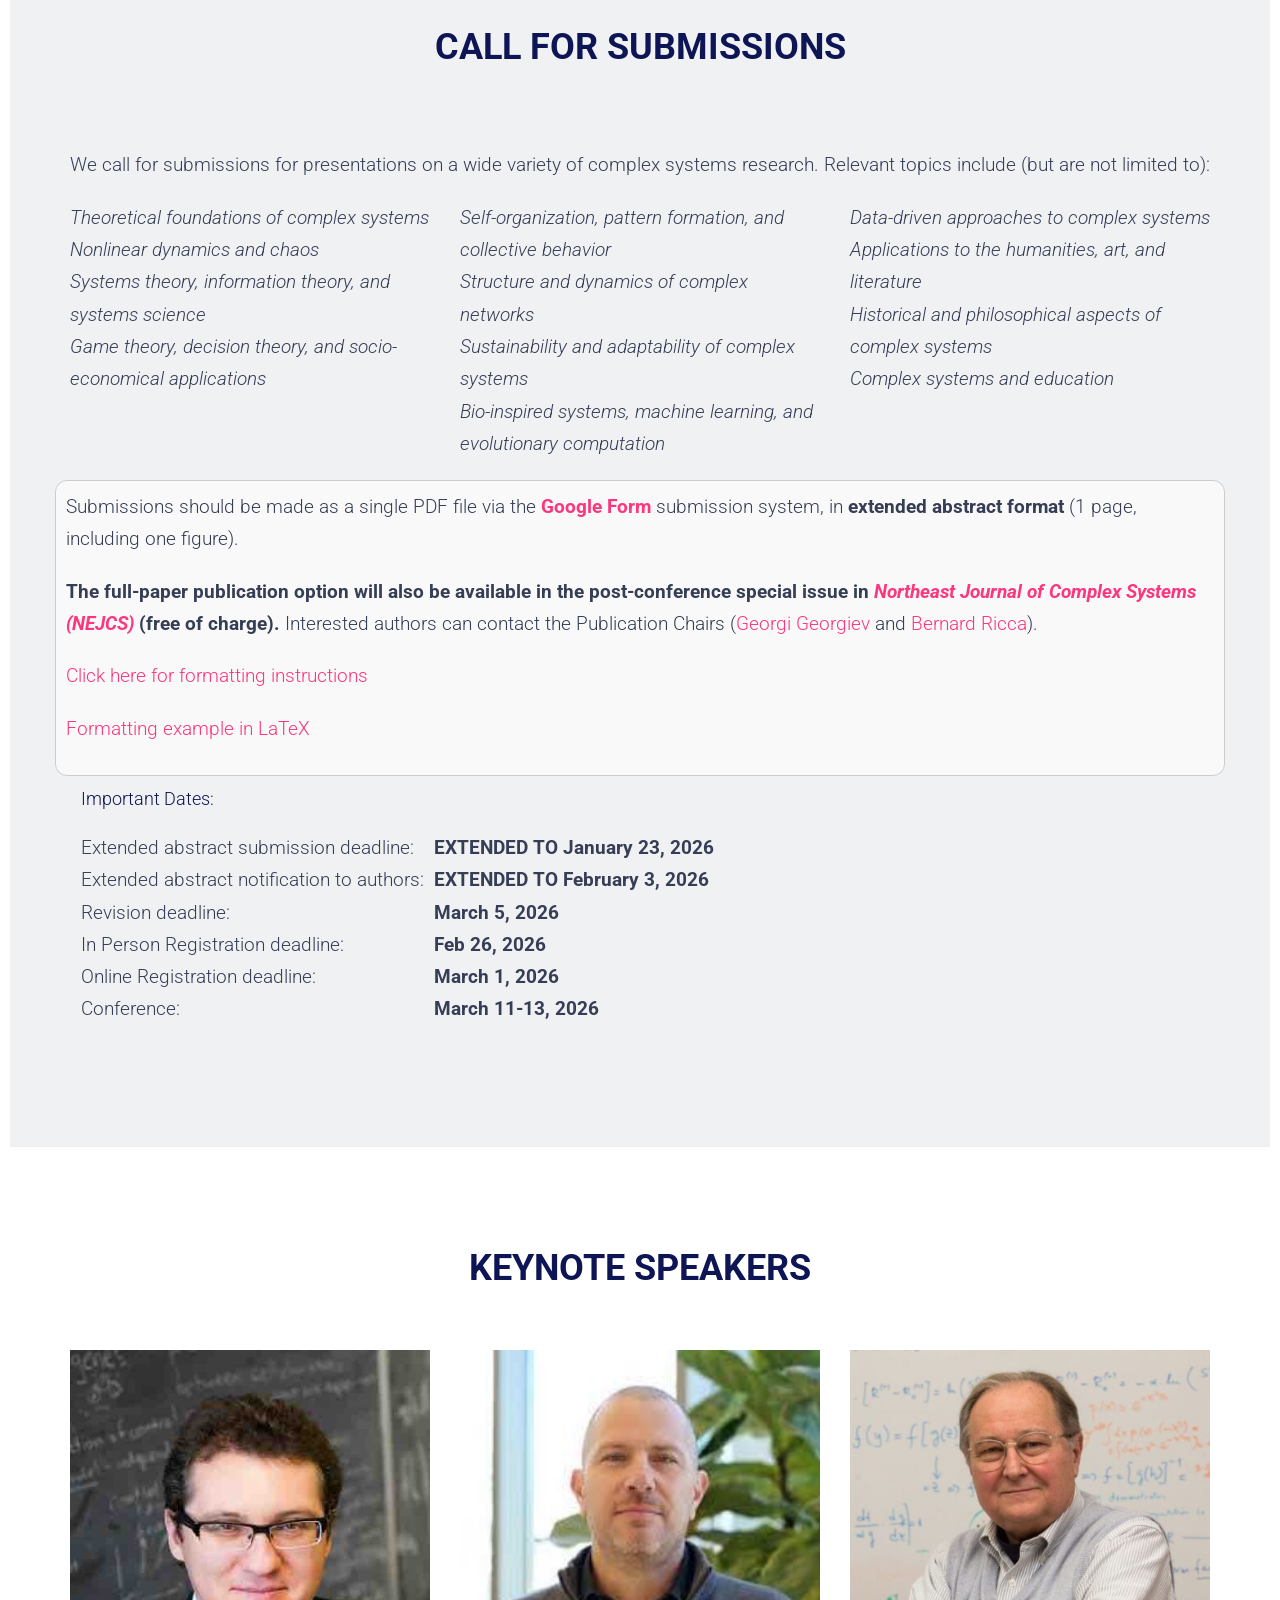
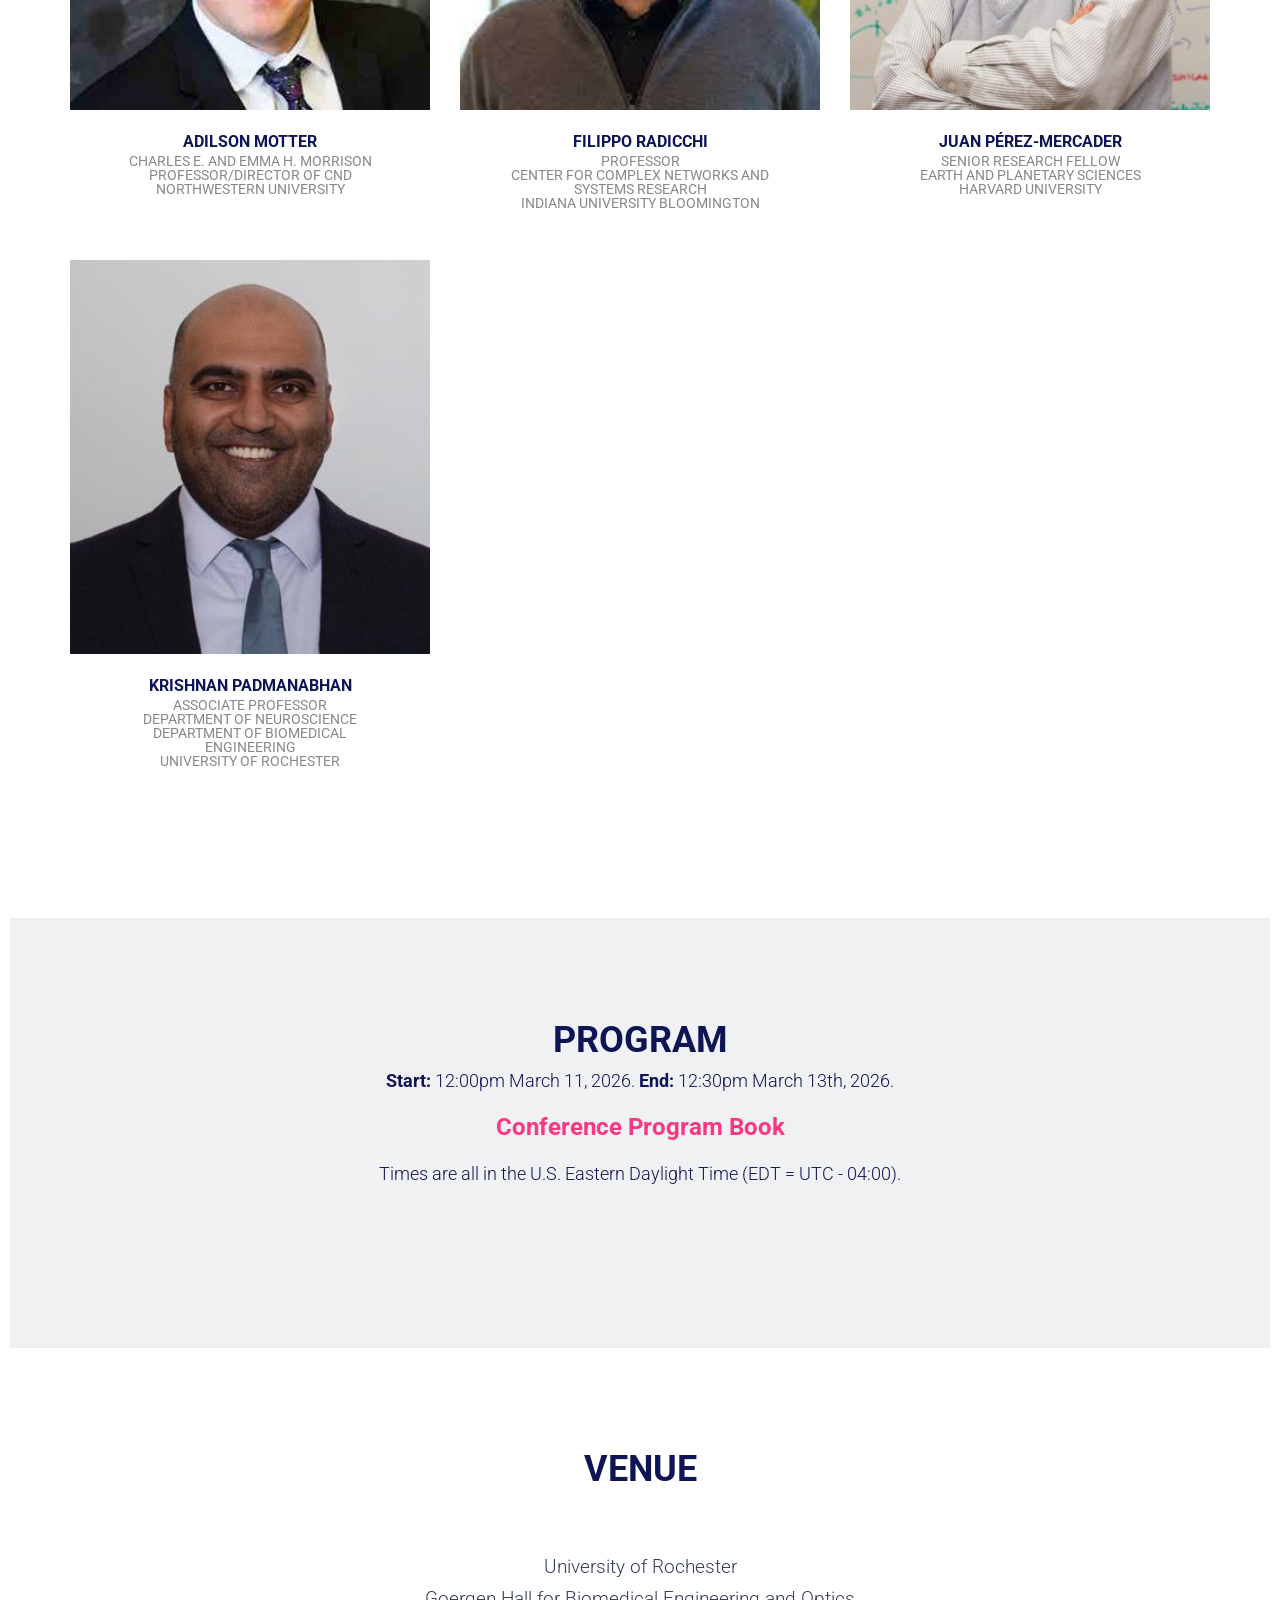
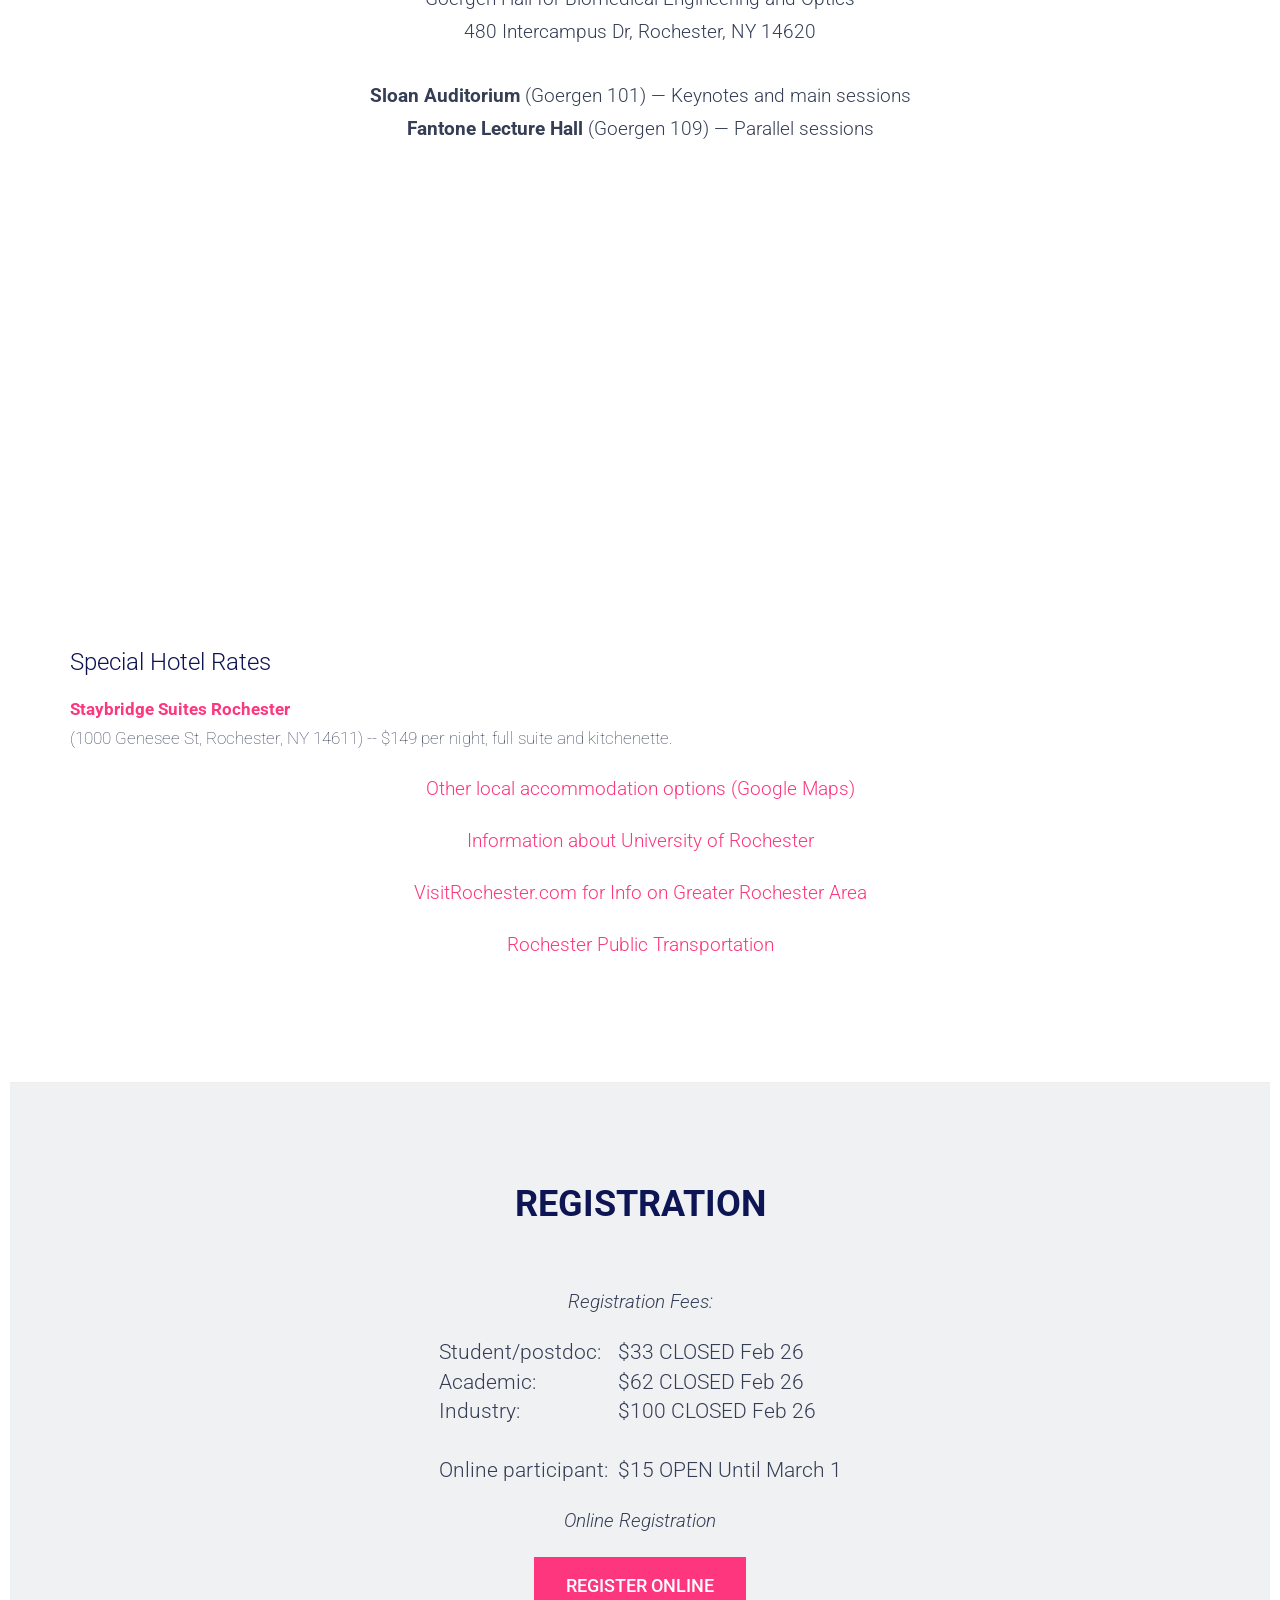
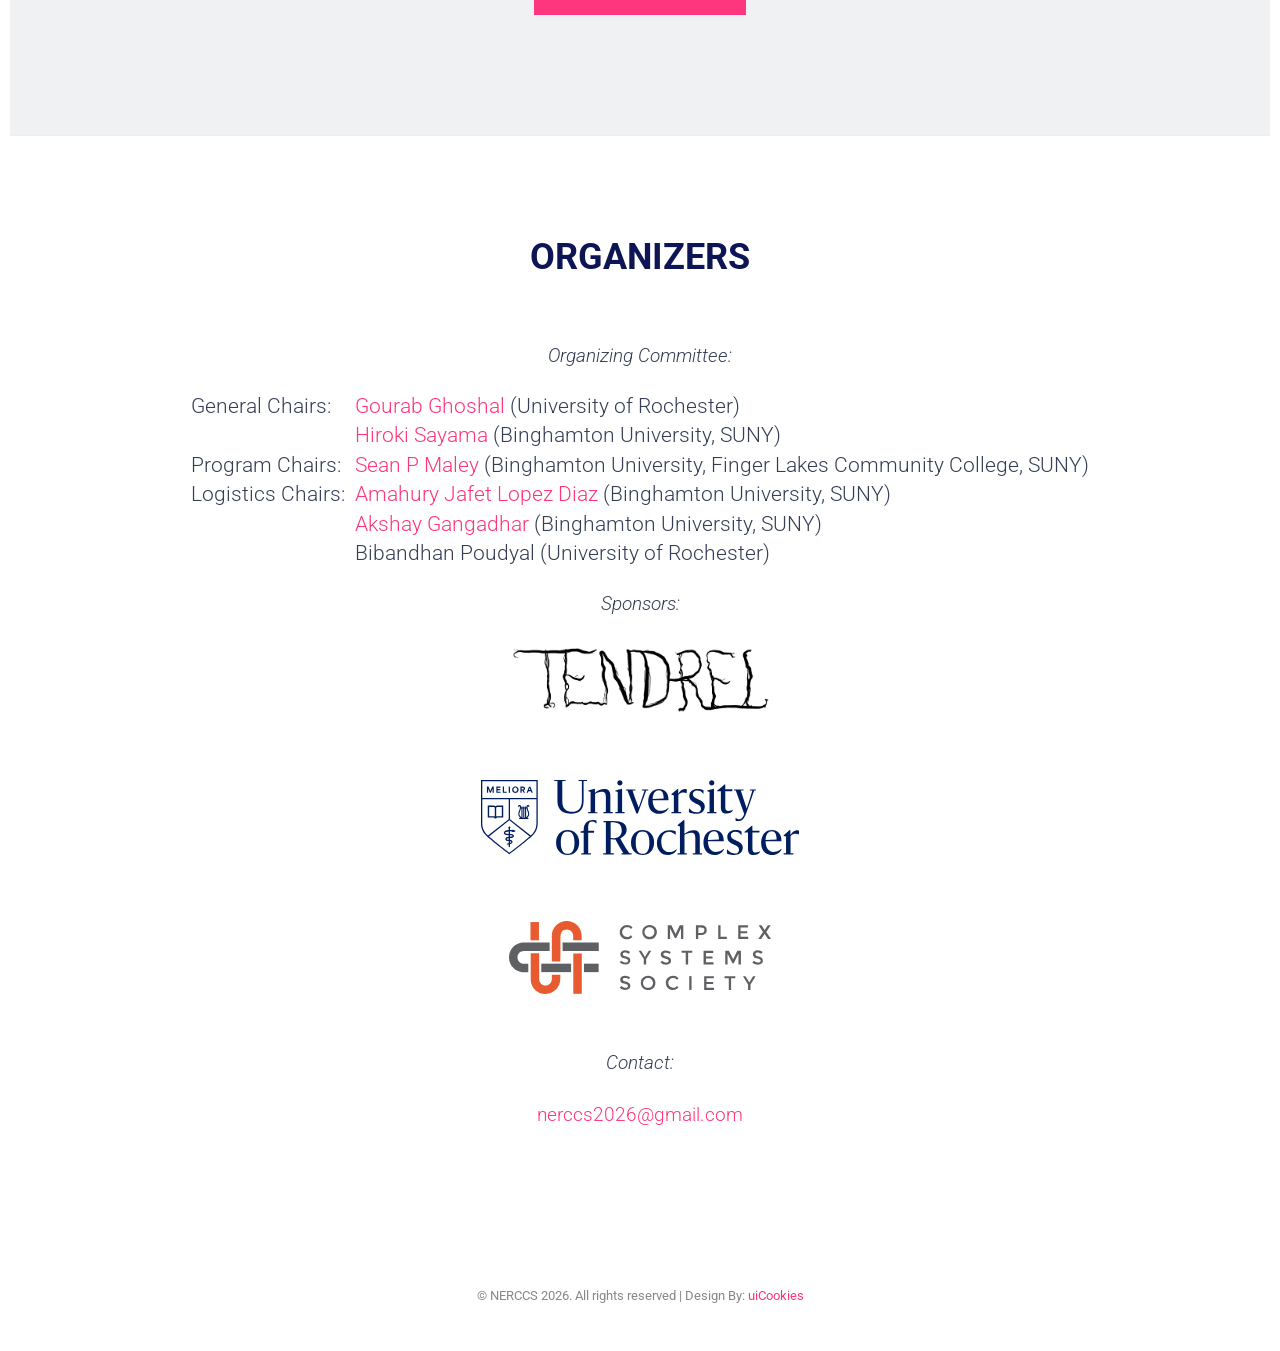
==== commit ab123c9c: "Update index.html" ====
--- a/index.html
+++ b/index.html
@@ -229,7 +229,8 @@
 <tr><td class="lead">Extended abstract submission deadline: &nbsp;</td><td class="lead"><b>EXTENDED TO January 23, 2026</b></td><tr>
 <tr><td class="lead">Extended abstract notification to authors: &nbsp;</td><td class="lead"><b>EXTENDED TO February 3, 2026</b></td><tr>
 <tr><td class="lead">Revision deadline: &nbsp;</td><td class="lead"><b>March 5, 2026</b></td><tr>
-<tr><td class="lead">Registration deadline: &nbsp;</td><td class="lead"><b>March 1, 2026</b></td><tr>
+<tr><td class="lead">In Person Registration deadline: &nbsp;</td><td class="lead"><b>Feb 26, 2026</b></td><tr>
+<tr><td class="lead">Online Registration deadline: &nbsp;</td><td class="lead"><b>March 1, 2026</b></td><tr>
 <tr><td class="lead">Conference: &nbsp;</td><td class="lead"><b>March 11-13, 2026</b></td><tr>
 </table>
                     </p>
@@ -433,11 +434,11 @@
                     <p class="lead" align="center">
 						
 <table align="center">
-<tr><td class="lead">Student/postdoc: &nbsp;</td><td class="lead">$33</td><tr>
-<tr><td class="lead">Academic: &nbsp;</td><td class="lead">$62</td><tr>
-<tr><td class="lead">Industry: &nbsp;</td><td class="lead">$100</td><tr>
+<tr><td class="lead">Student/postdoc: &nbsp;</td><td class="lead">$33 CLOSED Feb 26</td><tr>
+<tr><td class="lead">Academic: &nbsp;</td><td class="lead">$62 CLOSED Feb 26</td><tr>
+<tr><td class="lead">Industry: &nbsp;</td><td class="lead">$100 CLOSED Feb 26</td><tr>
 <tr><td class="lead">&nbsp;</td><td class="lead"></td><tr>
-<tr><td class="lead">Online participant: &nbsp;</td><td class="lead">$15</td><tr>
+<tr><td class="lead">Online participant: &nbsp;</td><td class="lead">$15 OPEN Until March 1</td><tr>
 </table>
                     </p>
                     <p class="lead" align="center">
